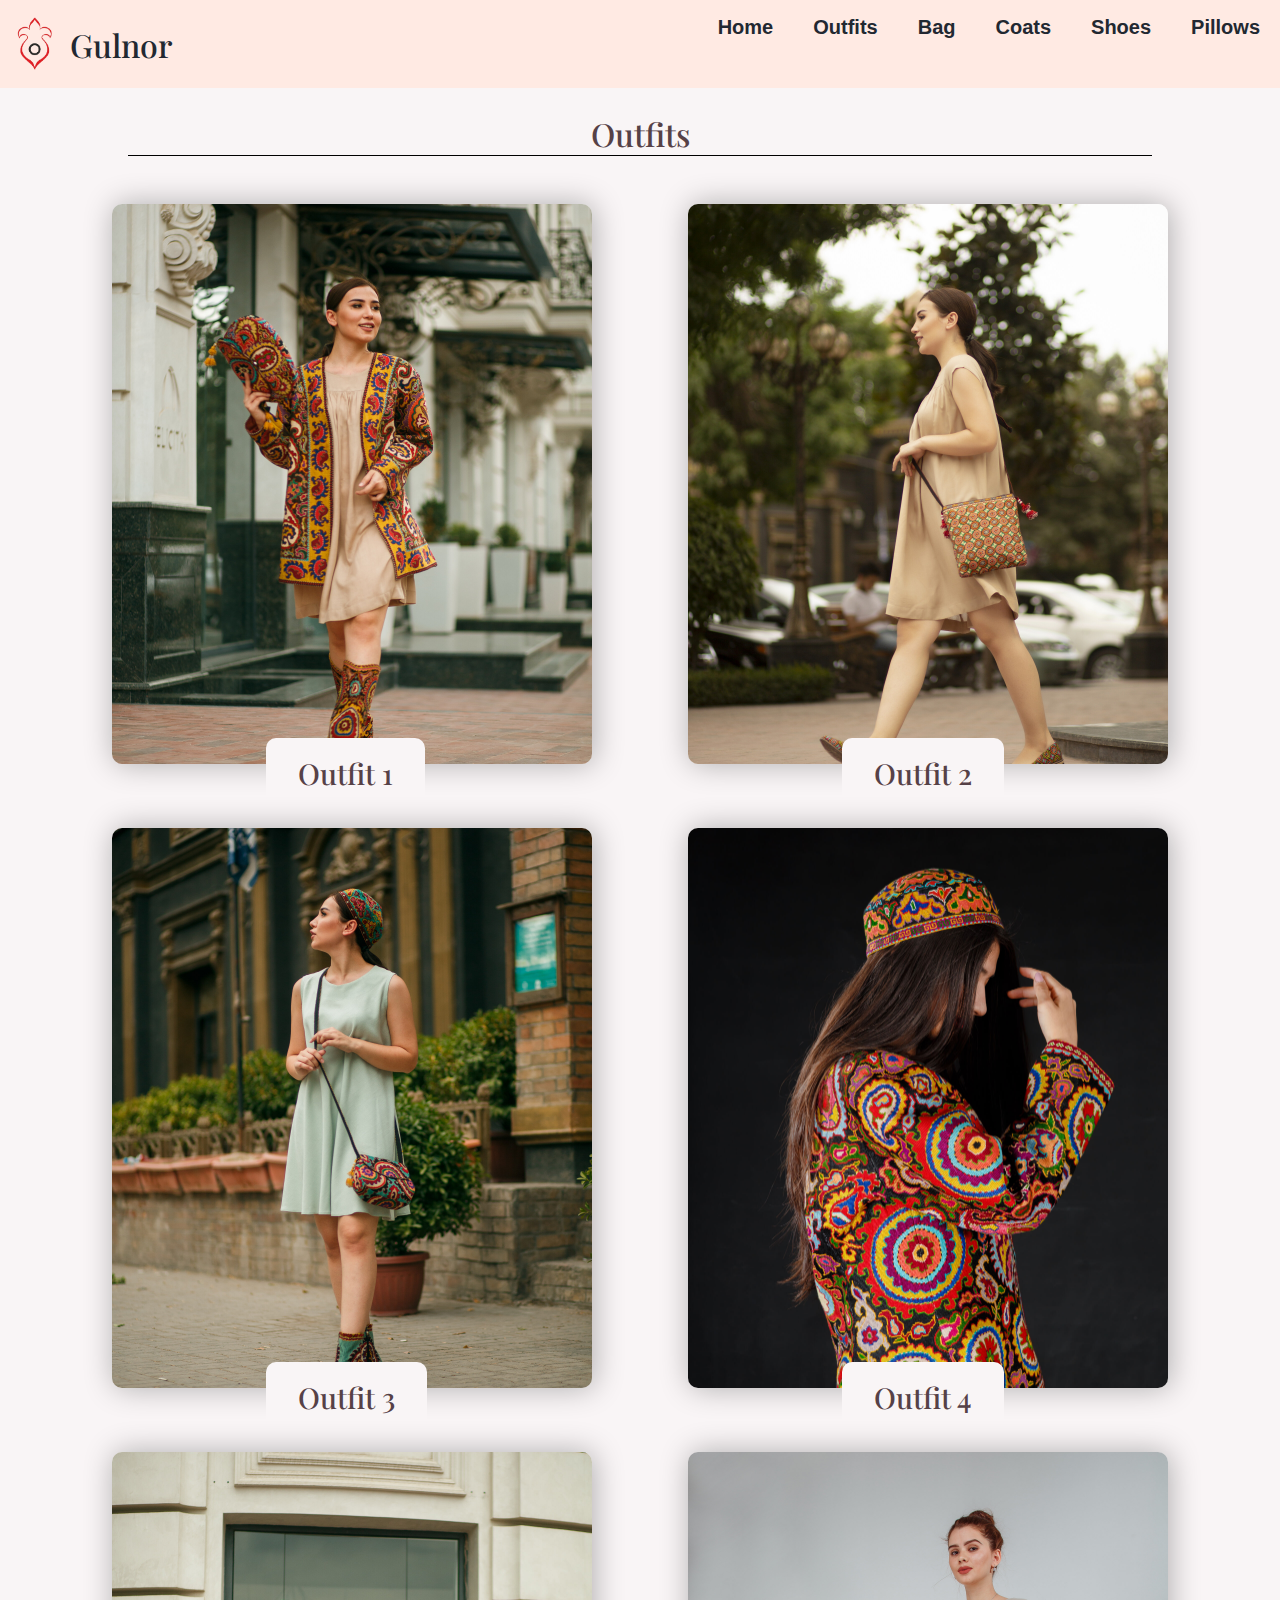
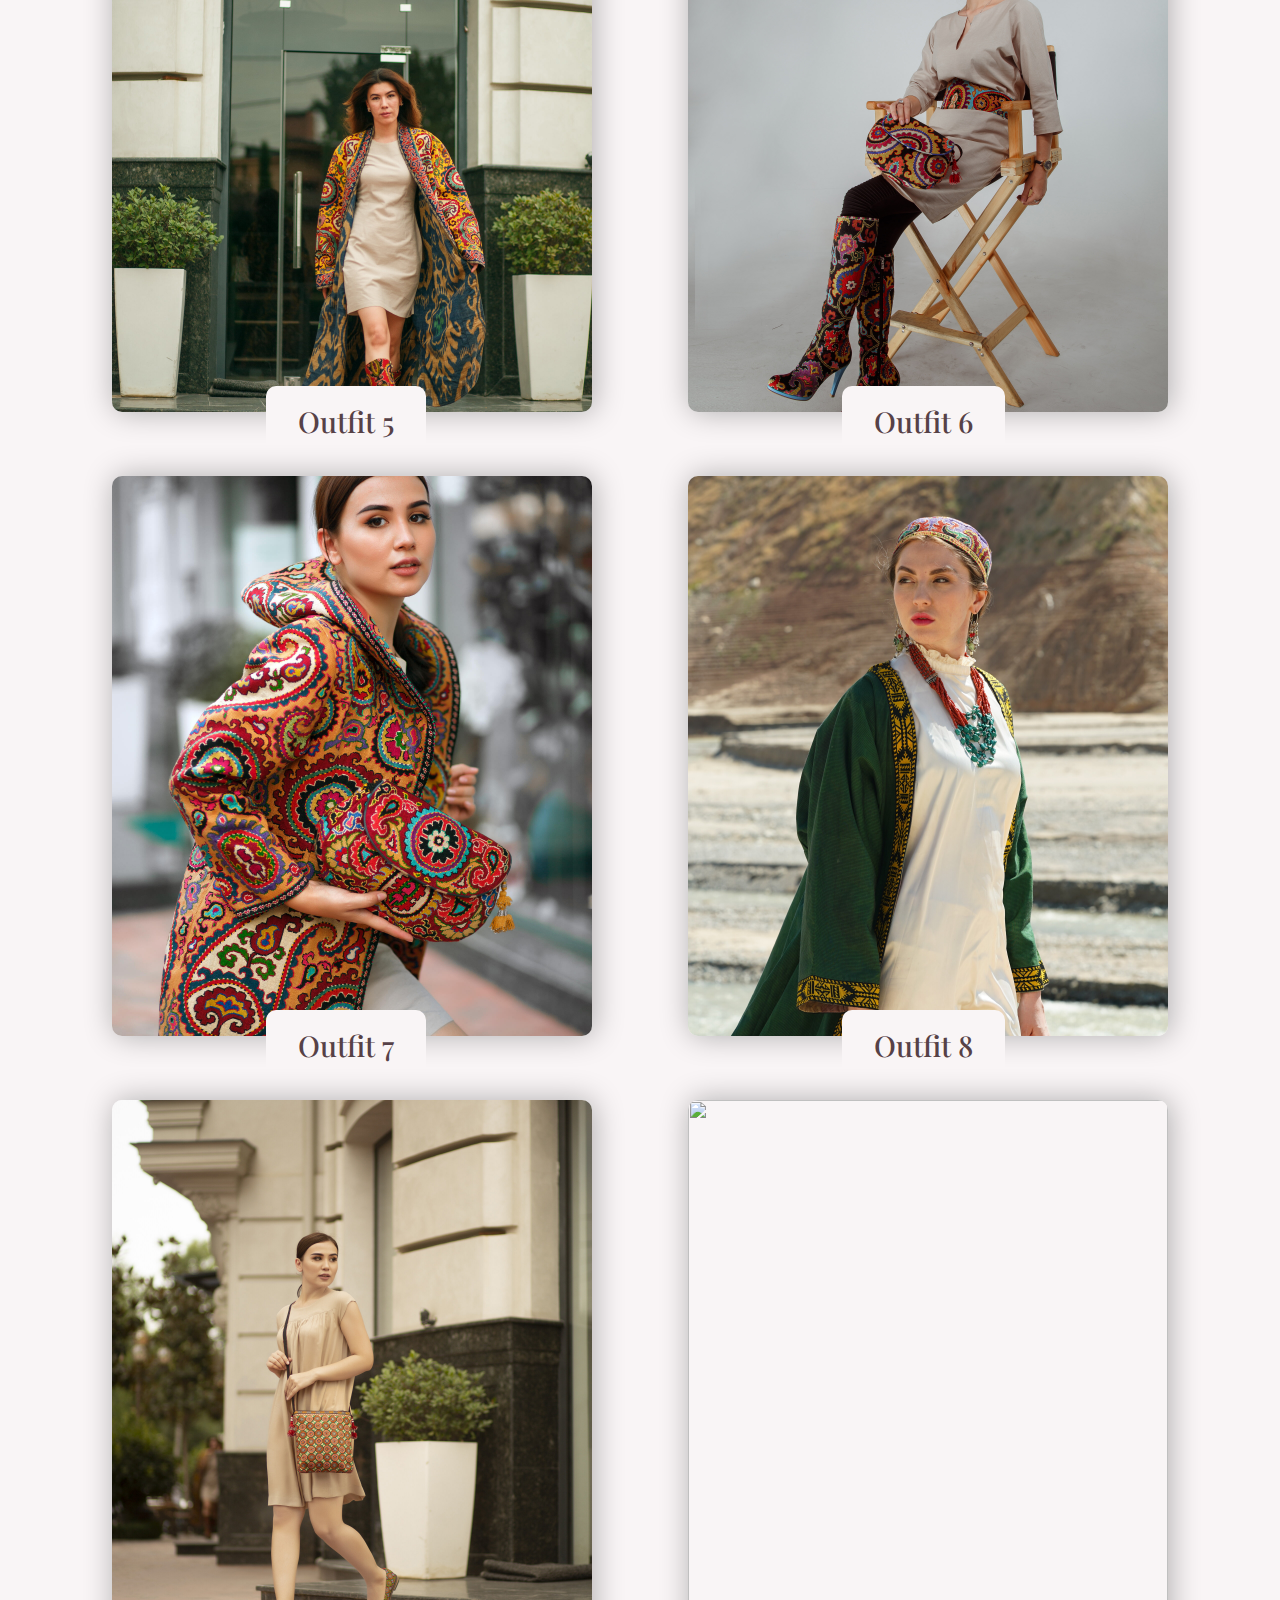
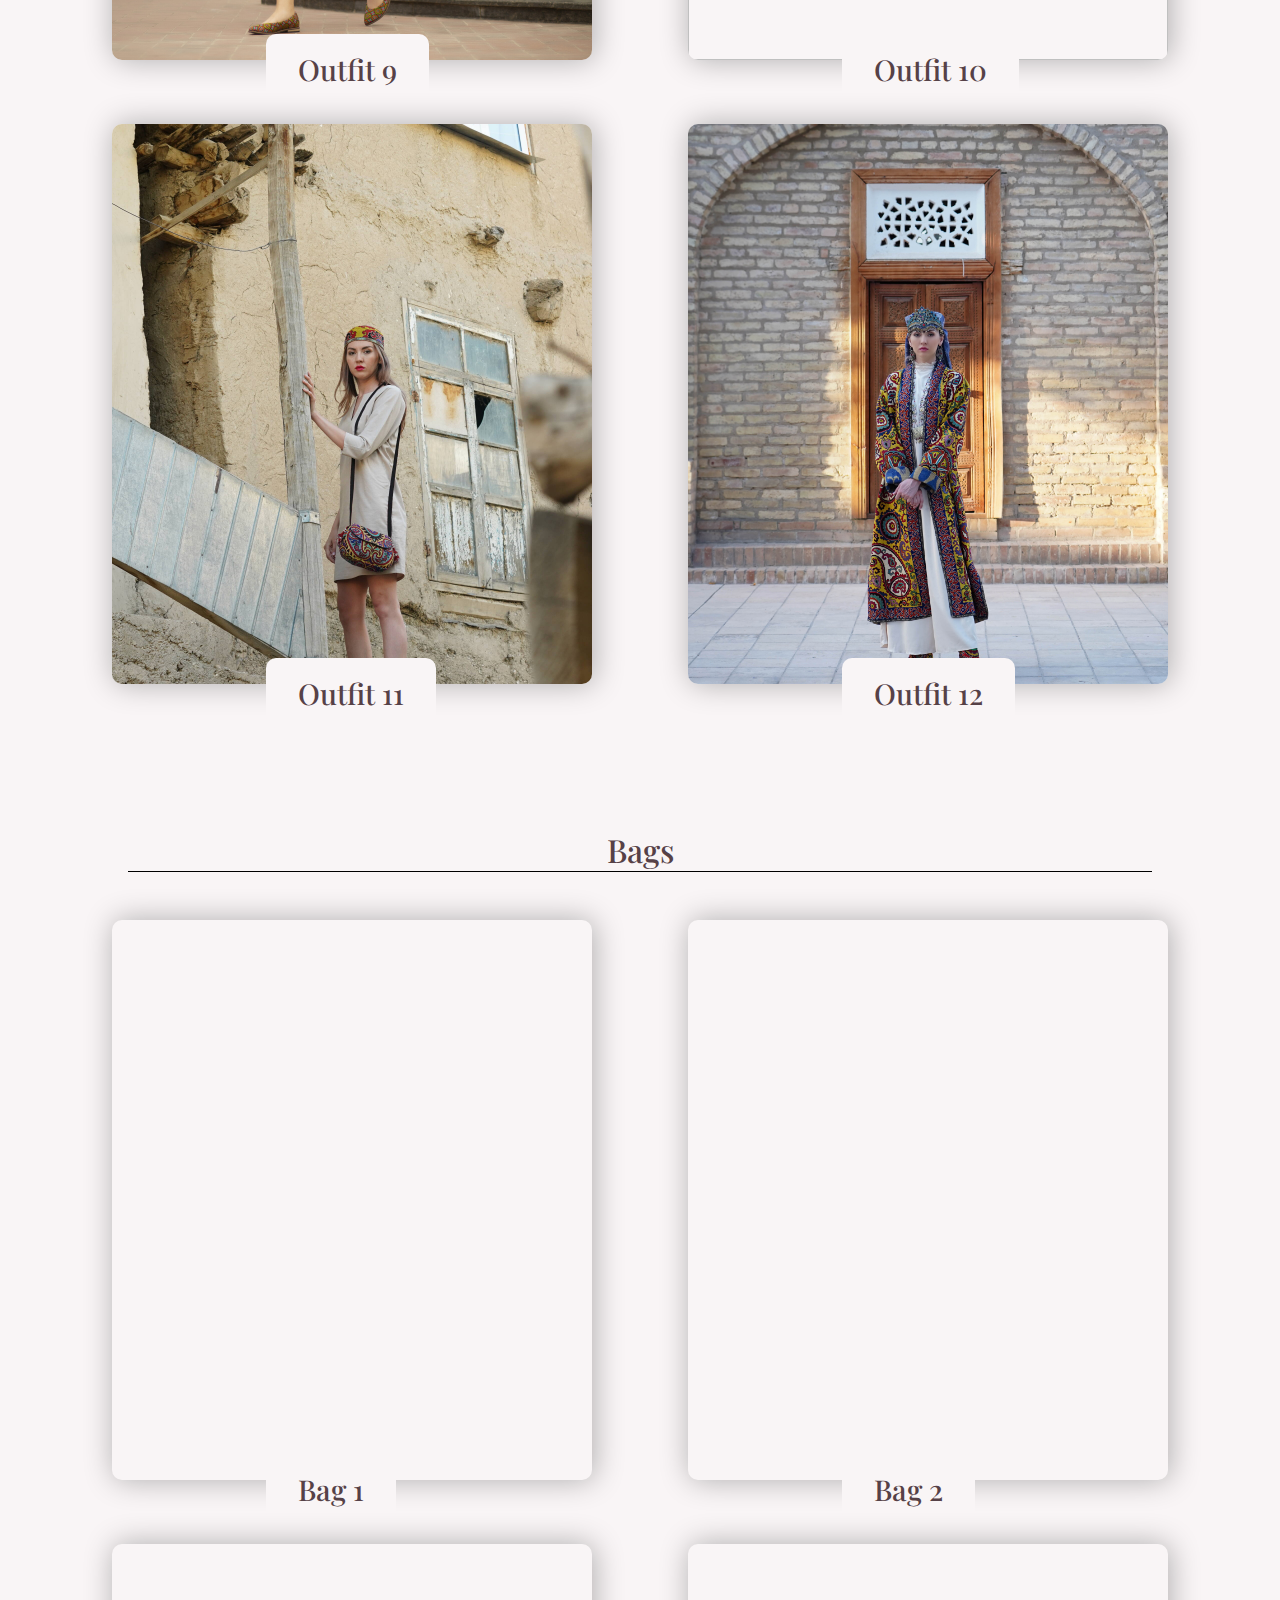
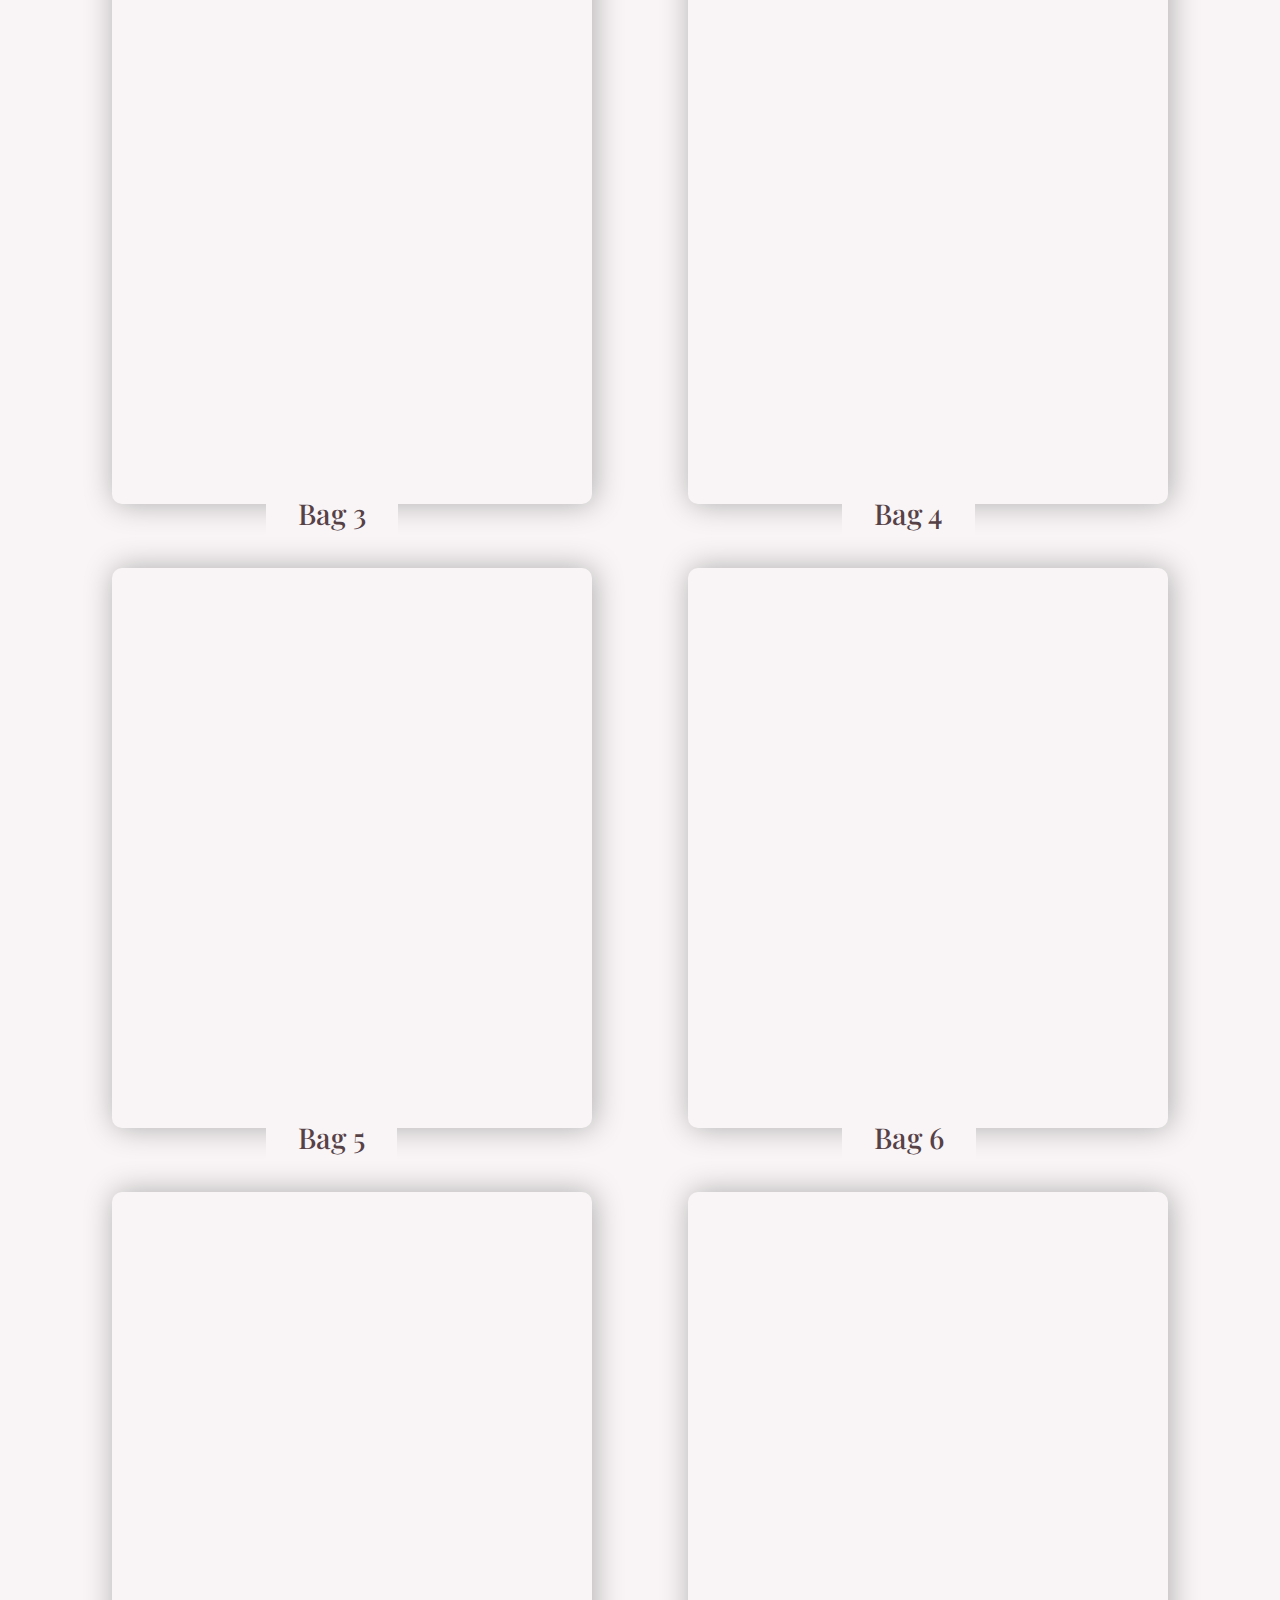
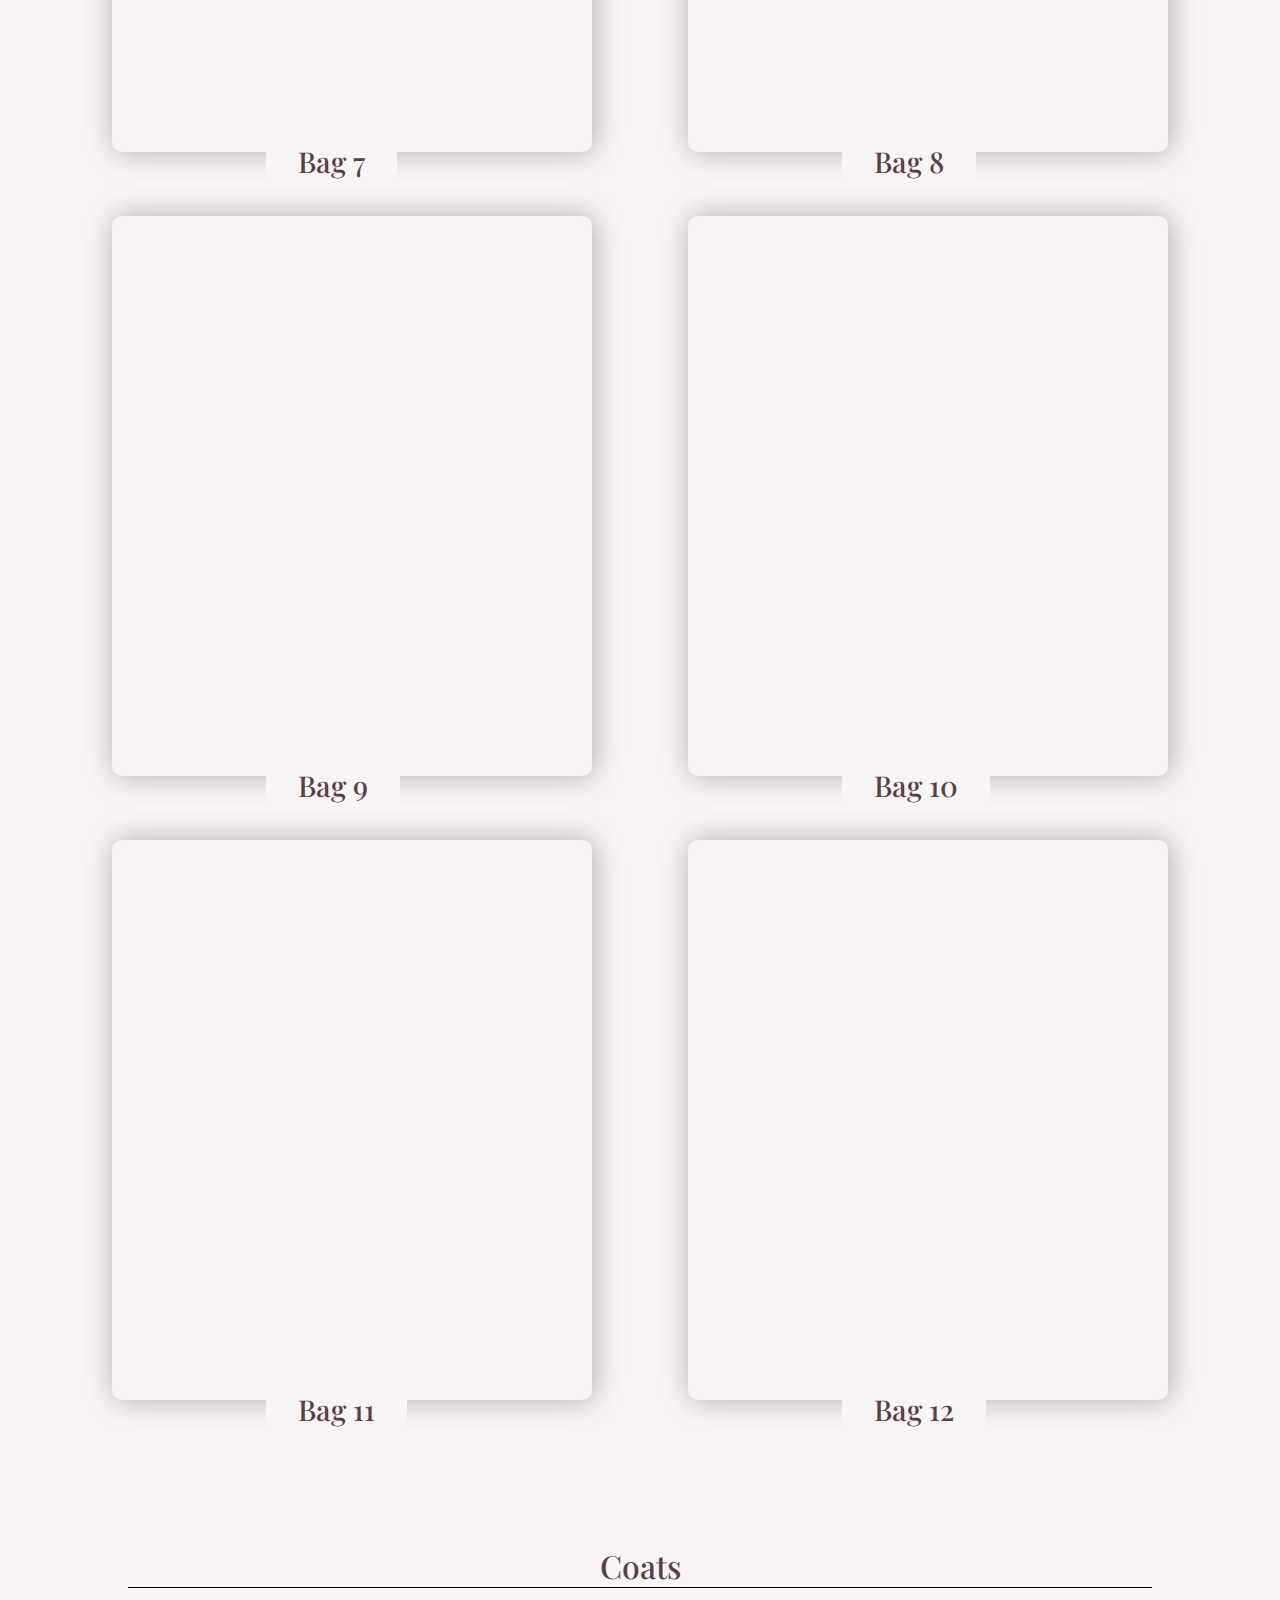
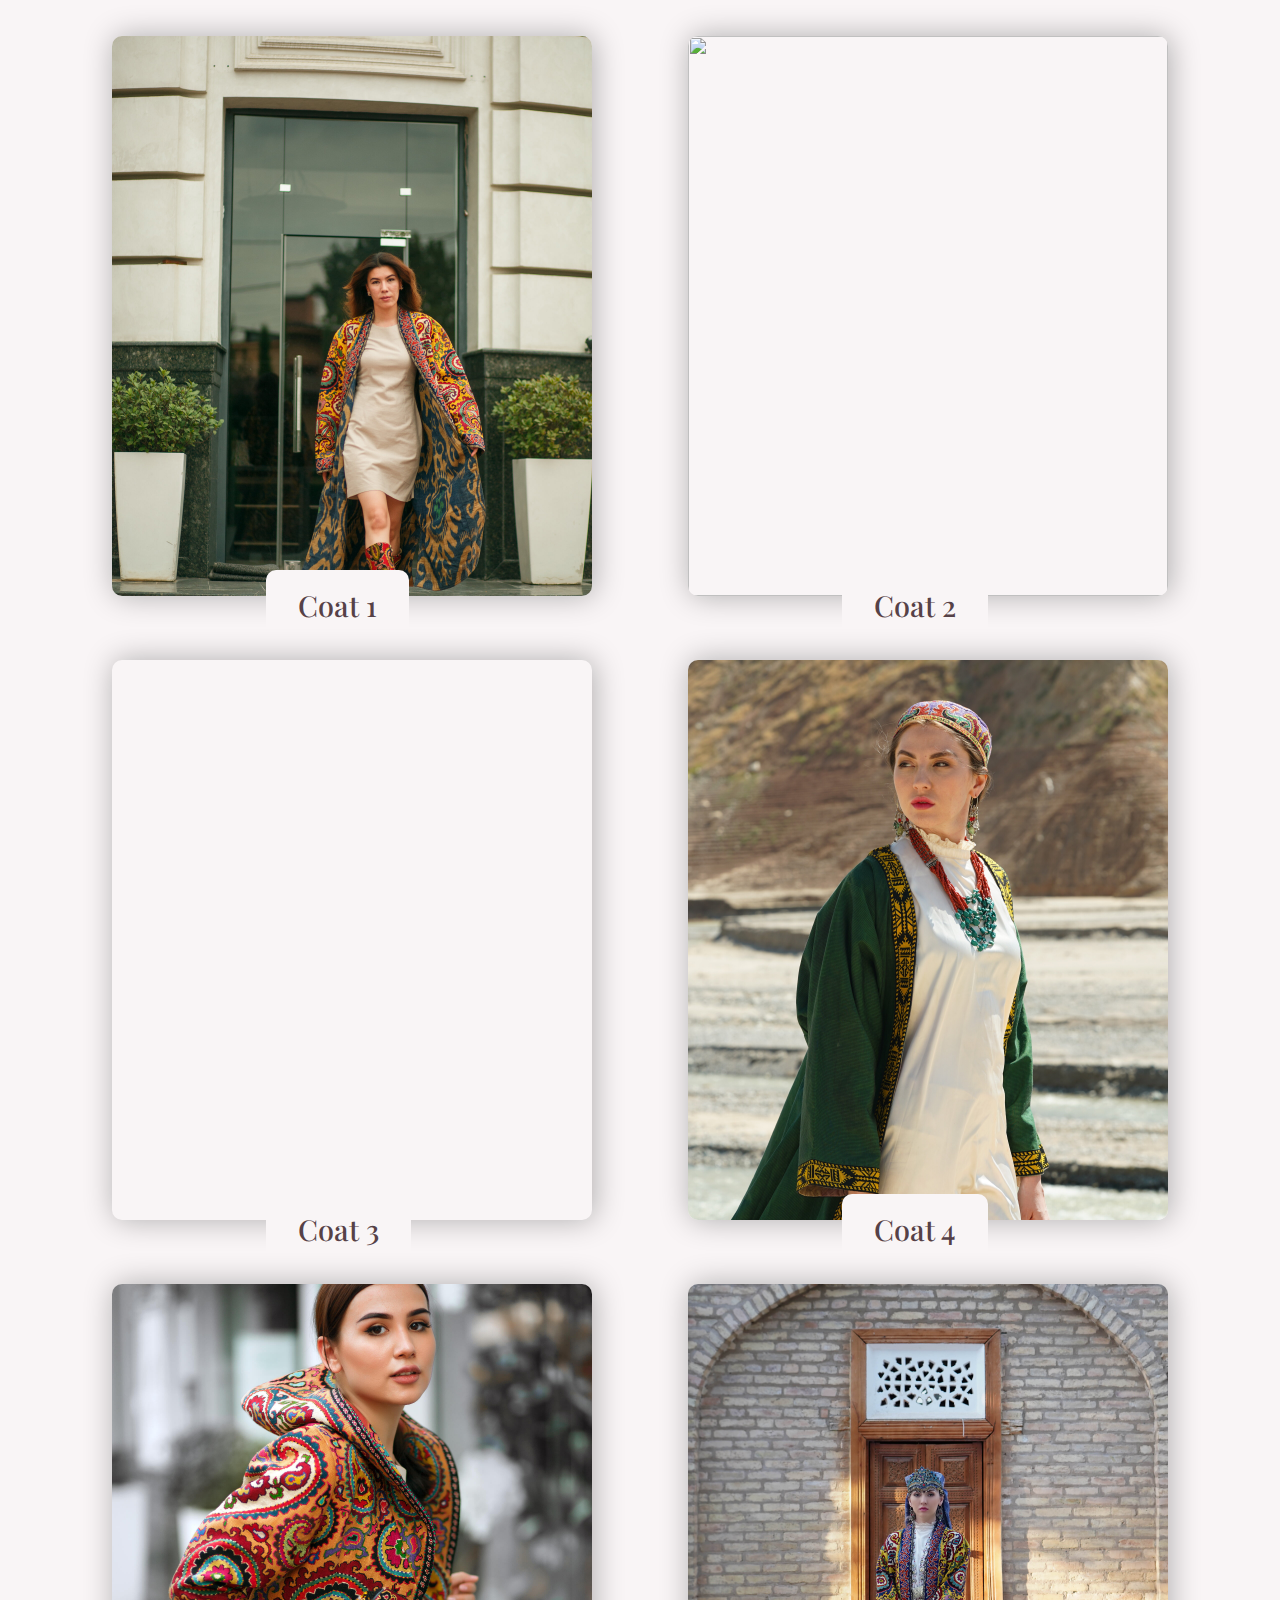
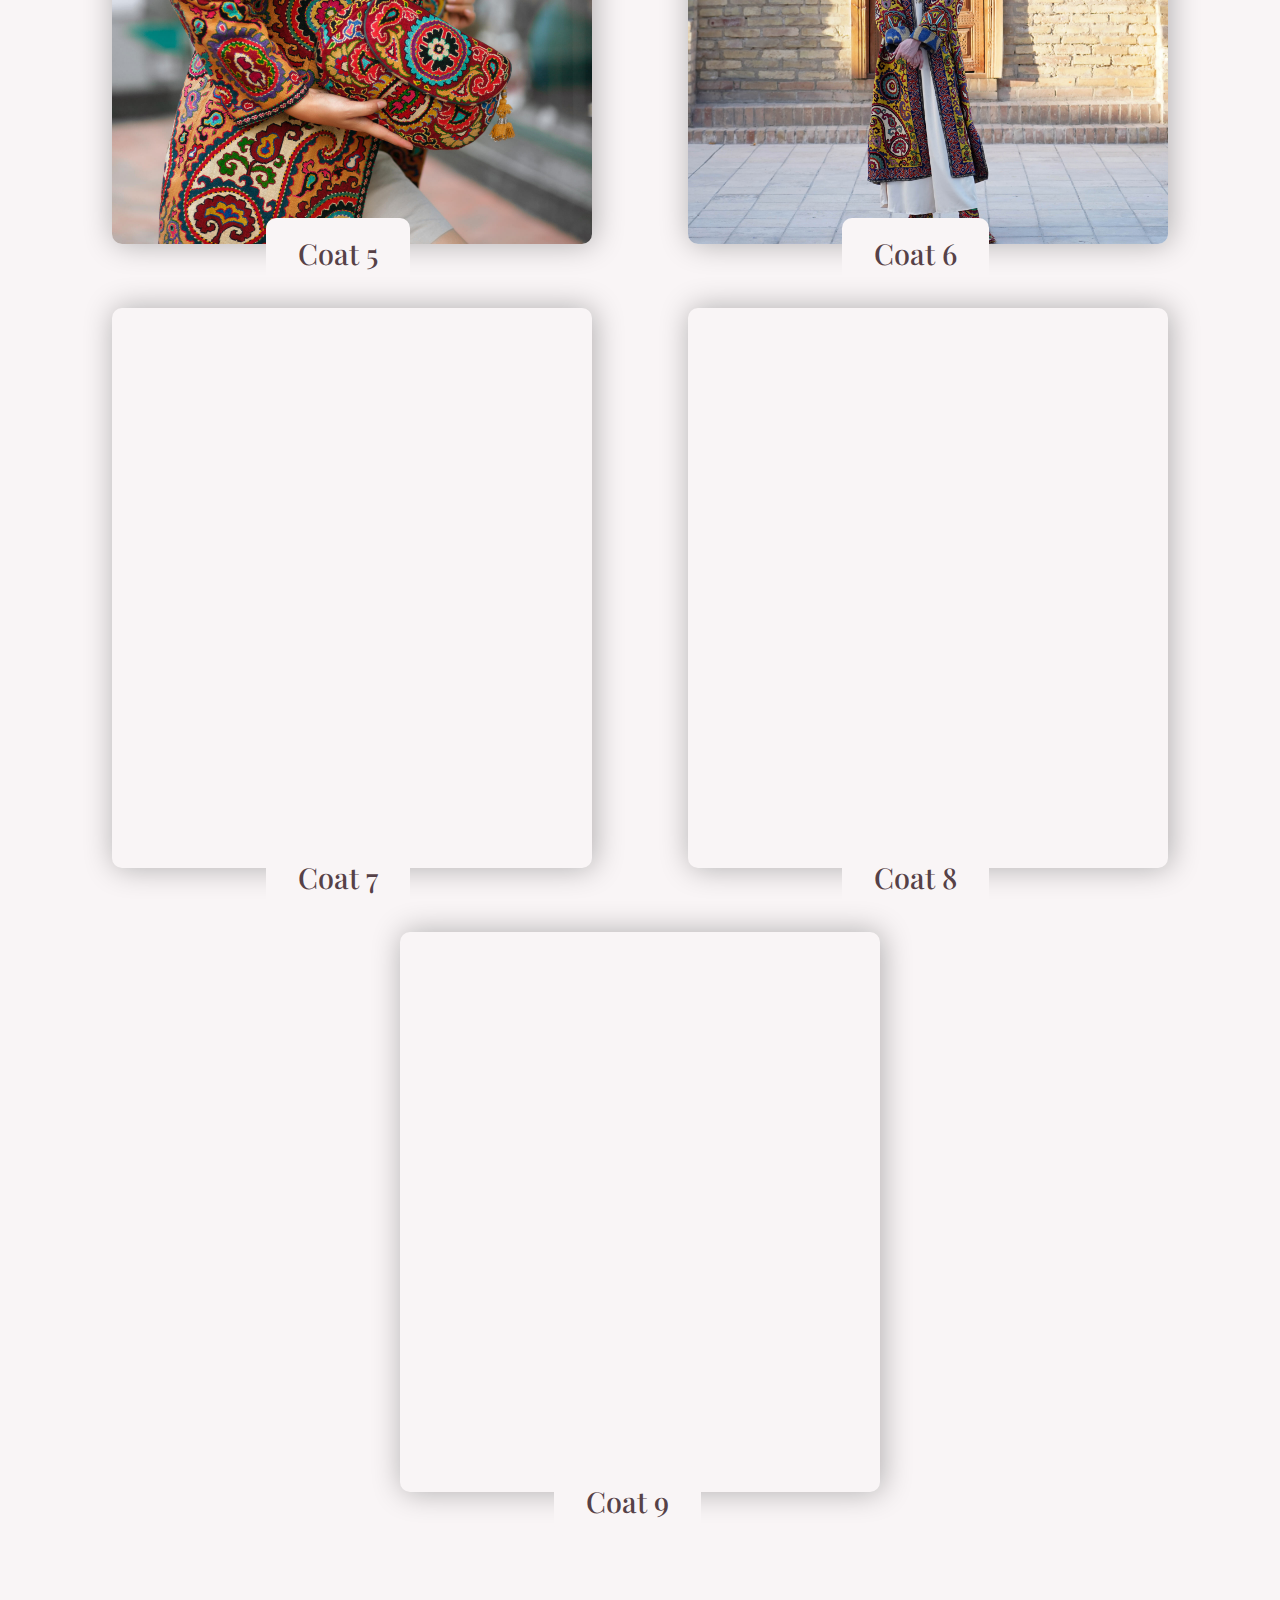
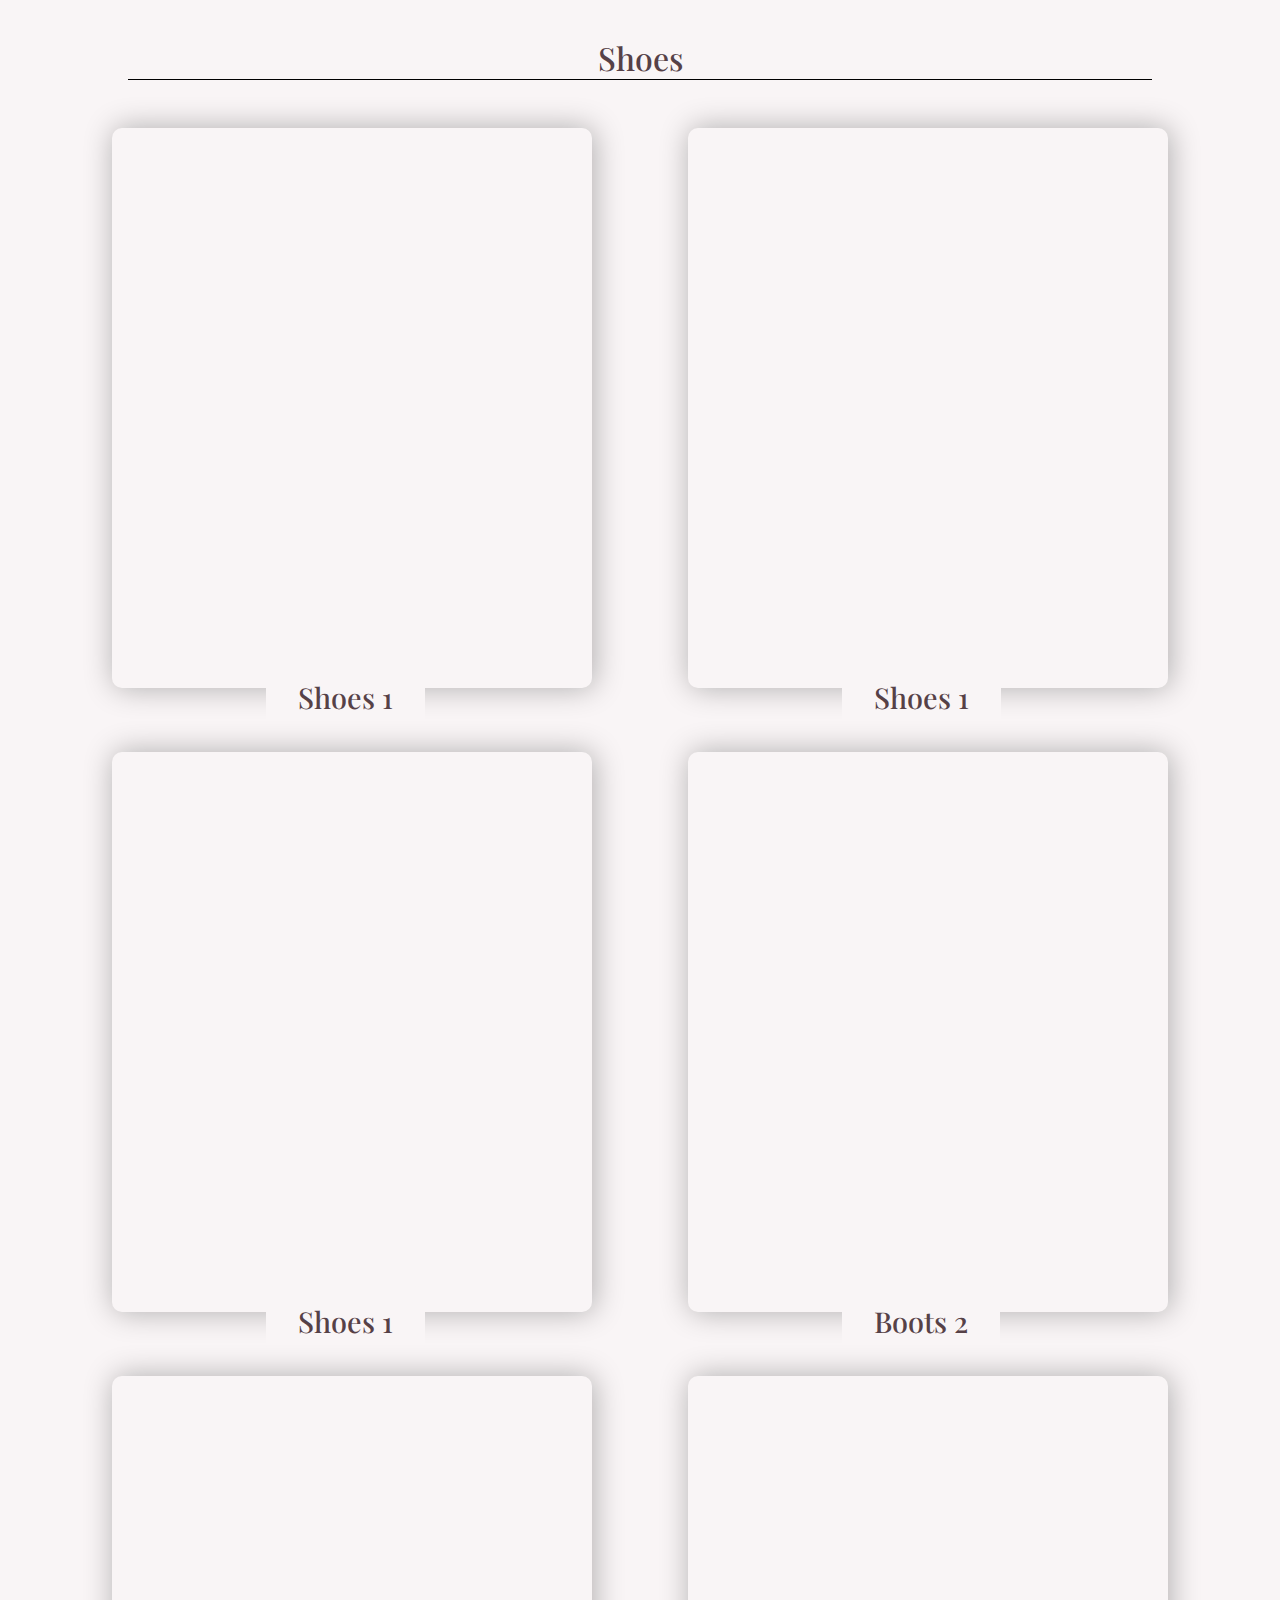
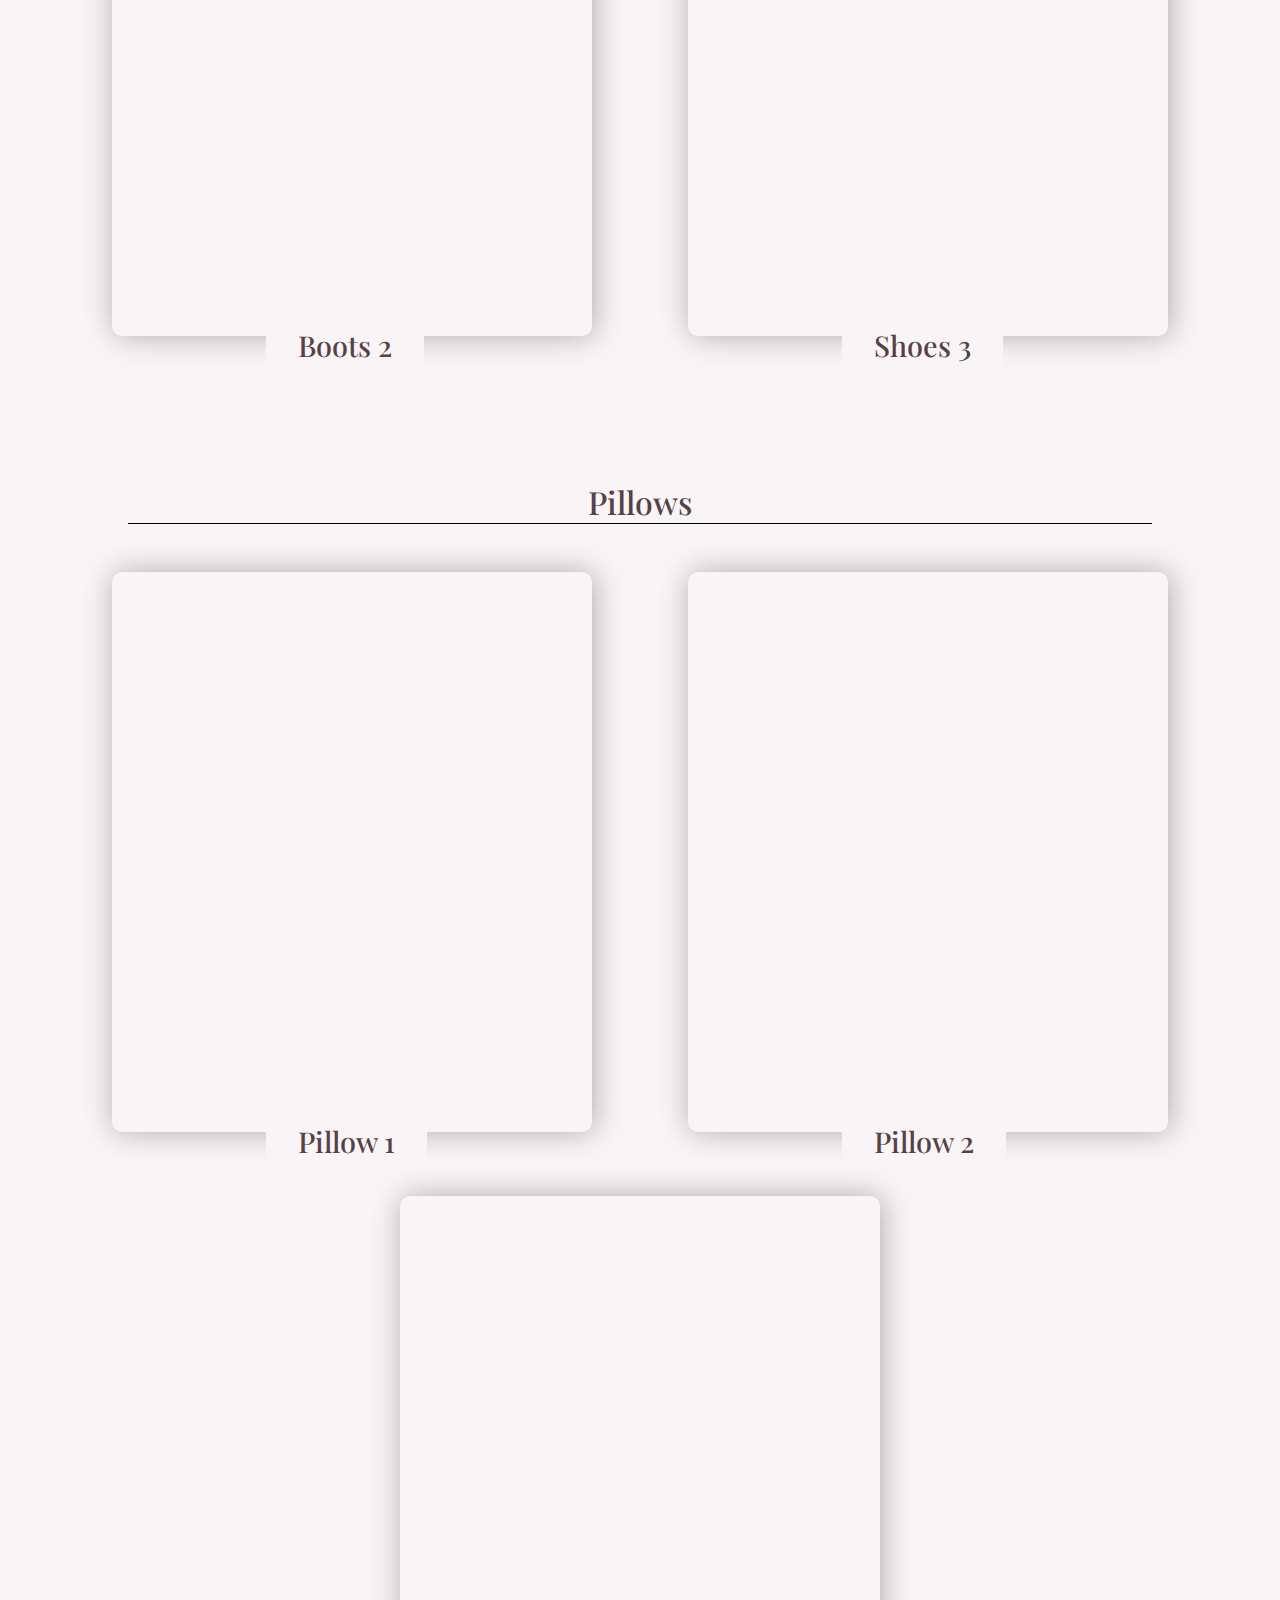
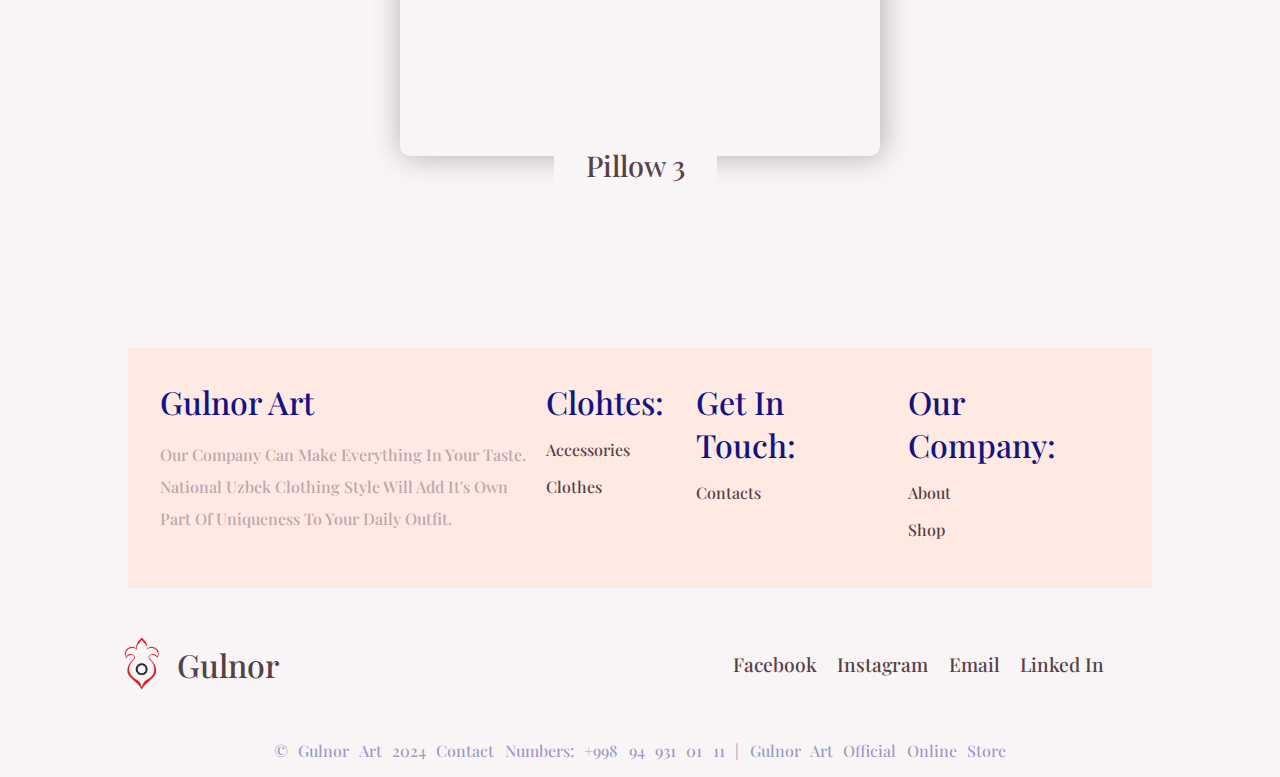
==== shop.html @ 5a029c7c "Update shop.html" ====
<!DOCTYPE html>
<html lang="en">
  <head>
    <meta charset="UTF-8" />
    <meta name="viewport" content="width=device-width, initial-scale=1.0" />
    <title>Shop</title>
    <link rel="stylesheet" href="./navbar.css" />
    <link rel="stylesheet" href="./shop.css" />
    <link rel="stylesheet" href="./footer.css" />
    <link rel="stylesheet" href="./loading.css" />
    <!-- fonts -->
    <link rel="preconnect" href="https://fonts.googleapis.com" />
    <link rel="preconnect" href="https://fonts.gstatic.com" crossorigin />
    <link
      href="https://fonts.googleapis.com/css2?family=Playfair+Display:ital,wght@0,400..900;1,400..900&display=swap"
      rel="stylesheet"
    />

    <link
      rel="icon"
      type="image/png"
      sizes="32x32"
      href="./images/transparent-logo.png"
    />
  </head>
  <body>
    <div id="loading">
      <img src="./images/loading-screen-head-removebg-preview.png" alt="" />
      <h1>Loading...</h1>
    </div>
    <header>
      <nav id="nav">
        <div class="logo">
          <img
            loading="lazy"
            src="./images/transparent-logo.png"
            alt="logo"
            width="70"
          />
          <span>Gulnor </span>
        </div>

        <input
          type="checkbox"
          role="button"
          aria-label="Display the menu"
          aria-expanded="false"
          aria-controls="menu"
        />
        <ul id="menu">
          <li><a href="./index.html">Home</a></li>
          <li><a href="#outfit">outfits</a></li>
          <li><a href="#bag">bag</a></li>
          <li><a href="#coat">coats</a></li>
          <li><a href="#shoes">shoes</a></li>
          <li><a href="#pillow">pillows</a></li>
          <li></li>
        </ul>
      </nav>
    </header>
    <main>
      <h1 id="outfit">Outfits</h1>
      <ul>
        <li>
          <img loading="lazy" src="./images/full-outfit.jpg" alt="" />
          <span
            >Outfit 1
            <p class="hidden">Price:</p></span
          >
        </li>

        <li>
          <img loading="lazy" src="./images/with-medium-bag-2.jpg" alt="" />
          <span
            >Outfit 2
            <p class="hidden">Price:</p></span
          >
        </li>

        <li>
          <img loading="lazy" src="./images/model.jpg" alt="" />
          <span
            >Outfit 3
            <p class="hidden">Price:</p></span
          >
        </li>

        <li>
          <img loading="lazy" src="./images/photo-black-bacground.jpg" alt="" />
          <span
            >Outfit 4
            <p class="hidden">Price:</p></span
          >
        </li>

        <li>
          <img loading="lazy" src="./images/chopon.jpg" alt="" />
          <span
            >Outfit 5
            <p class="hidden">Price:</p></span
          >
        </li>

        <li>
          <img loading="lazy" src="./images/grey-background.jpg" alt="" />
          <span
            >Outfit 6
            <p class="hidden">Price:</p></span
          >
        </li>

        <li>
          <img loading="lazy" src="./images/full-outfit-6.jpg" alt="" />
          <span
            >Outfit 7
            <p class="hidden">Price:</p></span
          >
        </li>

        <li>
          <img loading="lazy" src="./images/uzbek-outfit-2.jpg" alt="" />
          <span
            >Outfit 8
            <p class="hidden">Price:</p></span
          >
        </li>

        <li>
          <img loading="lazy" src="./images/with-medium-bag.jpg" alt="" />
          <span
            >Outfit 9
            <p class="hidden">Price:</p></span
          >
        </li>

        <li>
          <img loading="lazy" src="./images/uzbek-outfit-1.jpg" alt="" />
          <span
            >Outfit 10
            <p class="hidden">Price:</p></span
          >
        </li>

        <li>
          <img loading="lazy" src="./images/head-1-with-model.jpg" alt="" />
          <span
            >Outfit 11
            <p class="hidden">Price:</p></span
          >
        </li>

        <li>
          <img loading="lazy" src="./images/uzbek-outfit-3.jpg" alt="" />
          <span
            >Outfit 12
            <p class="hidden">Price:</p></span
          >
        </li>
      </ul>

      <h1 id="bag">bags</h1>
      <ul>
        <li>
          <img loading="lazy" src="./images/with-bag.jpg" alt="" />
          <span
            >bag 1
            <p class="hidden">Price:</p></span
          >
        </li>

        <li>
          <img loading="lazy" src="./images/bag-11.JPG" alt="" />
          <span
            >bag 2
            <p class="hidden">Price:</p></span
          >
        </li>

        <li>
          <img loading="lazy" src="./images/bag-2-1-with-model.jpg" alt="" />
          <span
            >bag 3
            <p class="hidden">Price:</p></span
          >
        </li>

        <li>
          <img loading="lazy" src="./images/bag-6.jpg" alt="" />
          <span
            >bag 4
            <p class="hidden">Price:</p></span
          >
        </li>

        <li>
          <img loading="lazy" src="./images/big-bag-copy.jpg" alt="" />
          <span
            >bag 5
            <p class="hidden">Price:</p></span
          >
        </li>

        <li>
          <img loading="lazy" src="./images/bag-4.JPG" alt="" />
          <span
            >bag 6
            <p class="hidden">Price:</p></span
          >
        </li>

        <li>
          <img loading="lazy" src="./images/min-bag-copy.jpg" alt="" />
          <span
            >bag 7
            <p class="hidden">Price:</p></span
          >
        </li>

        <li>
          <img loading="lazy" src="./images/bag-10.JPG" alt="" />
          <span
            >bag 8
            <p class="hidden">Price:</p></span
          >
        </li>
        <li>
          <img loading="lazy" src="./images/bag-with-model.jpg" alt="" />
          <span
            >bag 9
            <p class="hidden">Price:</p></span
          >
        </li>

        <li>
          <img loading="lazy" src="./images/bag-3.JPG" alt="" />
          <span
            >bag 10
            <p class="hidden">Price:</p></span
          >
        </li>

        <li>
          <img loading="lazy" src="./images/bag-3-1.jpg" alt="" />
          <span
            >bag 11
            <p class="hidden">Price:</p></span
          >
        </li>

        <li>
          <img loading="lazy" src="./images/bag-8.jpg" alt="" />
          <span
            >bag 12
            <p class="hidden">Price:</p></span
          >
        </li>
      </ul>

      <h1 id="coat">Coats</h1>
      <ul>
        <li>
          <img loading="lazy" src="./images/chopon.jpg" alt="" />
          <span
            >coat 1
            <p class="hidden">Price:</p></span
          >
        </li>

        <li>
          <img loading="lazy" src="./images/uzbek-outfit-1.jpg" alt="" />
          <span
            >coat 2
            <p class="hidden">Price:</p></span
          >
        </li>

        <li>
          <img loading="lazy" src="./images/full-outfit-2.jpg" alt="" />
          <span
            >coat 3
            <p class="hidden">Price:</p></span
          >
        </li>

        <li>
          <img loading="lazy" src="./images/uzbek-outfit-2.jpg" alt="" />
          <span
            >coat 4
            <p class="hidden">Price:</p></span
          >
        </li>

        <li>
          <img loading="lazy" src="./images/full-outfit-6.jpg" alt="" />
          <span
            >coat 5
            <p class="hidden">Price:</p></span
          >
        </li>

        <li>
          <img loading="lazy" src="./images/uzbek-outfit-3.jpg" alt="" />
          <span
            >coat 6
            <p class="hidden">Price:</p></span
          >
        </li>

        <li>
          <img loading="lazy" src="./images/full-outfit-4.jpg" alt="" />
          <span
            >coat 7
            <p class="hidden">Price:</p></span
          >
        </li>

        <li>
          <img
            loading="lazy"
            src="./images/photo-black-background-2.jpg"
            alt=""
          />
          <span
            >coat 8
            <p class="hidden">Price:</p></span
          >
        </li>

        <li>
          <img loading="lazy" src="./images/plash.jpg" alt="" />
          <span
            >coat 9
            <p class="hidden">Price:</p></span
          >
        </li>
      </ul>

      <h1 id="shoes">shoes</h1>
      <ul>
        <li>
          <img loading="lazy" src="./images/tufli-1.jpg" alt="" />
          <span
            >shoes 1
            <p class="hidden">Price:</p></span
          >
        </li>

        <li>
          <img loading="lazy" src="./images/lofer.jpg" alt="" />
          <span
            >shoes 1
            <p class="hidden">Price:</p></span
          >
        </li>

        <li>
          <img loading="lazy" src="./images/etik.jpg" alt="" />
          <span
            >shoes 1
            <p class="hidden">Price:</p></span
          >
        </li>

        <li>
          <img loading="lazy" src="./images/boots-1.jpg" alt="" />
          <span
            >boots 2
            <p class="hidden">Price:</p></span
          >
        </li>

        <li>
          <img loading="lazy" src="./images/shoe-6.jpg" alt="" />
          <span
            >boots 2
            <p class="hidden">Price:</p></span
          >
        </li>

        <li>
          <img loading="lazy" src="./images/tufli-2.jpg" alt="" />
          <span
            >shoes 3
            <p class="hidden">Price:</p></span
          >
        </li>
      </ul>

      <h1 id="pillow">pillows</h1>
      <ul>
        <li>
          <img loading="lazy" src="./images/pillow.JPG" alt="" />
          <span
            >pillow 1
            <p class="hidden">Price:</p></span
          >
        </li>

        <li>
          <img loading="lazy" src="./images/pillow-2.jpeg" alt="" />
          <span
            >pillow 2
            <p class="hidden">Price:</p></span
          >
        </li>

        <li>
          <img loading="lazy" src="./images/pillow-2.JPG" alt="" />
          <span
            >pillow 3
            <p class="hidden">Price:</p></span
          >
        </li>
      </ul>
    </main>

    <footer>
      <dl>
        <dt>
          <h1>Gulnor Art</h1>
        </dt>
        <dd>
          <p>
            Our company can make everything in your taste. National Uzbek
            clothing style will add it's own part of uniqueness to your daily
            outfit.
          </p>
        </dd>
      </dl>

      <ul>
        <li>
          <h1>Clohtes:</h1>
        </li>
        <li>
          <a href="#bag"> accessories </a>
        </li>
        <li>
          <a href="#oufit"> clothes </a>
        </li>
      </ul>

      <ul>
        <li>
          <h1>Get in touch:</h1>
        </li>
        <li>
          <a href="./social-app-links/social-meida.html"> contacts </a>
        </li>
      </ul>

      <ul>
        <li>
          <h1>Our company:</h1>
        </li>
        <li>
          <a href="./index.html"> About </a>
        </li>
        <li>
          <a href="#oufit"> Shop </a>
        </li>
      </ul>
      <ul class="for-mobile">
        <li>
          <h1>Follow us:</h1>
        </li>
        <li>
          <a href="https://m.facebook.com/gulnor.art.5">Facebook</a>
        </li>
        <li>
          <a
            href="https://www.instagram.com/gulnorart/?igsh=bmZwMHJiMXRmN3k3&utm_source=qr"
            >Instagram</a
          >
        </li>
        <li>
          <a href="mailto: gulnorshop@gmail.com">Email</a>
        </li>
        <li>
          <a href="tel:">Phone</a>
        </li>
      </ul>
    </footer>
    <div id="bottom">
      <ul>
        <li>
          <div class="logo">
            <img
              loading="lazy"
              src="./images/transparent-logo.png"
              alt="logo"
              width="70"
            />
            <span>Gulnor</span>
          </div>
        </li>
        <div class="links">
          <li>
            <a href="https://m.facebook.com/gulnor.art.5">Facebook</a>
          </li>
          <li>
            <a
              href="https://www.instagram.com/gulnorart/?igsh=bmZwMHJiMXRmN3k3&utm_source=qr"
              >Instagram</a
            >
          </li>

          <li>
            <a href="mailto: gulnorshop@gmail.com">Email</a>
          </li>
          <li>
            <a
              href="https://www.linkedin.com/in/gulnor-art-a57200307/?originalSubdomain=uz"
              >Linked In</a
            >
          </li>
        </div>
      </ul>
    </div>
    <span id="last-span">
      © Gulnor Art 2024 contact numbers: +998 94 931 01 11 | Gulnor Art Official
      Online Store
    </span>
  </body>
  <script src="./index.js"></script>
</html>
---- navbar.css ----
header nav .logo {
  display: flex;
  align-items: center;
  font-size: 2rem;
}
header nav .logo span {
  color: #222831;
}

.main {
  margin-top: 3rem;
  max-width: 80vw;
  display: flex;
  justify-content: center;
  align-items: center;
  flex-direction: column;
  margin-left: 10vw;
}

nav {
  background: #ffeae3;
  display: flex;
  position: fixed;
  top: 0px;
  width: 100vw;
  z-index: 10;
  padding: 1rem 0rem;
}

header ul {
  margin-left: auto;
  padding: 0;
  display: flex;
  list-style: none;
}

header ul li a {
  text-align: center;
  padding: 1rem 20px;
  color: #222831;
  text-decoration: none;
  font-size: 20px;
  font-weight: bold;
  font-family: sans-serif;
}
header ul li a:hover {
  text-decoration: underline;
}
nav input {
  width: 40px;
  aspect-ratio: 1;
  display: none;
  overflow: hidden;
  margin: 10px 20px 10px auto;
  box-sizing: border-box;

  -webkit-appearance: none;
  -moz-appearance: none;
  appearance: none;
  cursor: pointer;
}
nav input:before,
nav input:after {
  content: "";
  grid-area: 1/1;
  transition: 0.3s;
}
nav input:before {
  background: radial-gradient(closest-side at 12.5% 25%, #222831 96%, #0000) 0 0/80%
      40%,
    linear-gradient(#222831 50%, #0000 0) top/80% 40% repeat-y;
}
nav input:after {
  padding: 10%;
  background: radial-gradient(closest-side at 50% 12.5%, #222831 96%, #0000) top /
      20% 80% repeat-y,
    radial-gradient(closest-side at 12.5% 50%, #222831 96%, #0000) left/80% 20%
      repeat-x,
    conic-gradient(from 90deg at 33% 33%, #0000 90deg, #222831 0) 100% 100%/60%
      60% padding-box content-box;
  transform: translate(-100%) translateZ(0) rotate(45deg);
  opacity: 0;
}
nav input:checked:before {
  transform: translate(100%);
  opacity: 0;
}
nav input:checked:after {
  transform: translate(0) translateZ(0) rotate(45deg);
  opacity: 1;
}

@media (max-width: 800px) {
  header {
    ul {
      position: fixed;
      background: inherit;
      flex-direction: column;
      inset: 0 0 0;
      padding: 40px;
      margin: 0;
      align-items: center;
      justify-content: center;
      gap: 30px;
      transform: translate(-100%);
      opacity: 0;
      transition: 0.3s;
    }
    nav input {
      display: grid;
      z-index: 3;
    }
    nav input:checked + ul {
      transform: translate(0);
      opacity: 1;
    }
  }
}

body {
  margin: 0;
}

h1,
a,
span,
button {
  color: #564147;
}

p {
  color: #bda5ac;
}
---- shop.css ----
* {
  margin: 0px;
  padding: 0px;
  box-sizing: border-box;
  transition: all 0.7s;
  font-family: "Playfair Display", serif;
  font-style: normal;
  text-transform: capitalize;
  font-weight: 500;
  scroll-behavior: smooth;
}

body {
  background-color: #f9f5f6;
}

main > h1 {
  text-align: center;
  text-transform: capitalize;
  border-bottom: 1px solid black;
  max-width: 80vw;
  margin: auto;
  margin-top: 7rem;
}

main ul {
  display: flex;
  margin-top: 1rem;
  flex-wrap: wrap;
  justify-content: center;
  align-items: start;
}

main ul li {
  list-style-type: none;
  display: flex;
  flex-direction: column;
  padding: 2rem 3rem;
  position: relative;
}

main ul li img {
  border-radius: 10px;
  width: 30rem;
  height: 35rem;
  object-fit: cover;
  box-shadow: 2px 0px 30px rgba(0, 0, 0, 0.3);
}

main ul li span {
  border-radius: 10px;
  position: absolute;
  bottom: -2%;
  background-color: #f9f5f6;
  padding: 1rem 2rem;
  left: 35%;
  text-align: center;
  font-size: 1.8rem;
}

main ul li span .hidden {
  display: none;
}

main ul li:hover span {
  bottom: 2%;
}

main ul li:hover span .hidden {
  display: block;
}

main ul:last-of-type {
  margin-bottom: 10rem;
}

main ul li:hover img {
  scale: 0.95;

  box-shadow: 10px 0px 30px rgba(0, 0, 0, 0.6);
}

@media (max-width: 800px) {
  main ul {
    display: flex;
    flex-direction: column;
    justify-content: center;
    align-items: center;
  }

  main ul li img {
    width: 90vw;
    height: 90vh;
  }

  main ul li:hover img {
    scale: 0.95;
  }

  main ul li {
    padding: 2rem 0px;
  }
  main ul li span {
    left: 30%;
  }
  main ul {
    flex-direction: column;
  }
}
---- footer.css ----
footer {
  max-width: 80vw;
  background-color: #ffeae3;
  display: flex;
  justify-content: space-around;
  padding: 2rem;
  margin: auto;
  scroll-behavior: smooth;

  ul li {
    list-style-type: none;
    padding-bottom: 1rem;
  }

  ul {
    padding: 0rem 1rem;
  }

  ul li a {
    text-decoration: none;
  }

  ul li a:hover {
    font-style: italic;
    scale: 1.1;
  }

  dl dd p {
    max-width: 25rem;
    line-height: 2;
  }

  dl dt h1 {
    padding-bottom: 1rem;
  }

  h1 {
    color: #121481;
  }

  .for-mobile {
    display: none;
  }
}
#bottom {
  max-width: 80vw;
  margin: auto;
  padding: 3rem;

  .links {
    display: flex;
    justify-content: space-between;
    width: 40%;
  }

  ul {
    display: flex;
    flex-direction: row;
    justify-content: space-between;
    align-items: center;
  }

  ul li {
    list-style-type: none;
  }

  .logo {
    display: flex;
    align-items: center;
    justify-content: center;
    width: 20%;
    span {
      font-size: 2rem;
    }
  }

  a {
    text-decoration: none;
    text-align: center;
    font-size: 1.2rem;
    font-style: normal;
  }
  a:hover {
    font-style: italic;
    scale: 1.1;
  }
}

#last-span {
  color: #1214816c;
  font-size: 1rem;
  text-align: center;
  width: 100vw;
  word-spacing: 0.4rem;
  position: absolute;
  padding-bottom: 1rem;
}

@media (max-width: 800px) {
  footer {
    flex-direction: column;
    min-width: 100vw;
    width: 100wv;
    margin: 0px !important;

    ul {
      padding: 2rem 0rem;
    }
    ul li {
      padding-bottom: 1rem;
    }

    dl dt h1 {
      padding-bottom: 1rem;
    }
    ul {
      padding: 0.5rem 0rem !important;
    }

    .for-mobile {
      display: block;
    }
  }

  #last-span {
    display: none;
  }

  #bottom {
    padding: 1rem;

    a {
      display: none;
    }
  }
}
---- loading.css ----
#loading {
  position: fixed;
  min-width: 100vw;
  min-height: 100vh;
  z-index: 10000;
  background-color: white;
  display: flex;
  justify-content: center;
  align-items: center;
  flex-direction: column;
  padding: 5rem;
  top: 0px;

  img {
    animation: rotate 1s infinite;
    width: 200px;
    height: 200px;
    object-fit: cover;
  }
}

@keyframes rotate {
  0% {
    transform: rotate(0deg);
  }
  100% {
    transform: rotate(360deg);
  }
}
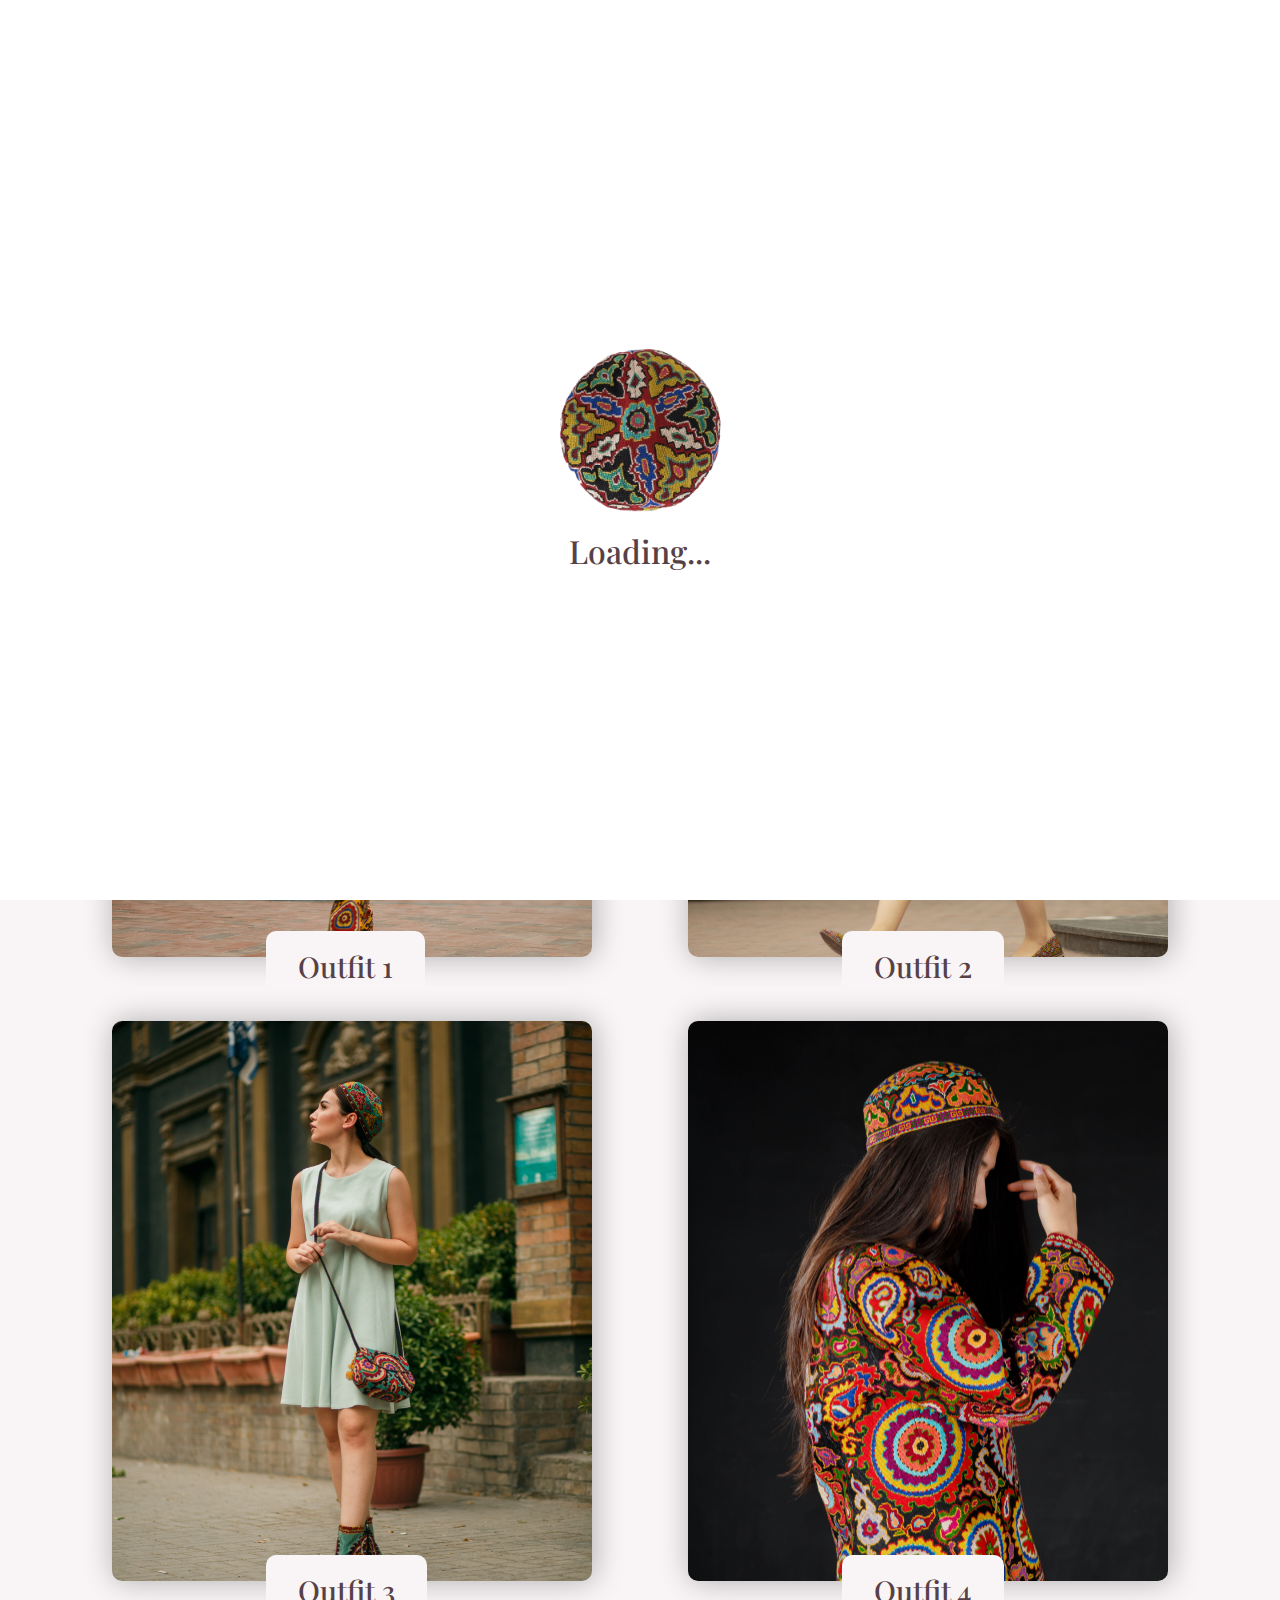
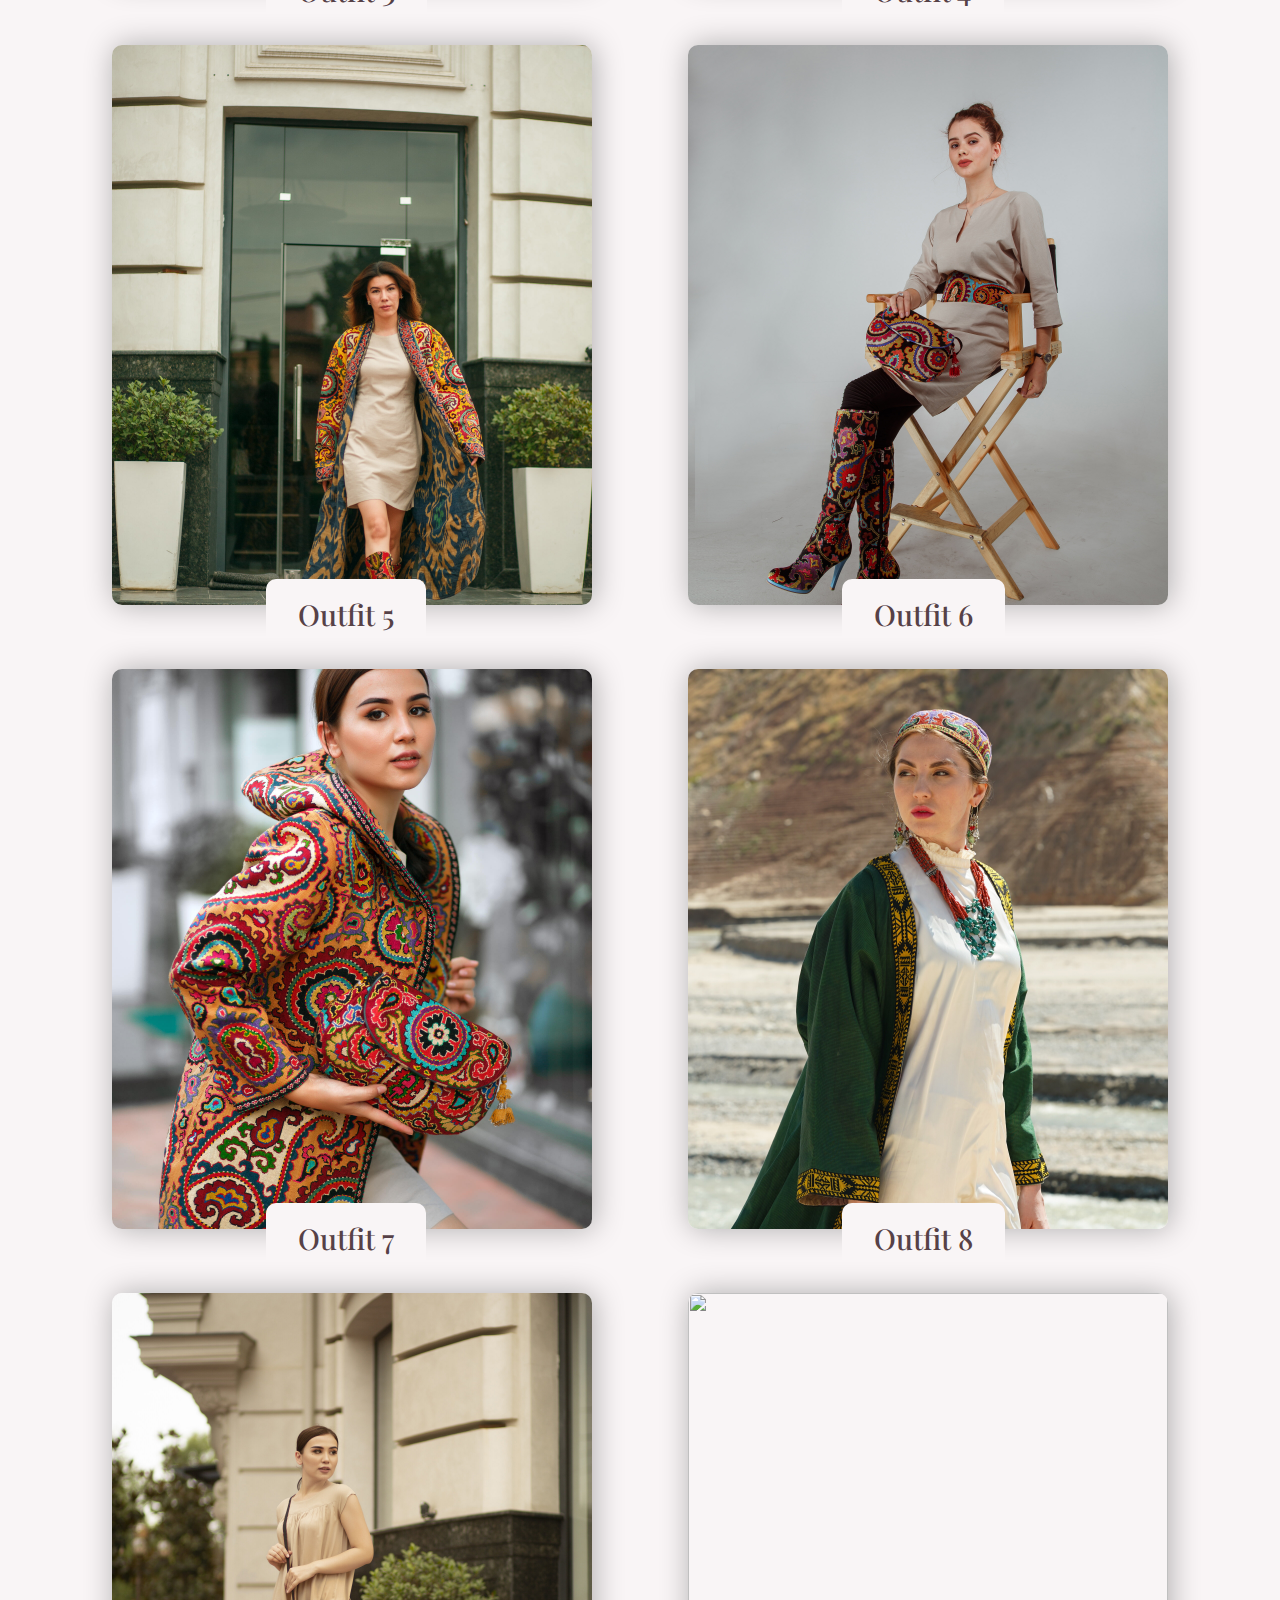
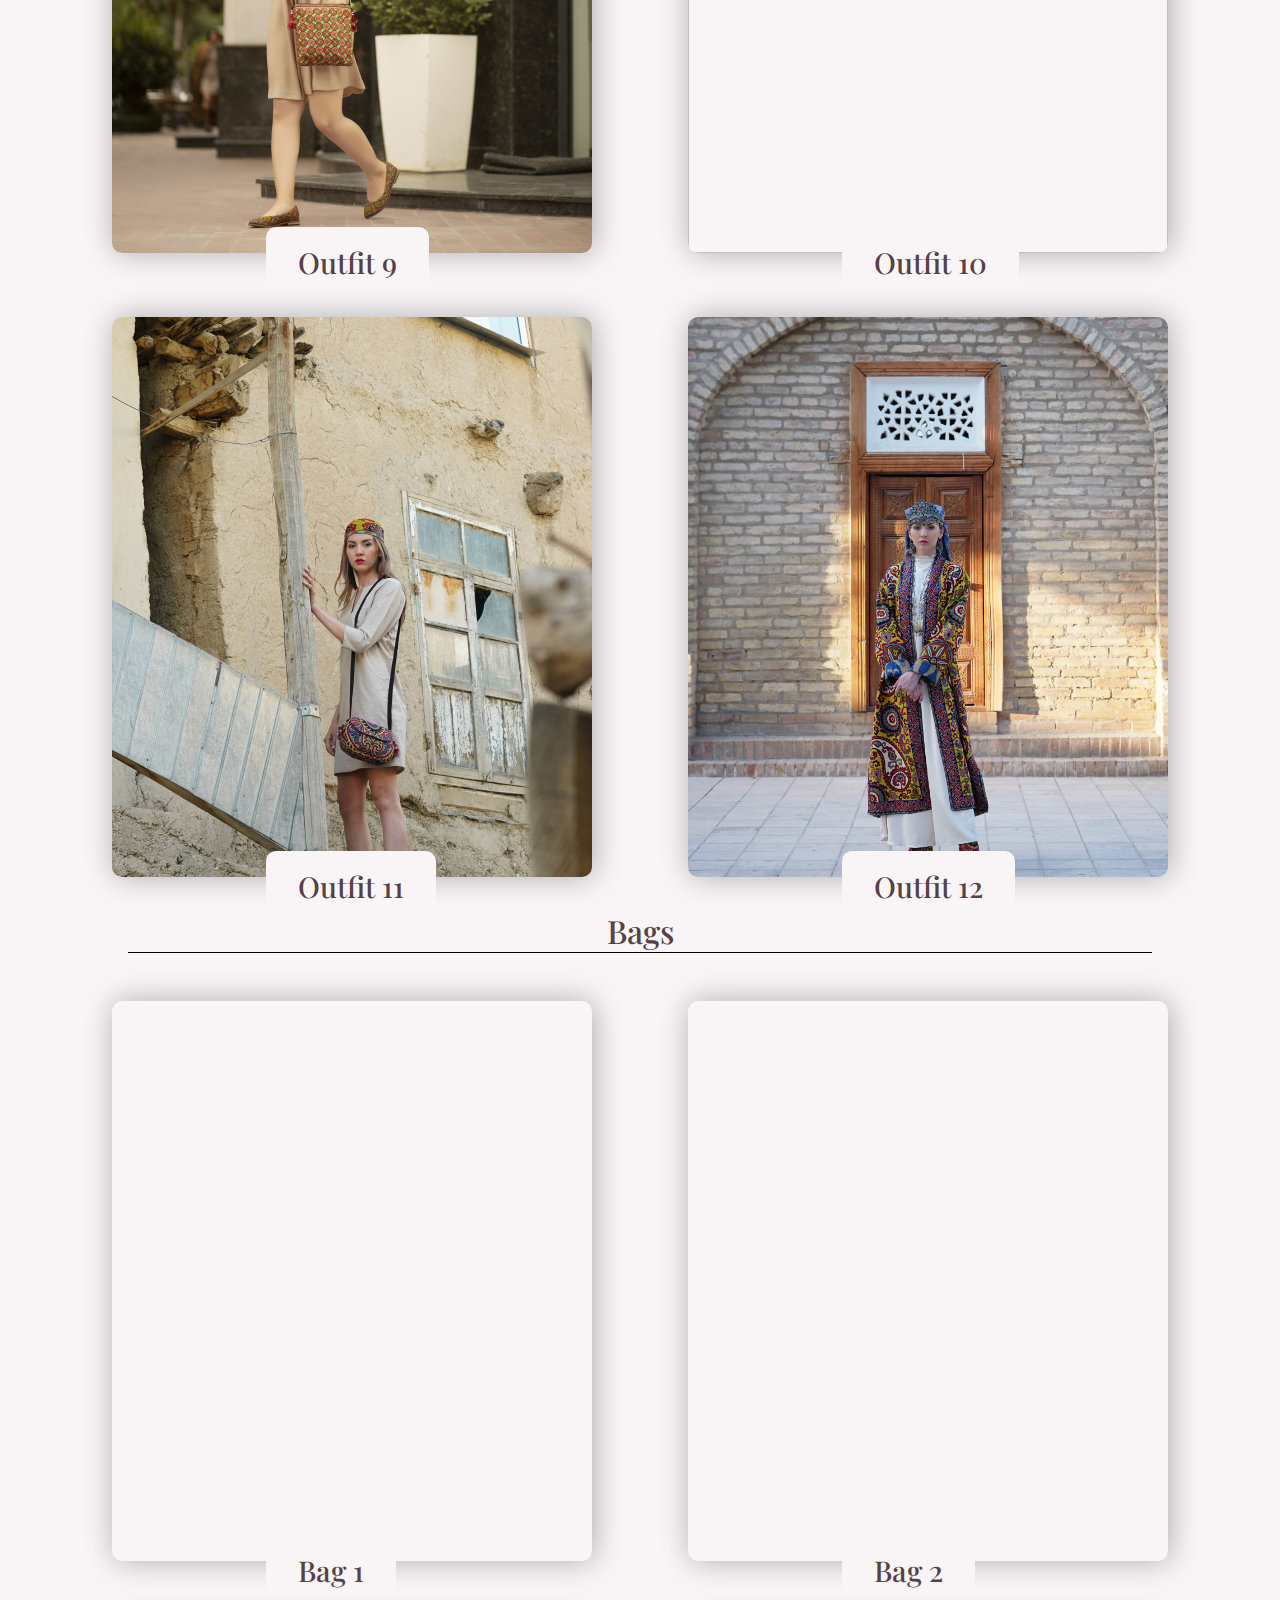
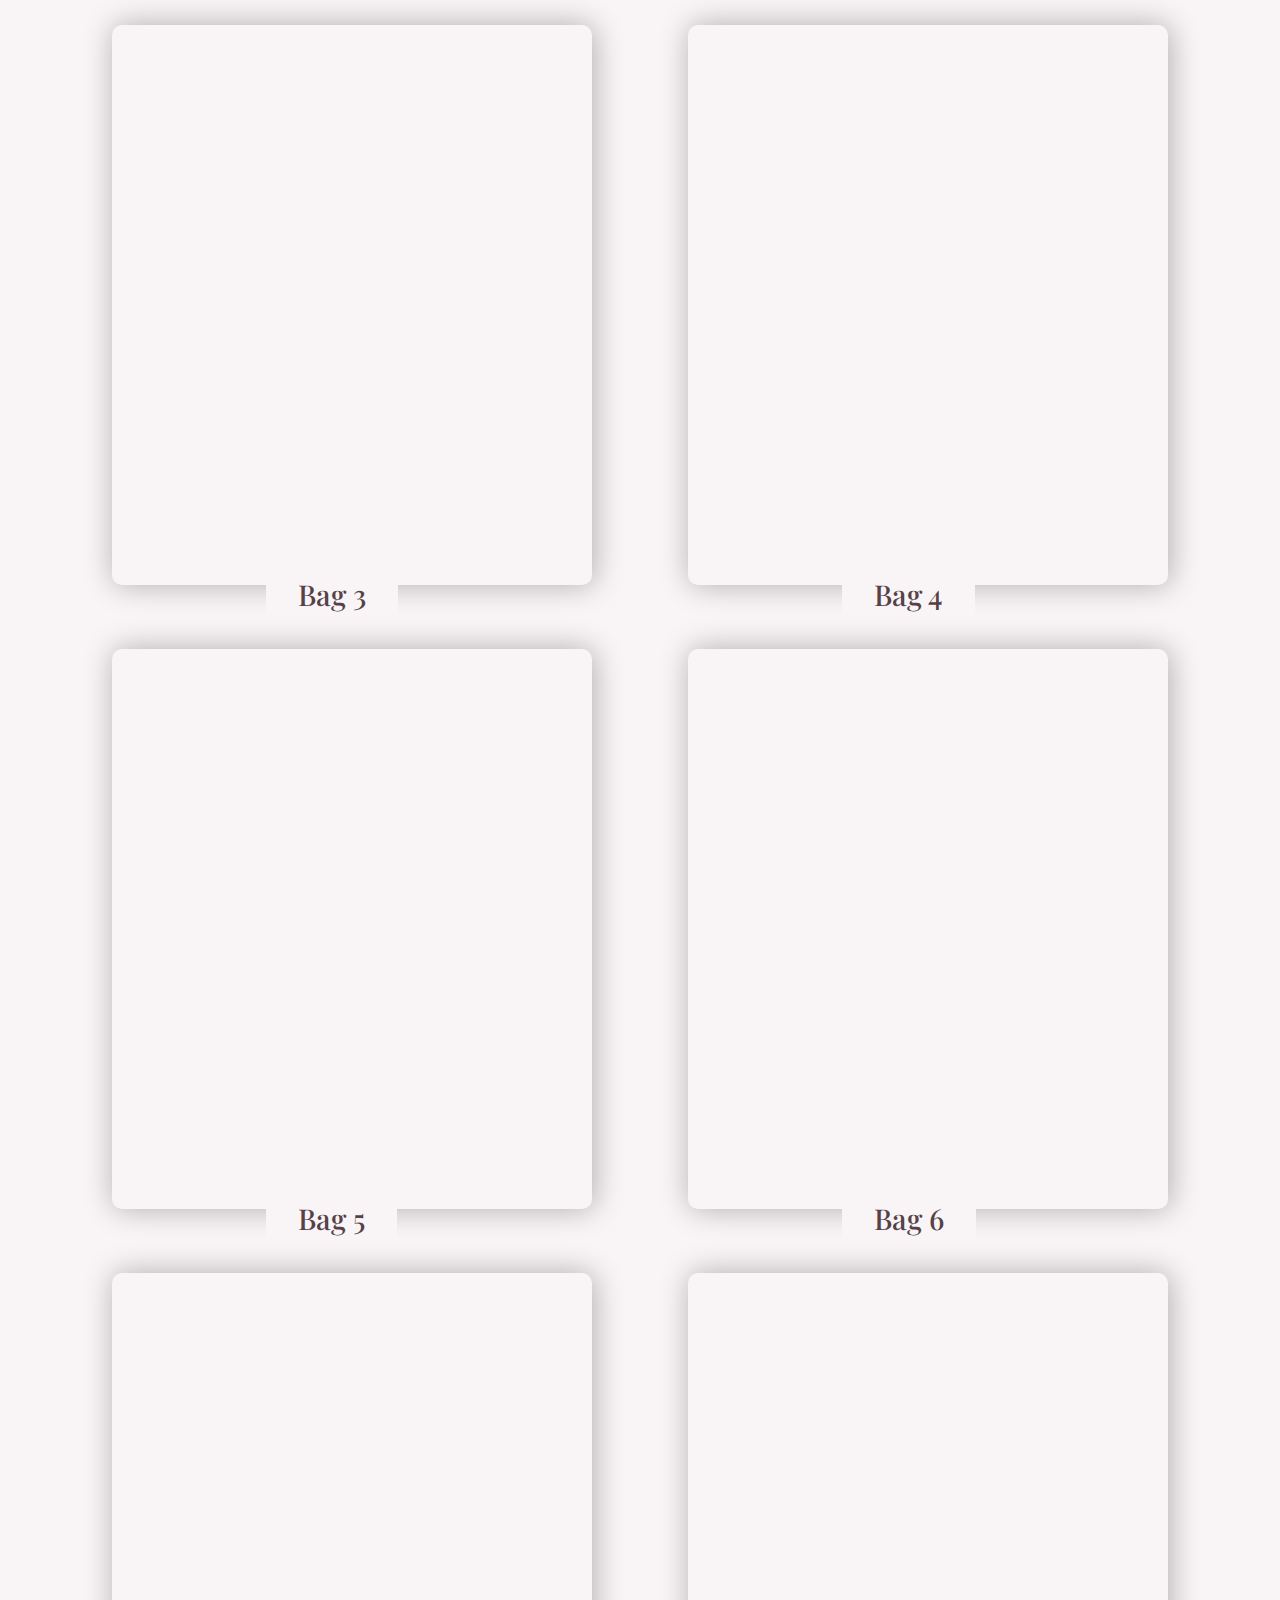
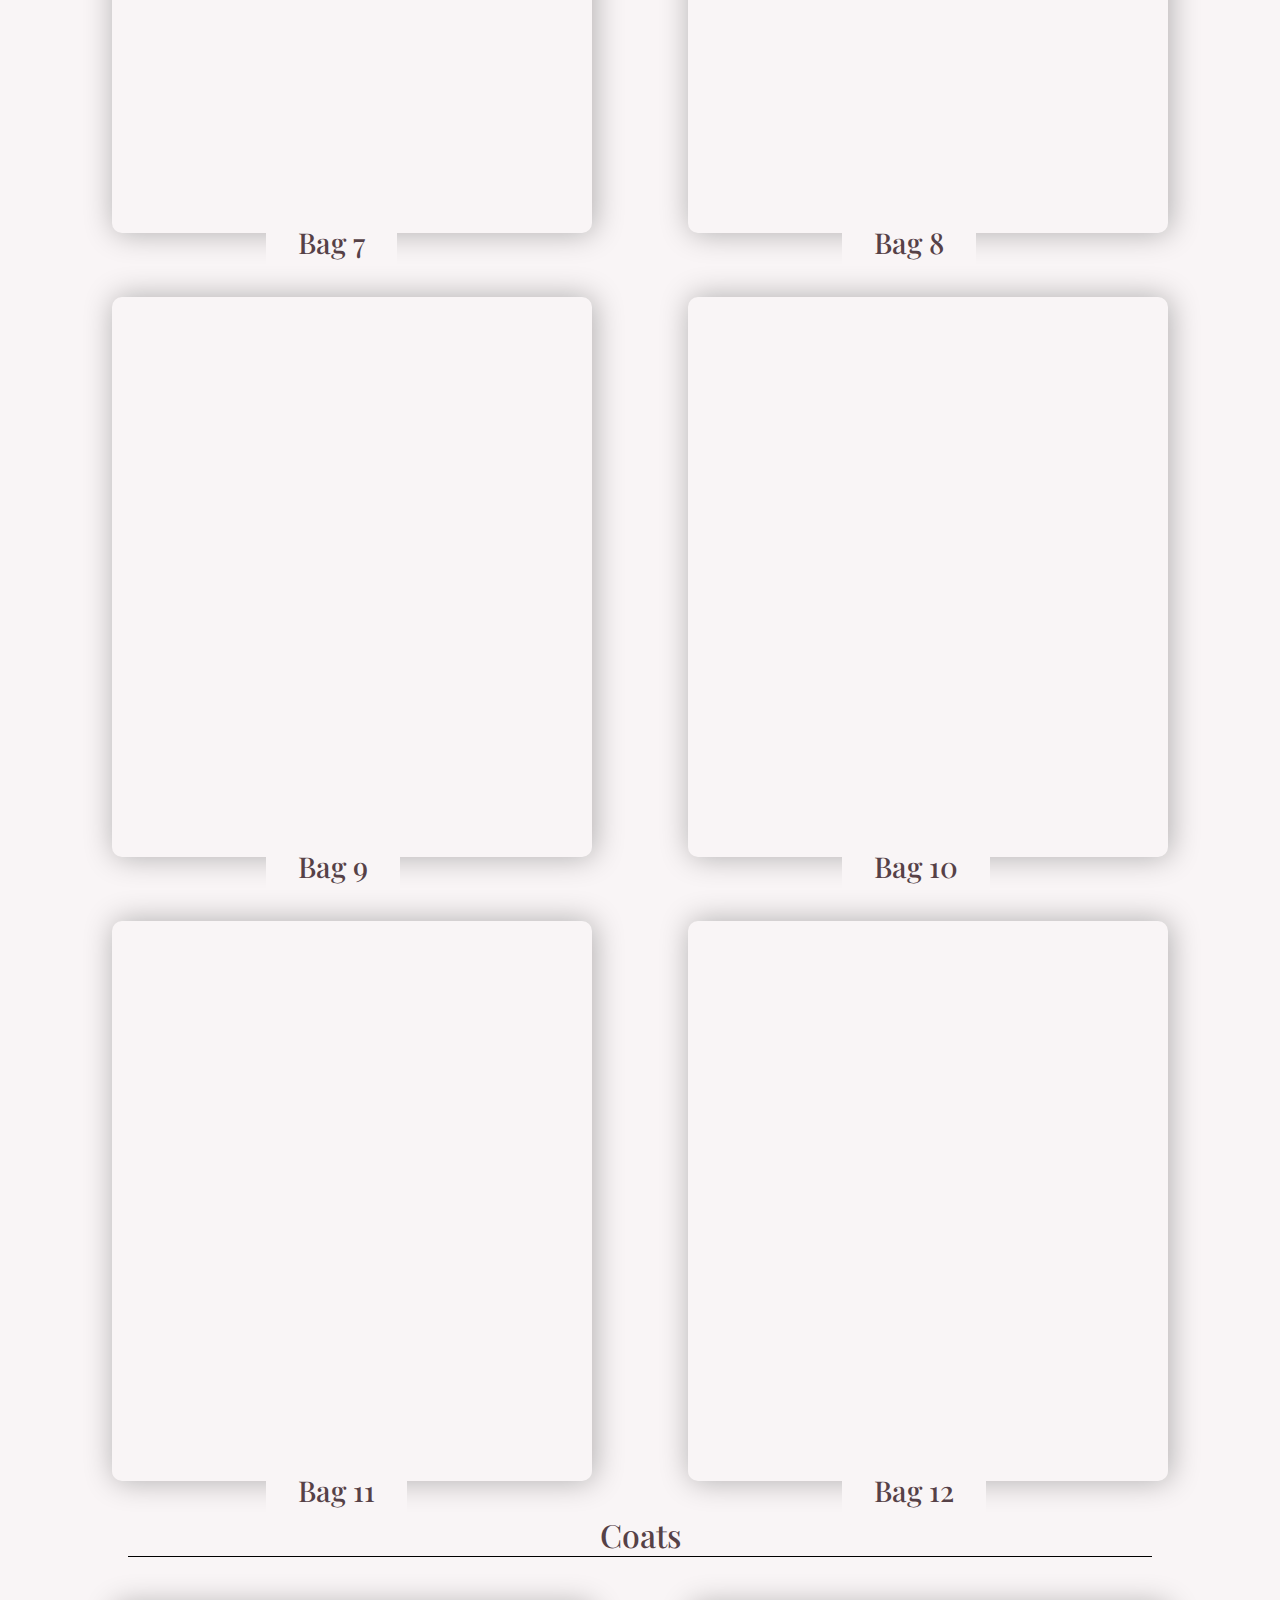
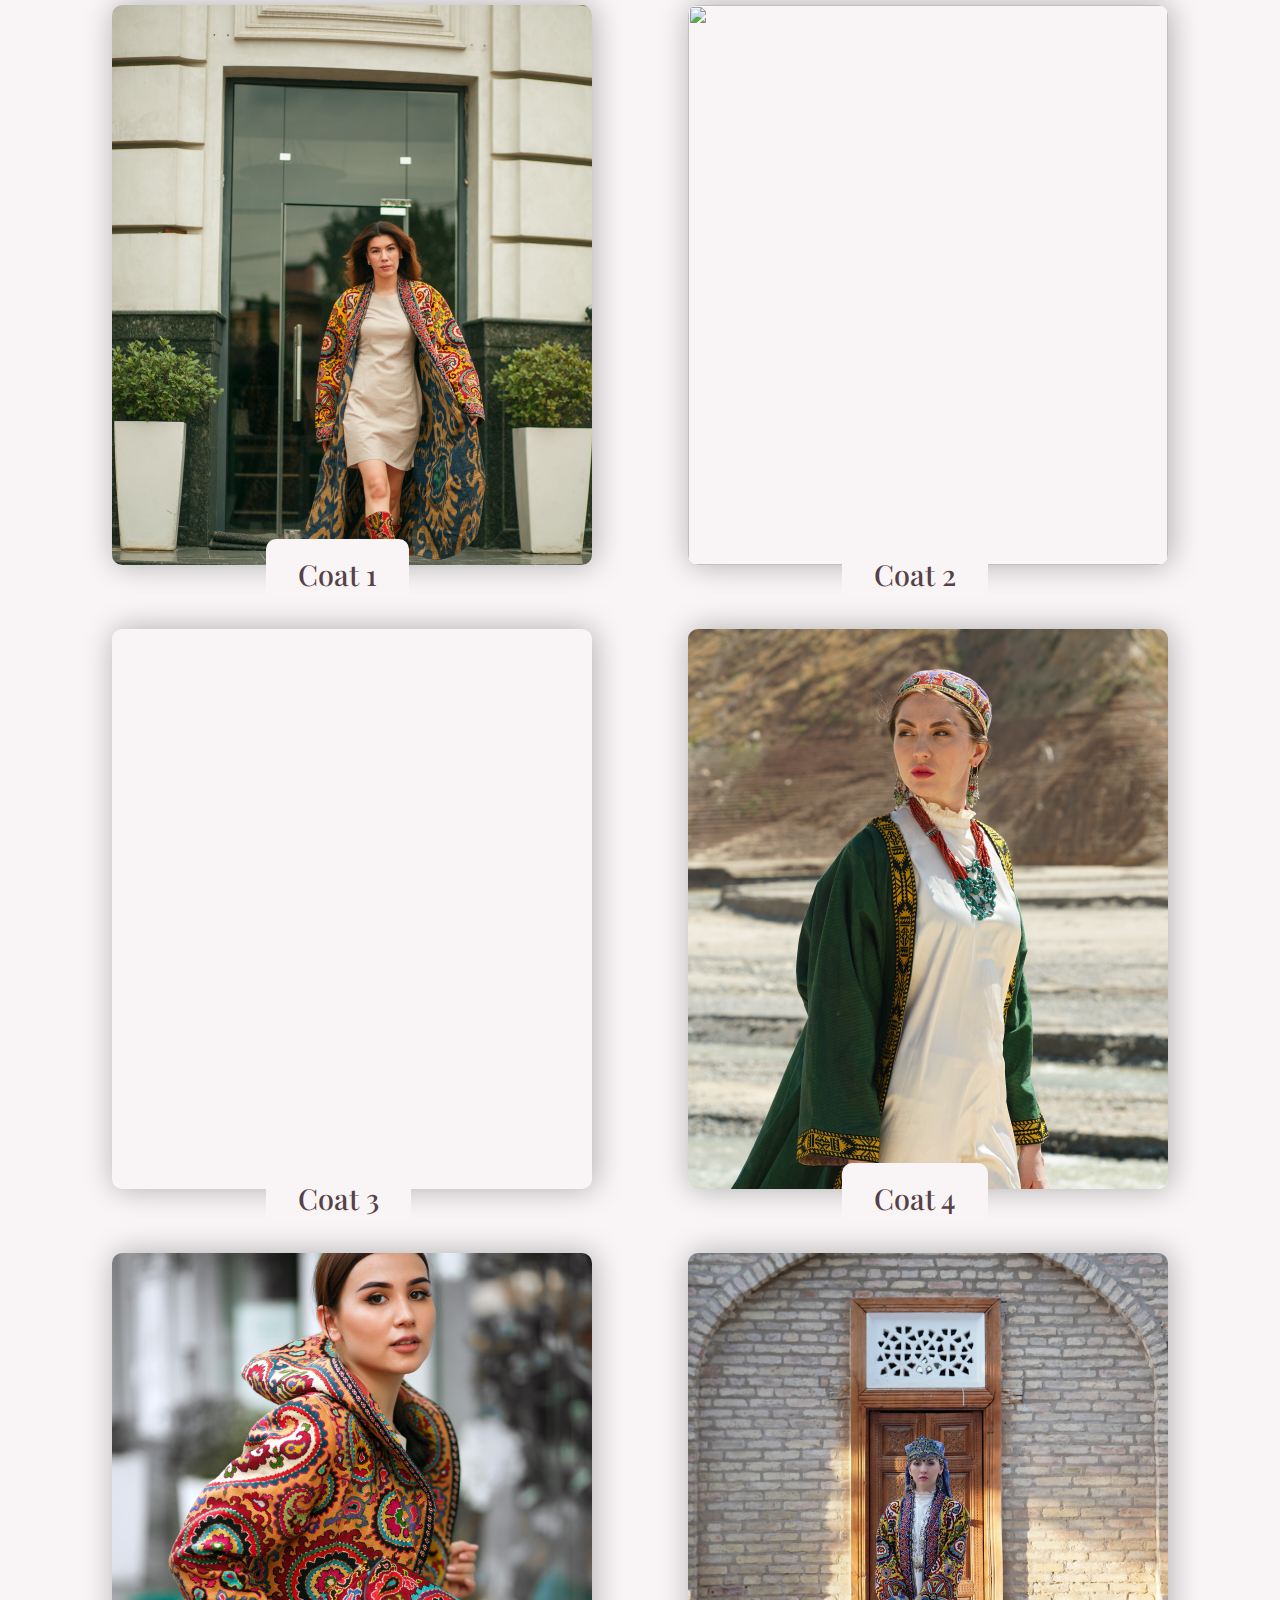
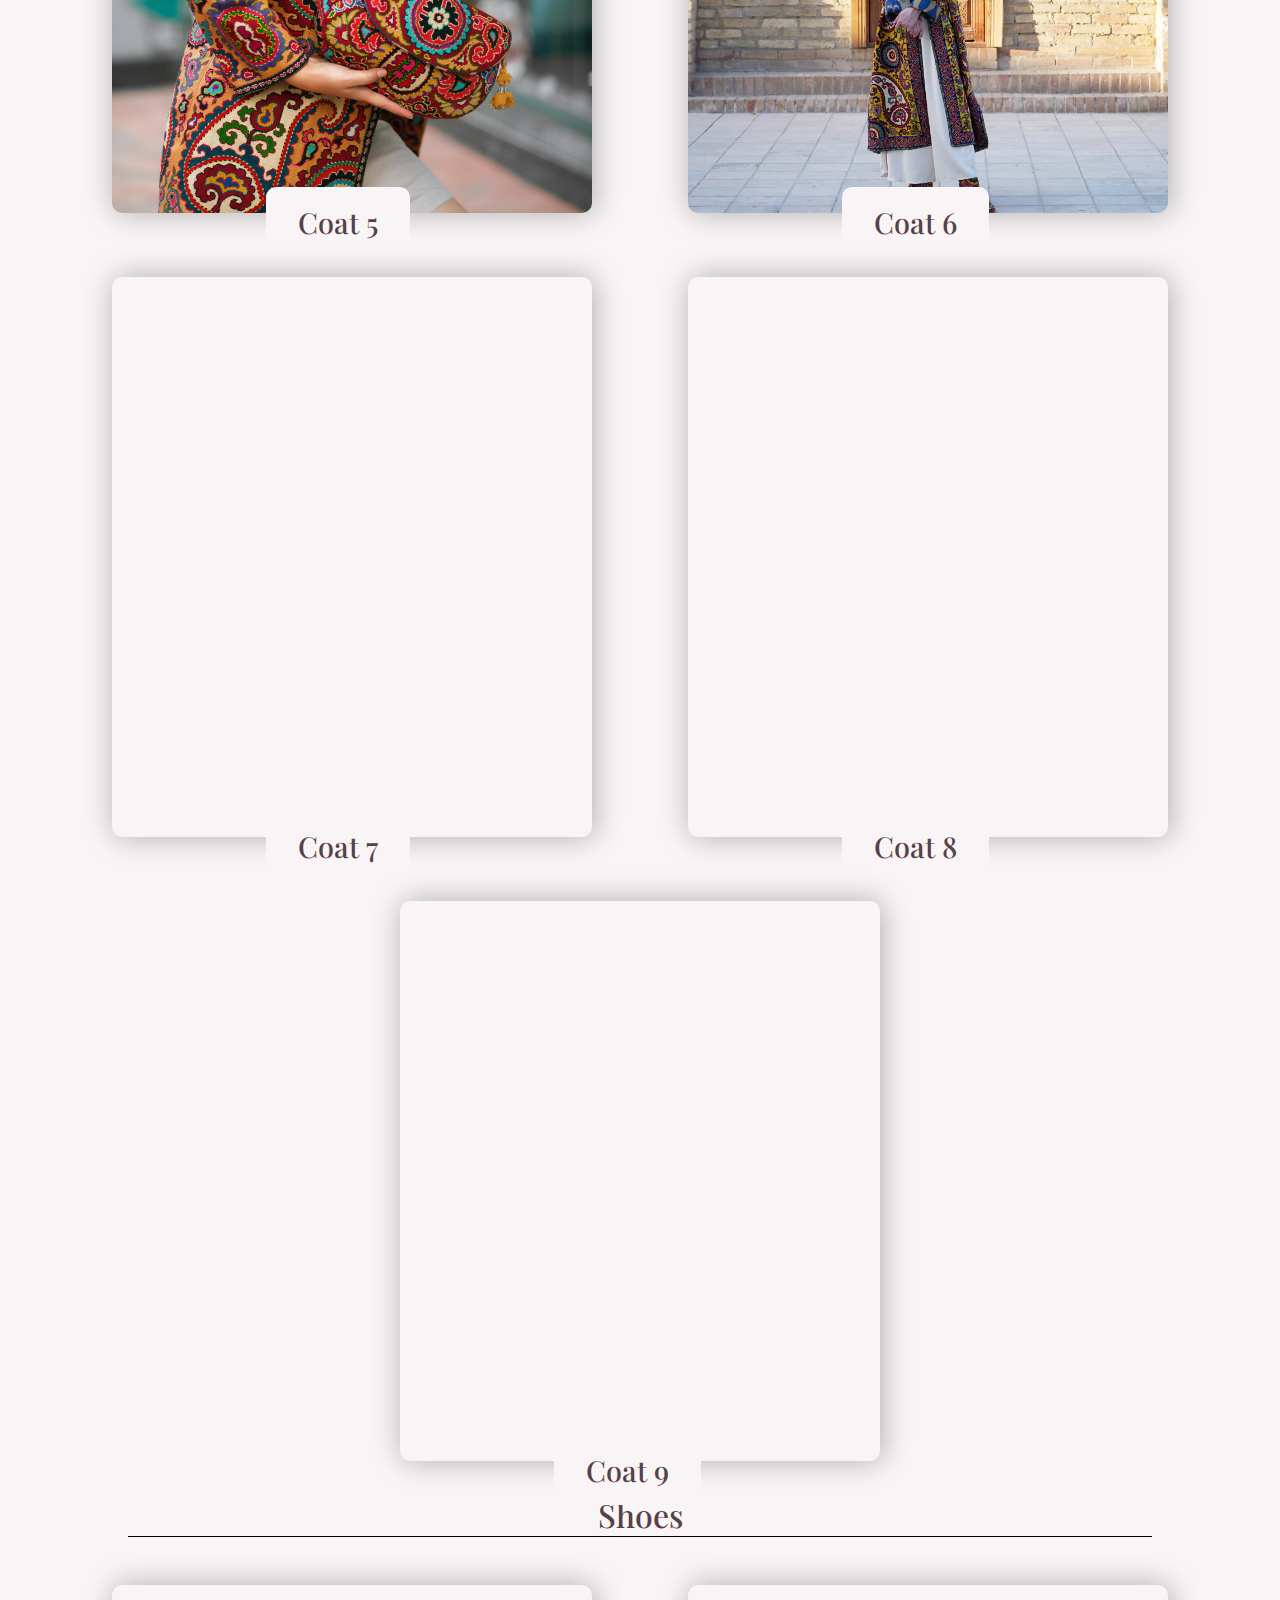
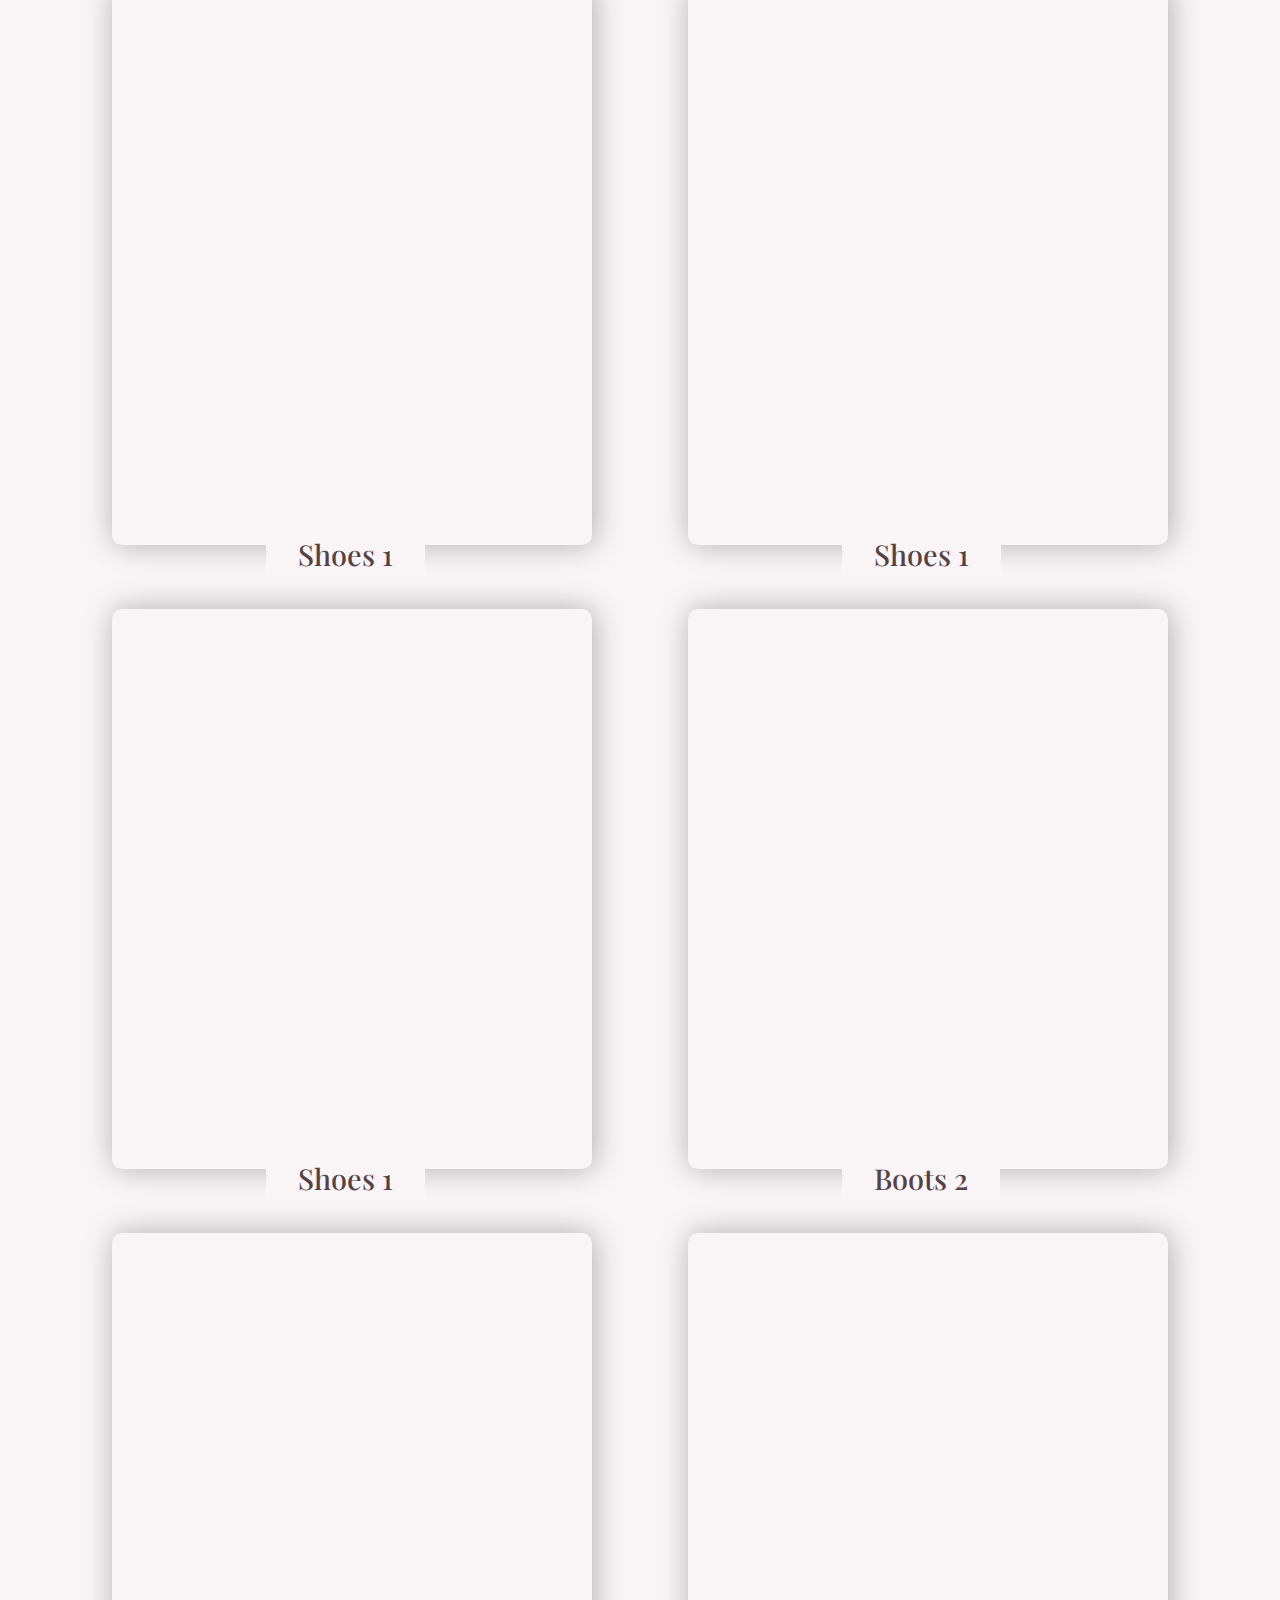
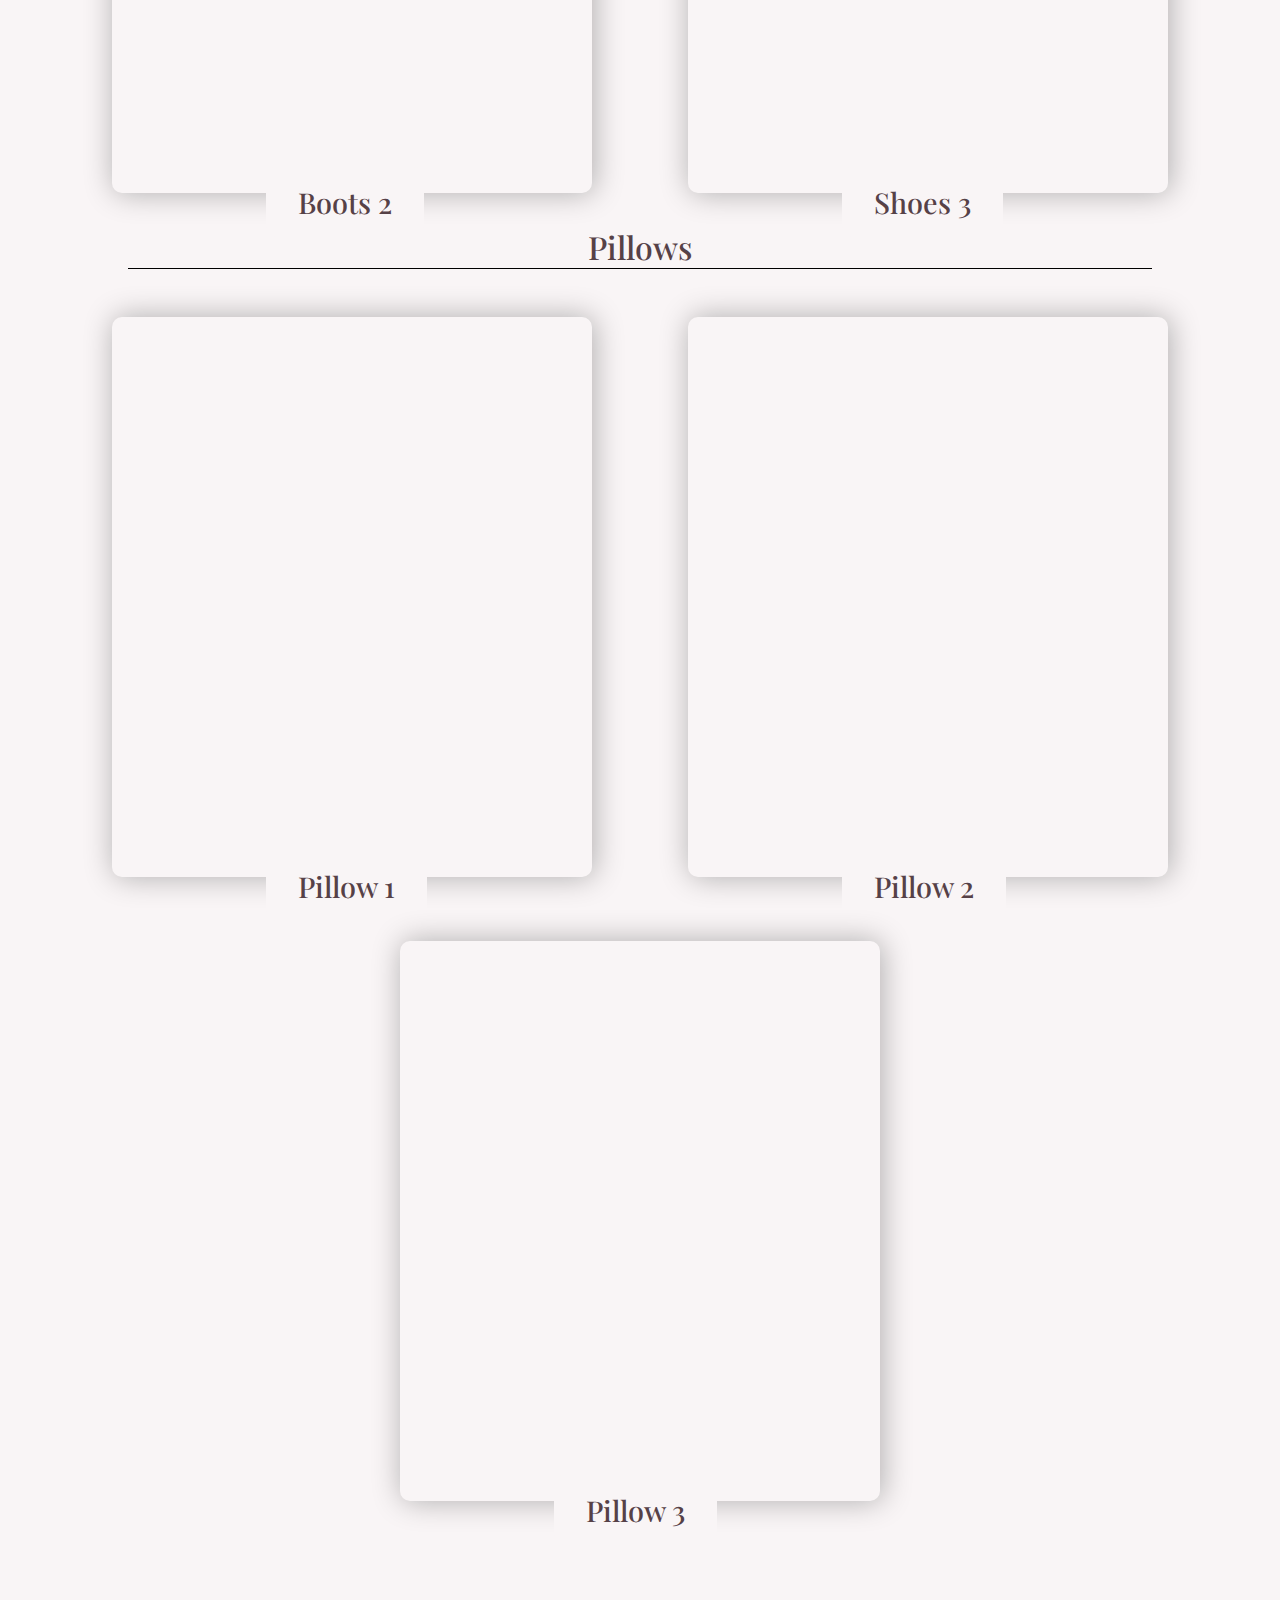
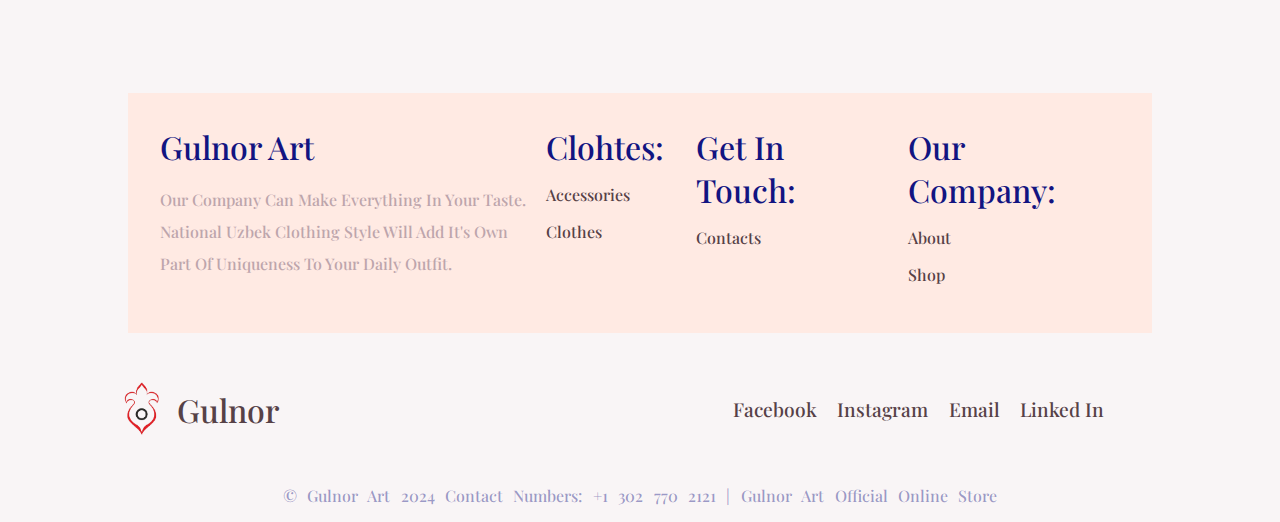
==== commit bd9e6e5c: "Update shop.html" ====
--- a/shop.html
+++ b/shop.html
@@ -49,16 +49,22 @@
         />
         <ul id="menu">
           <li><a href="./index.html">Home</a></li>
+          <li><a href="./social-app-links/social-meida.html">Contacts</a></li>
+        </ul>
+      </nav>
+    </header>
+
+    <main>
+      <div id="categories">
+        <h1 id="outfit">Categories</h1>
+        <ul>
           <li><a href="#outfit">outfits</a></li>
           <li><a href="#bag">bag</a></li>
           <li><a href="#coat">coats</a></li>
           <li><a href="#shoes">shoes</a></li>
           <li><a href="#pillow">pillows</a></li>
-          <li></li>
         </ul>
-      </nav>
-    </header>
-    <main>
+      </div>
       <h1 id="outfit">Outfits</h1>
       <ul>
         <li>
@@ -481,6 +487,83 @@
         </li>
       </ul>
     </footer>
+
+    <footer class="mobile-sersion nohidden" id="mobile">
+      <dl>
+        <dt>
+          <h1>Gulnor Art</h1>
+        </dt>
+        <dd>
+          <p>
+            Our company can make everything in your taste. National Uzbek
+            clothing style will add it's own part of uniqueness to your daily
+            outfit.
+          </p>
+        </dd>
+      </dl>
+
+      <div class="dropdown">
+        <button class="dropbtn" id="btn1" onclick="myFunction1()">
+          Clothes
+          <i class="fa fa-caret-down"></i>
+        </button>
+        <div class="dropdown-content" id="myDropdown1">
+          <a href="#bag">accessories</a>
+          <a href="#outfit">clothes</a>
+        </div>
+      </div>
+
+      <div class="dropdown">
+        <button class="dropbtn" id="btn2" onclick="myFunction2()">
+          Get in touch
+          <i class="fa fa-caret-down"></i>
+        </button>
+        <div class="dropdown-content" id="myDropdown2">
+          <a href="./social-app-links/social-meida.html">contacts</a>
+        </div>
+      </div>
+
+      <div class="dropdown">
+        <button class="dropbtn" id="btn3" onclick="myFunction3()">
+          our company
+          <i class="fa fa-caret-down"></i>
+        </button>
+        <div class="dropdown-content" id="myDropdown3">
+          <a href="./index.html">about</a>
+          <a href="./shop.html">clothes</a>
+        </div>
+      </div>
+
+      <div class="dropdown">
+        <button class="dropbtn" id="btn4" onclick="myFunction4()">
+          Follow us
+          <i class="fa fa-caret-down"></i>
+        </button>
+        <div class="dropdown-content" id="myDropdown4">
+          <a
+            href="https://www.instagram.com/gulnorart/?igsh=bmZwMHJiMXRmN3k3&utm_source=qr"
+            >Instagram</a
+          >
+          <a href="https://m.facebook.com/gulnor.art.5">Facebook</a>
+          <a href="mailto: gulnorshop@gmail.com">Email</a>
+          <a
+            href="https://www.linkedin.com/in/gulnor-art-a57200307/?originalSubdomain=uz"
+            >Linked in</a
+          >
+        </div>
+      </div>
+
+      <div class="dropdown">
+        <button class="dropbtn" id="btn5" onclick="myFunction5()">
+          Clothes
+          <i class="fa fa-caret-down"></i>
+        </button>
+        <div class="dropdown-content" id="myDropdown5">
+          <a href="#">accessories</a>
+          <a href="#">clothes</a>
+        </div>
+      </div>
+    </footer>
     <div id="bottom">
       <ul>
         <li>
@@ -518,7 +601,7 @@
       </ul>
     </div>
     <span id="last-span">
-      © Gulnor Art 2024 contact numbers: +998 94 931 01 11 | Gulnor Art Official
+      © Gulnor Art 2024 contact numbers: +1 302 770 2121 | Gulnor Art Official
       Online Store
     </span>
   </body>
--- a/navbar.css
+++ b/navbar.css
@@ -20,6 +20,8 @@
 nav {
   background: #ffeae3;
   display: flex;
+  align-items: center;
+  justify-content: space-between;
   position: fixed;
   top: 0px;
   width: 100vw;
@@ -90,7 +92,7 @@
   opacity: 1;
 }
 
-@media (max-width: 800px) {
+@media (max-width: 1020px) {
   header {
     ul {
       position: fixed;
--- a/shop.css
+++ b/shop.css
@@ -20,7 +20,6 @@
   border-bottom: 1px solid black;
   max-width: 80vw;
   margin: auto;
-  margin-top: 7rem;
 }
 
 main ul {
@@ -80,7 +79,46 @@
   box-shadow: 10px 0px 30px rgba(0, 0, 0, 0.6);
 }
 
-@media (max-width: 800px) {
+#categories {
+  ul {
+    display: flex;
+    justify-content: center;
+    flex-direction: row;
+    flex-wrap: wrap;
+    margin: 2rem auto;
+    max-width: 80vw;
+  }
+
+  li {
+    padding: 1rem 2rem;
+    border-radius: 1rem;
+    background-color: #ffeae3;
+    margin: 1rem;
+    width: 8rem;
+    text-align: center;
+    cursor: pointer;
+  }
+
+  li:hover {
+    background-color: #ffeae3;
+    box-shadow: 3px 0px 30px rgba(0, 0, 0, 0.274);
+    scale: 1.2;
+  }
+
+  ul li a {
+    text-decoration: none;
+  }
+
+  h1 {
+    text-align: center;
+    margin: auto;
+    margin-top: 7rem;
+    border-bottom: 1px solid black;
+    max-width: 80vw;
+  }
+}
+
+@media (max-width: 1020px) {
   main ul {
     display: flex;
     flex-direction: column;
@@ -106,4 +144,43 @@
   main ul {
     flex-direction: column;
   }
+
+  #categories {
+    ul {
+      display: flex;
+      justify-content: start;
+      flex-direction: row;
+      flex-wrap: wrap;
+      margin: 2rem auto;
+      max-width: 90vw;
+    }
+
+    li {
+      padding: 1rem 2rem;
+      border-radius: 1rem;
+      background-color: #ffeae3;
+      margin: 1rem;
+      width: 40%;
+      text-align: center;
+      cursor: pointer;
+    }
+
+    li:hover {
+      background-color: #ffeae3;
+      box-shadow: 3px 0px 30px rgba(0, 0, 0, 0.274);
+      scale: 1.2;
+    }
+
+    ul li a {
+      text-decoration: none;
+    }
+
+    h1 {
+      text-align: center;
+      margin: auto;
+      margin-top: 7rem;
+      border-bottom: 1px solid black;
+      max-width: 80vw;
+    }
+  }
 }
--- a/footer.css
+++ b/footer.css
@@ -34,7 +34,8 @@
     padding-bottom: 1rem;
   }
 
-  h1 {
+  h1,
+  button {
     color: #121481;
   }
 
@@ -96,7 +97,11 @@
   padding-bottom: 1rem;
 }
 
-@media (max-width: 800px) {
+.nohidden {
+  display: none !important;
+}
+
+@media (max-width: 1020px) {
   footer {
     flex-direction: column;
     min-width: 100vw;
@@ -127,10 +132,57 @@
   }
 
   #bottom {
-    padding: 1rem;
-
     a {
       display: none;
     }
   }
+
+  #mobile {
+    display: flex;
+    flex-direction: column;
+  }
+
+  .dropdown {
+    float: left;
+    width: 100%;
+    overflow: hidden;
+  }
+
+  .dropdown .dropbtn {
+    cursor: pointer;
+    font-size: 1.5rem;
+    background-color: inherit;
+    border: none;
+    width: 100vw;
+    text-align: start;
+    outline: none;
+    padding: 1rem 0rem;
+    border-bottom: 1px rgba(0, 0, 0, 0.3) solid;
+  }
+
+  .dropdown-content {
+    display: none;
+    position: relative;
+    min-width: 160px;
+    width: 80vw;
+    z-index: 1;
+    border-bottom: 1px black solid;
+  }
+
+  .dropdown-content a {
+    float: none;
+    color: black;
+    padding: 12px 16px;
+    text-decoration: none;
+    display: block;
+    text-align: left;
+  }
+
+  .dropdown-content a:hover {
+    background-color: #ddd;
+  }
+
+  .show {
+    display: block;
+  }
 }
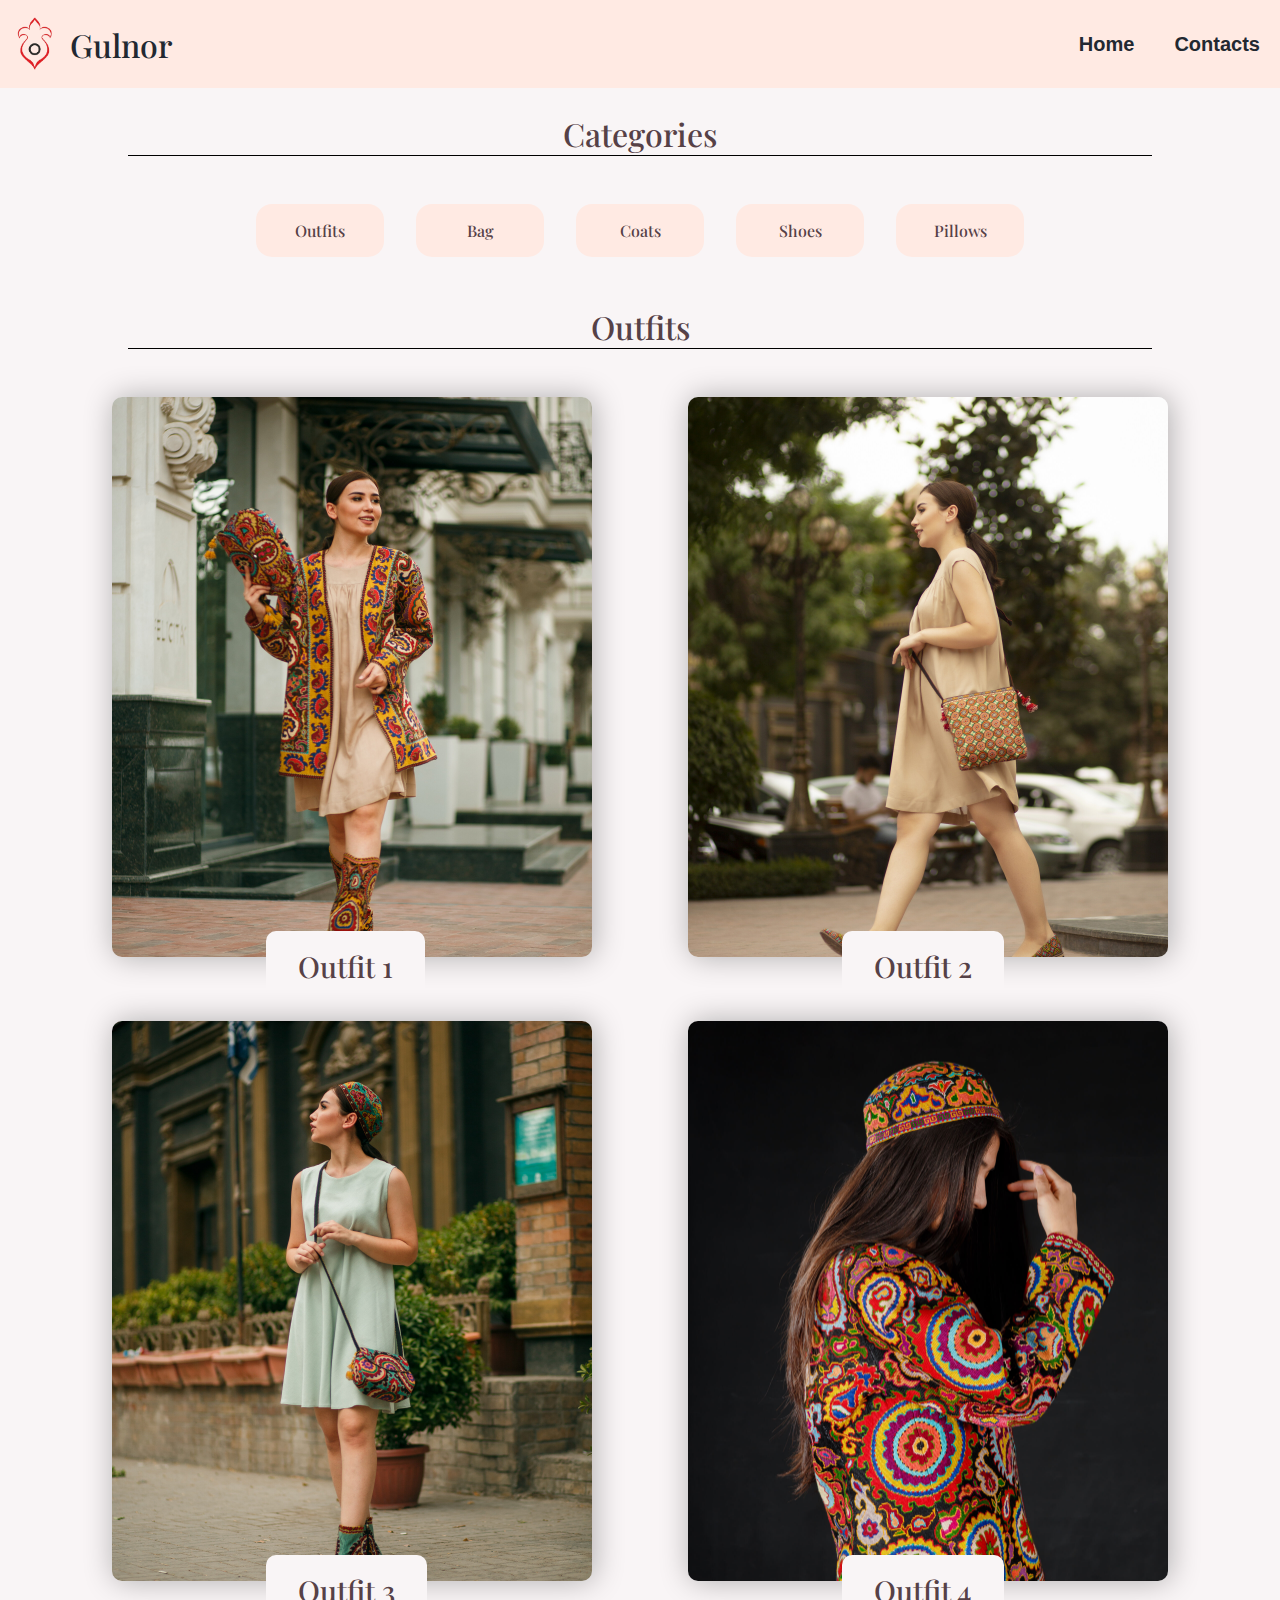
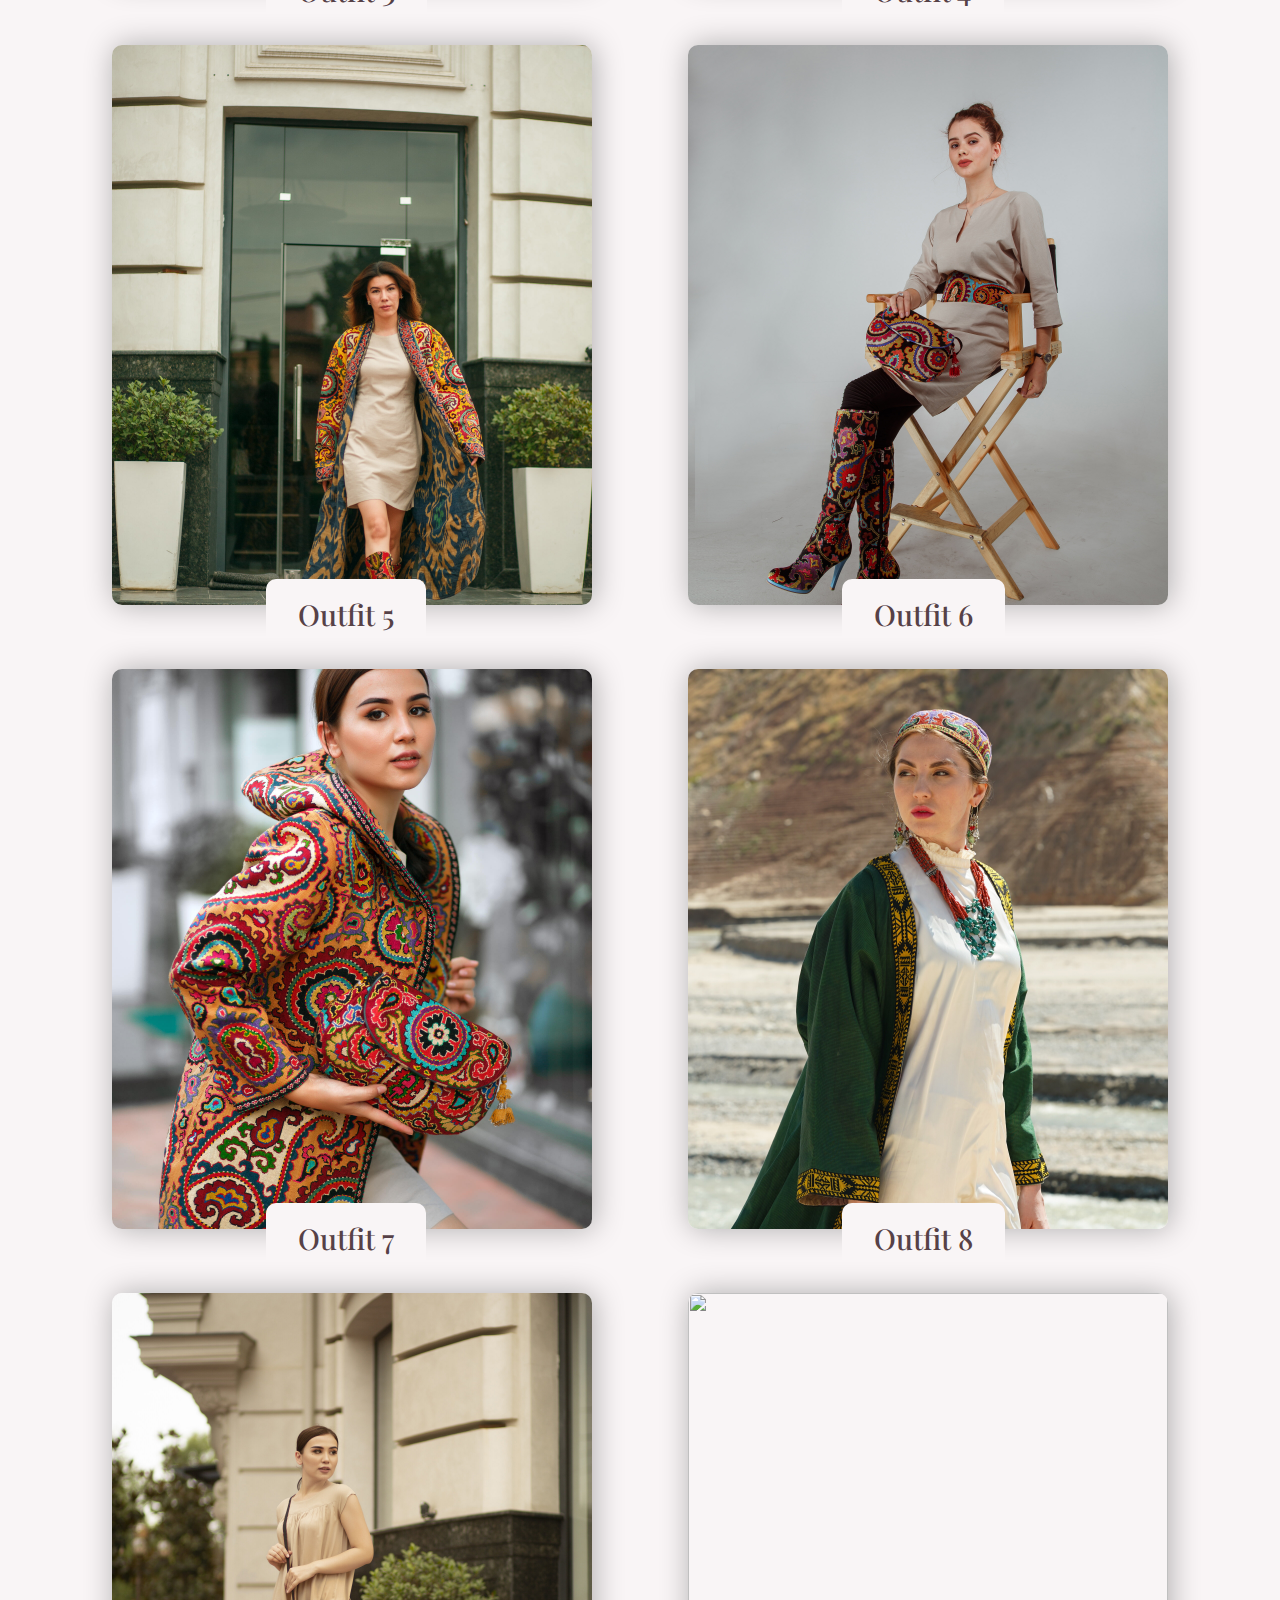
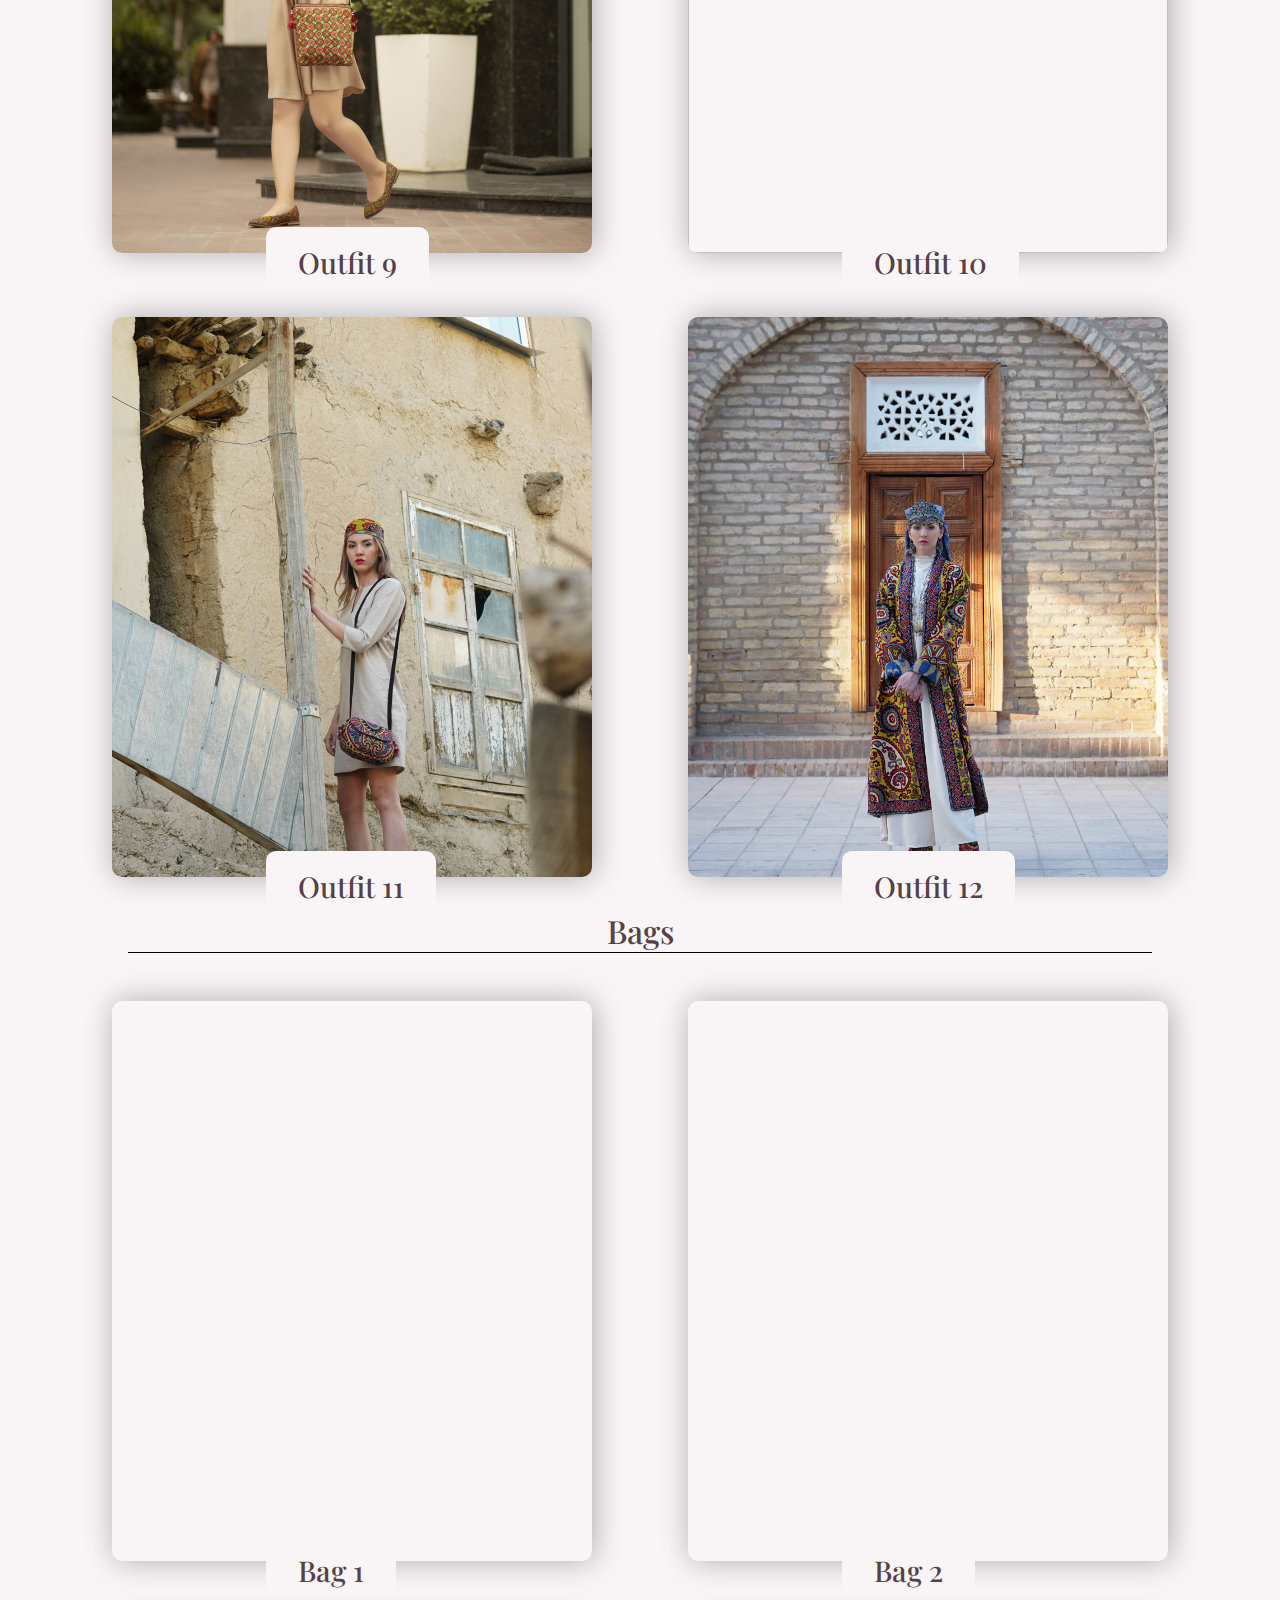
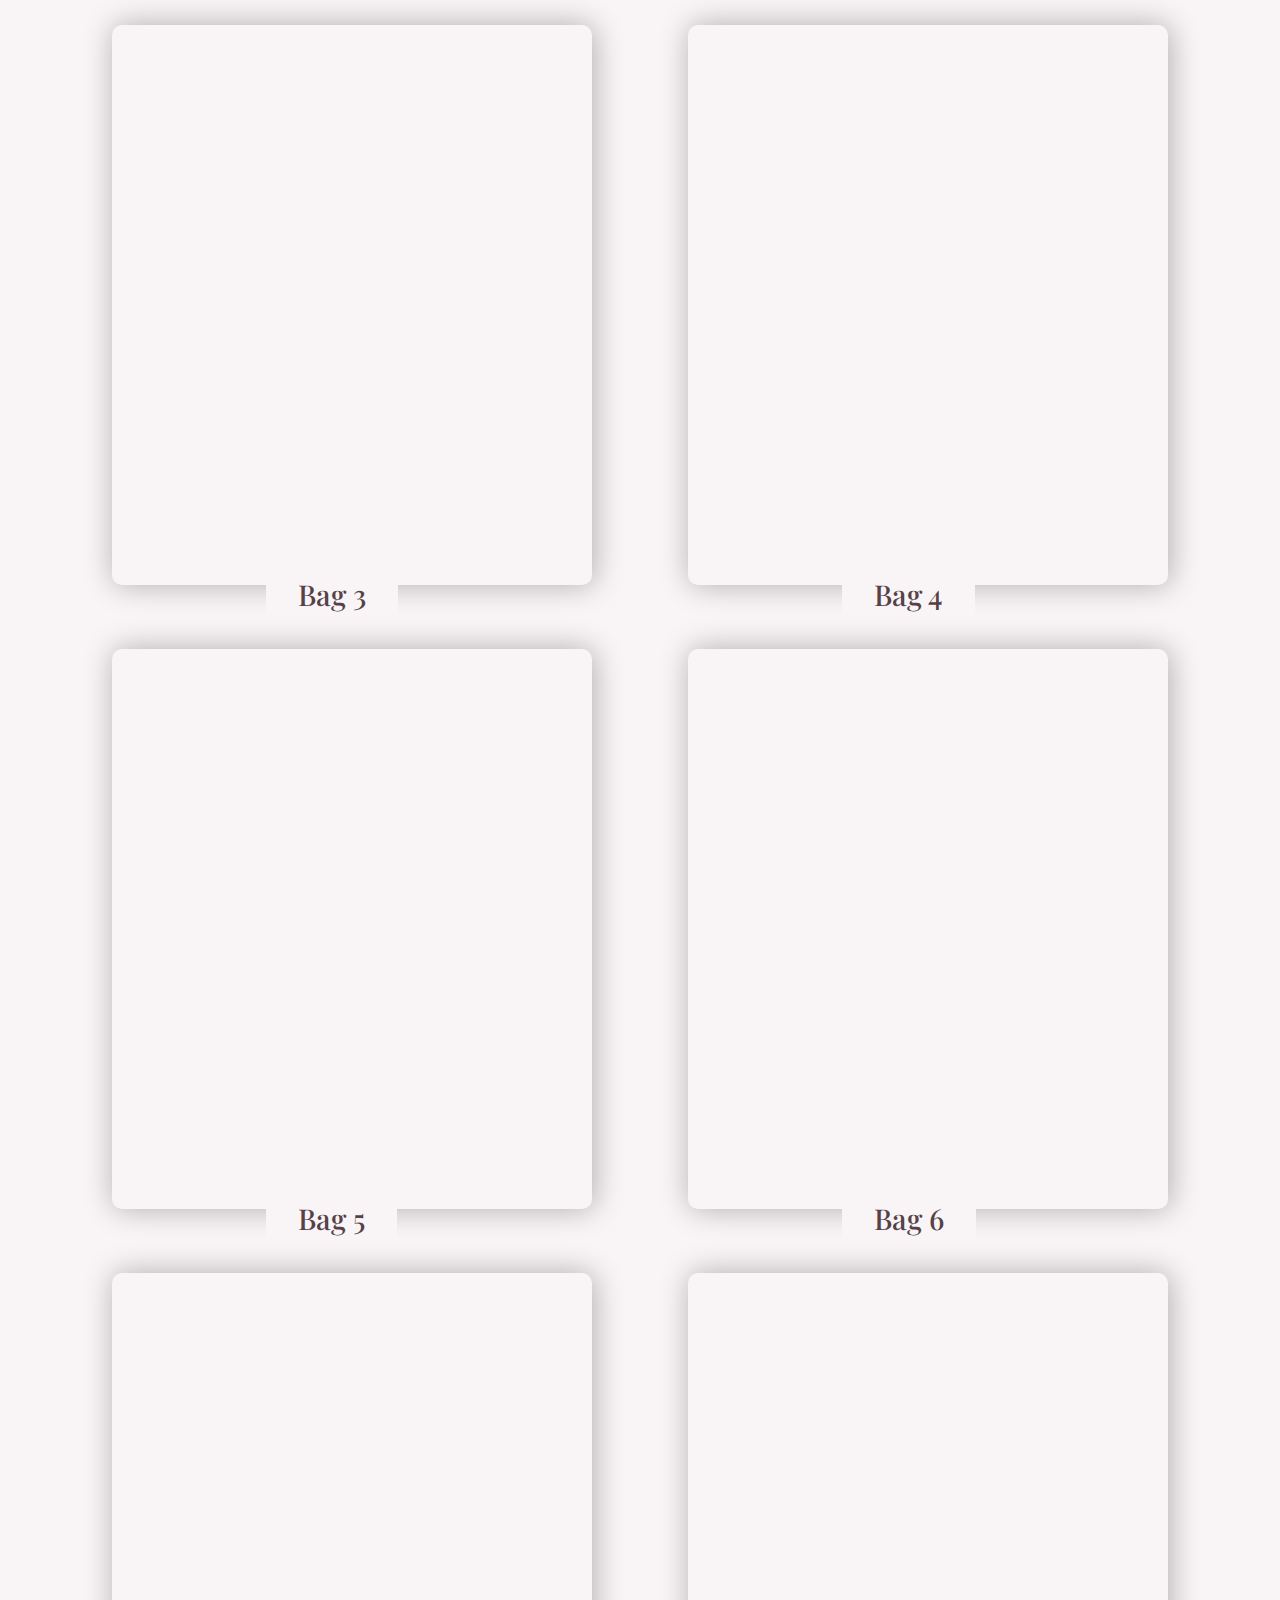
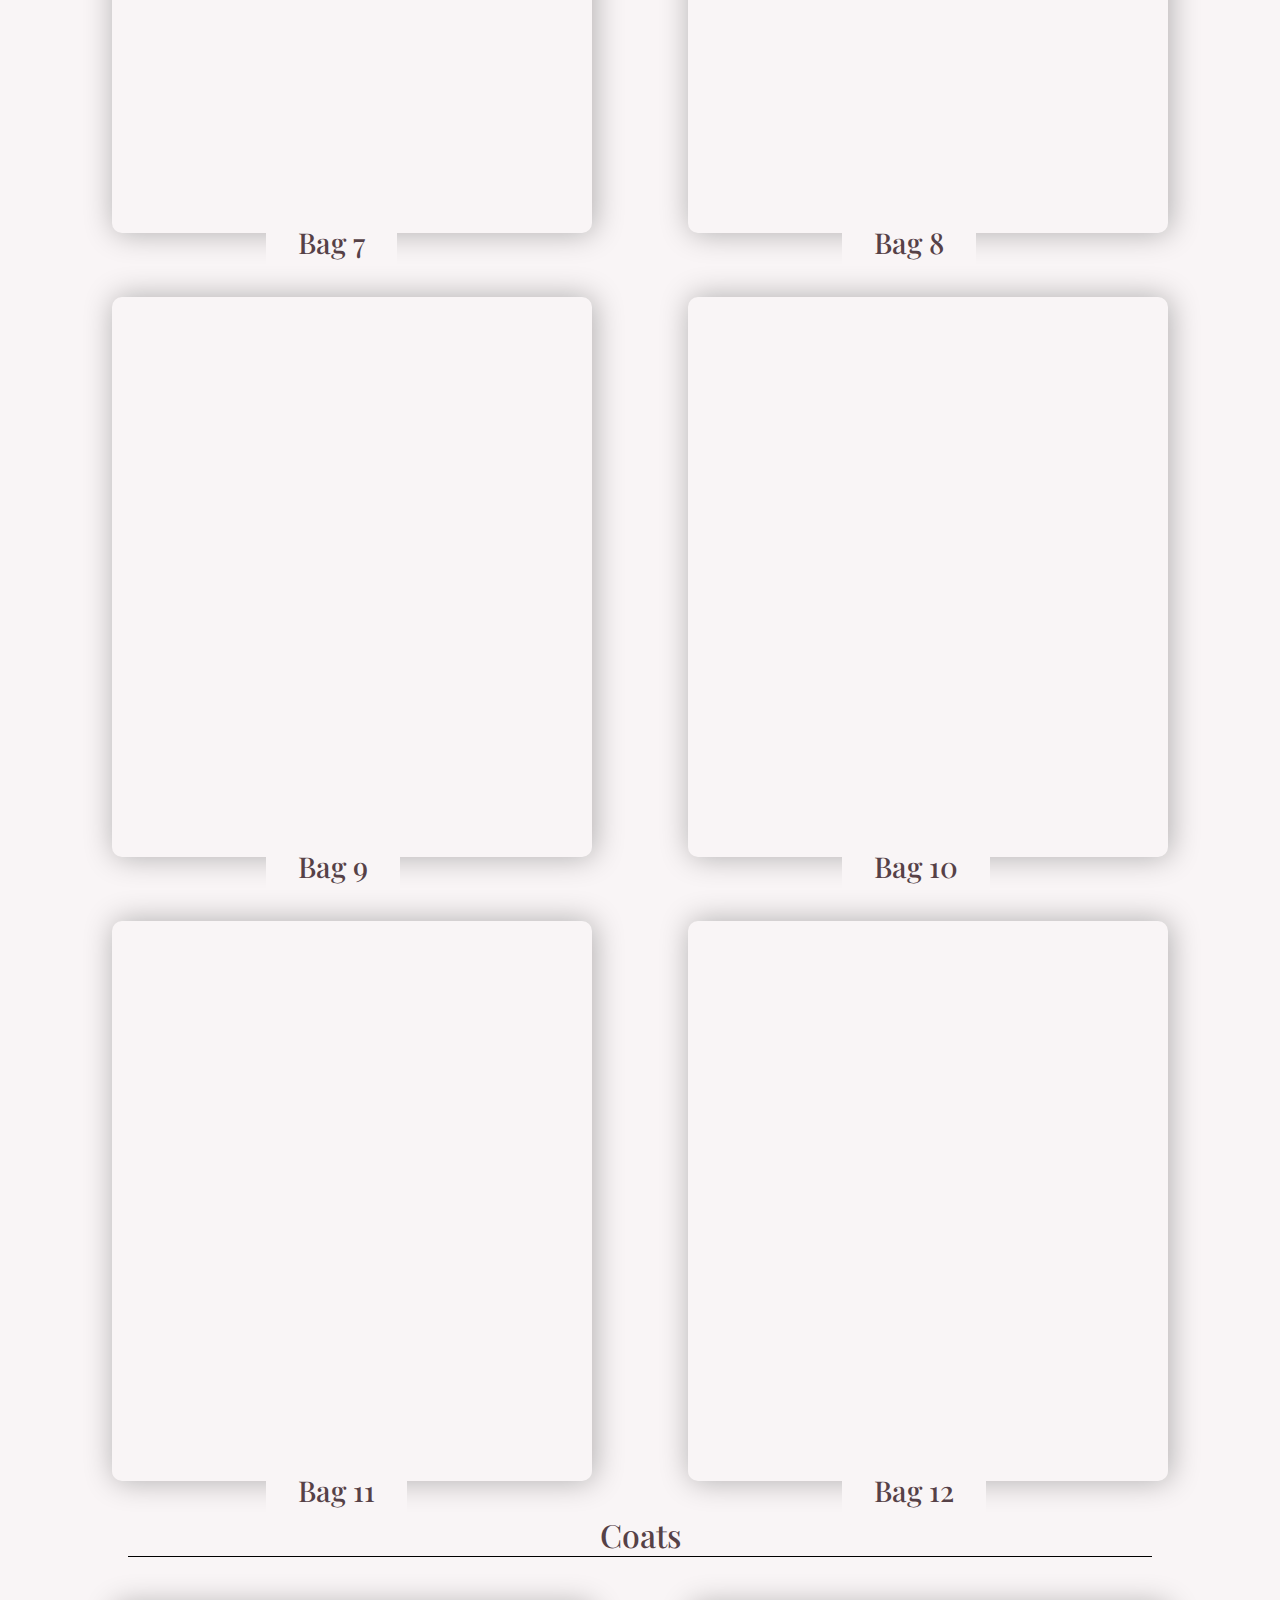
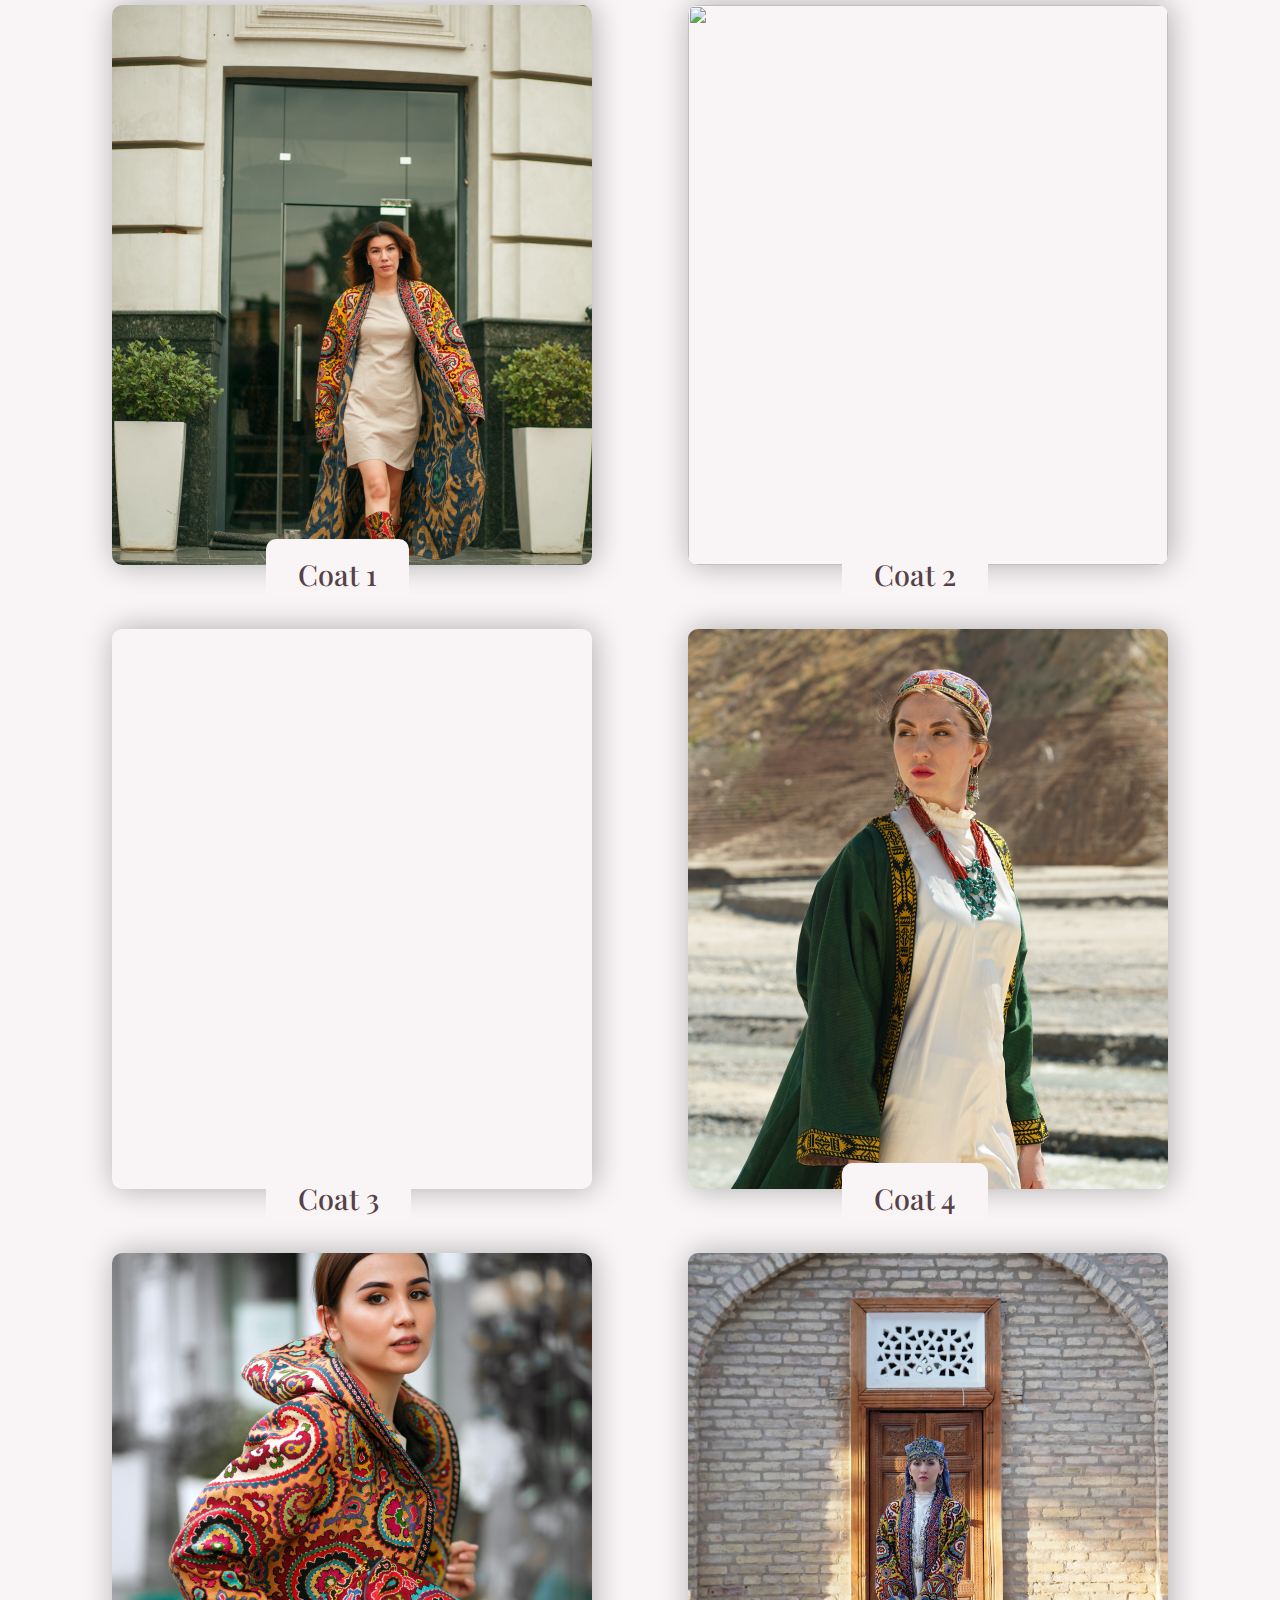
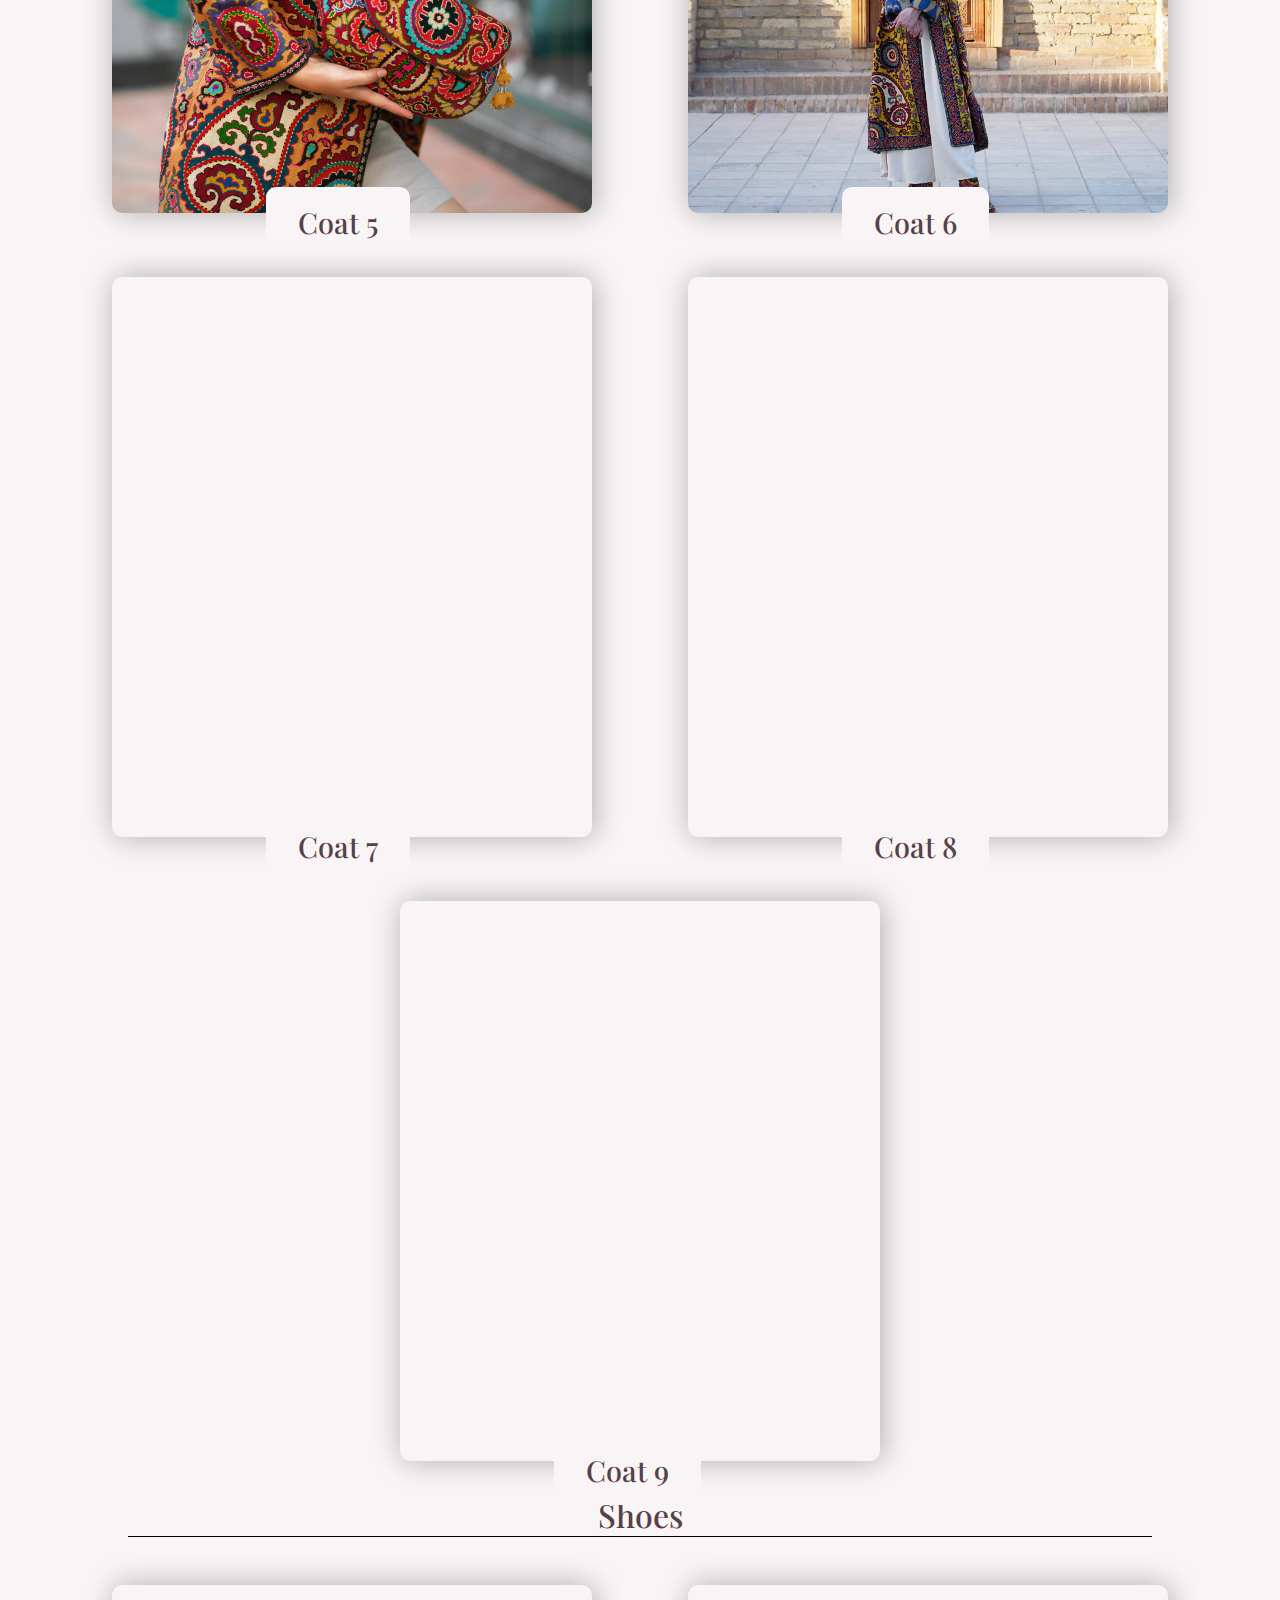
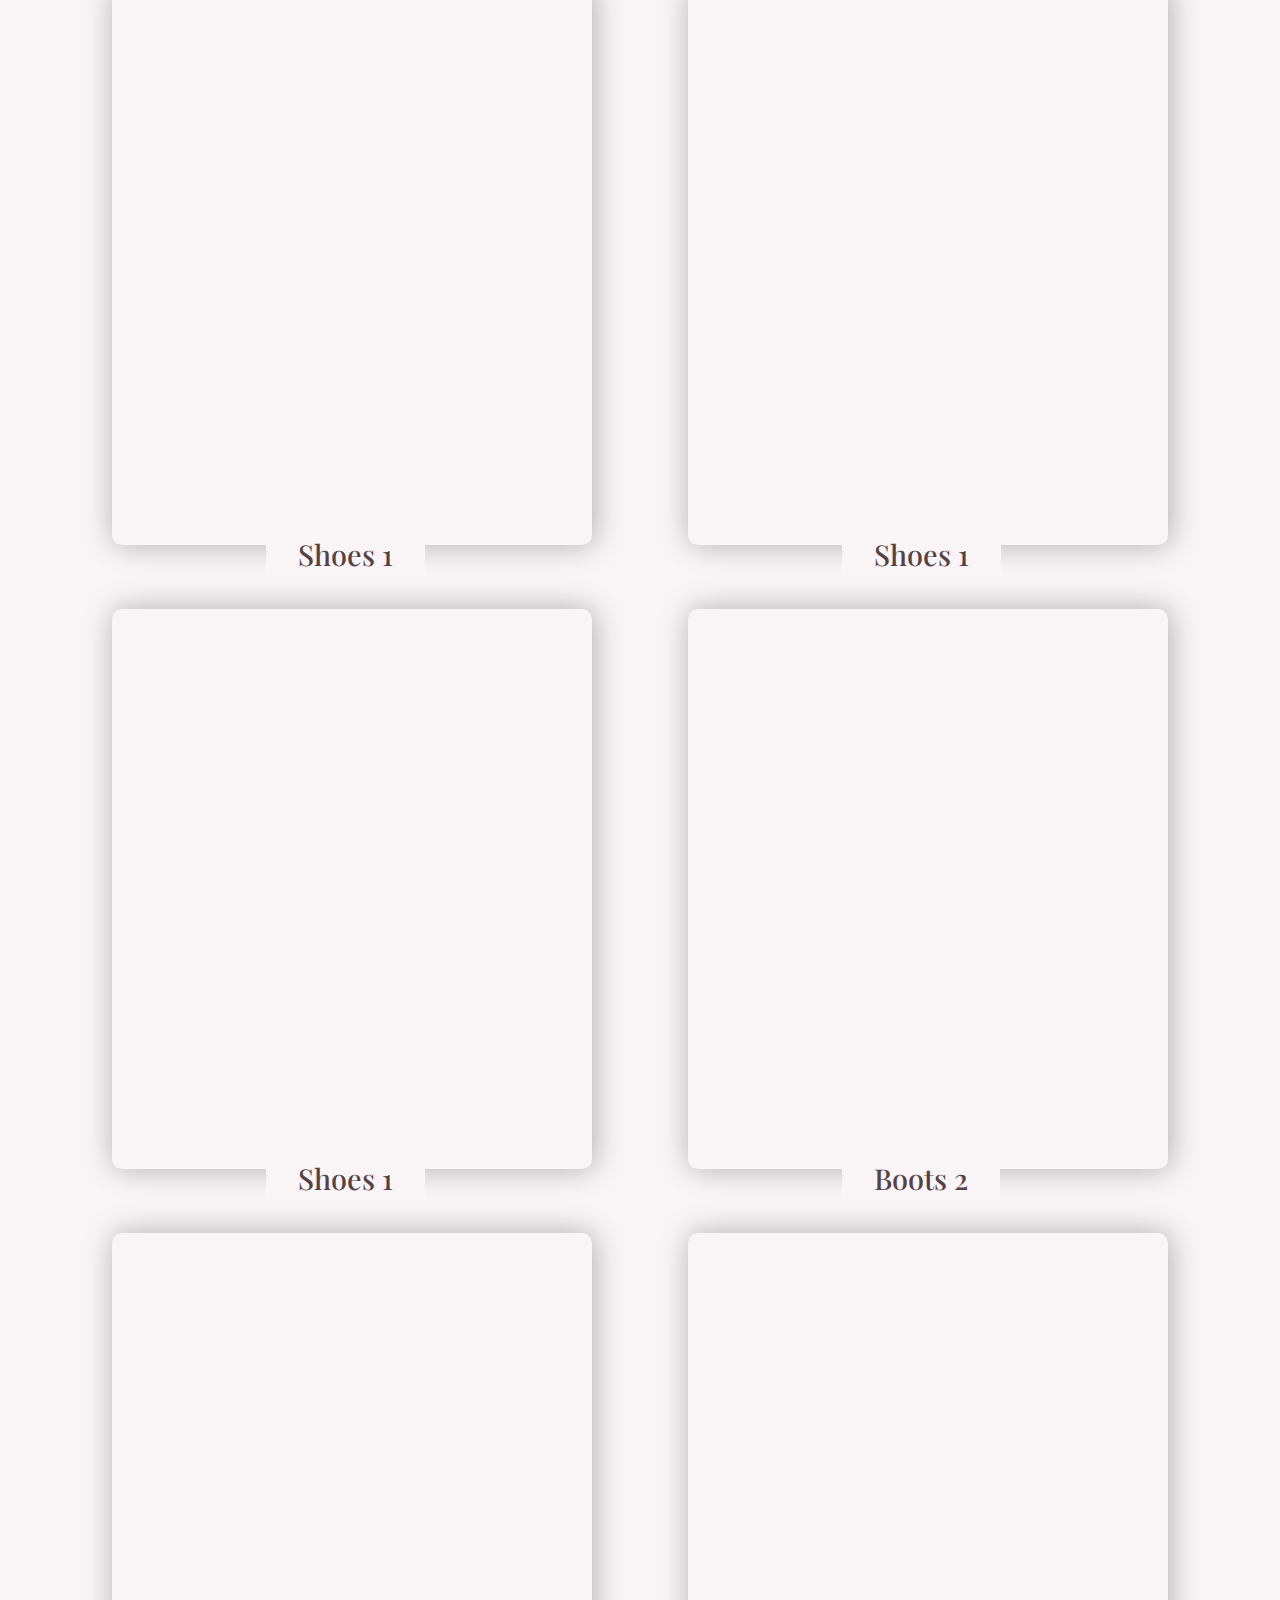
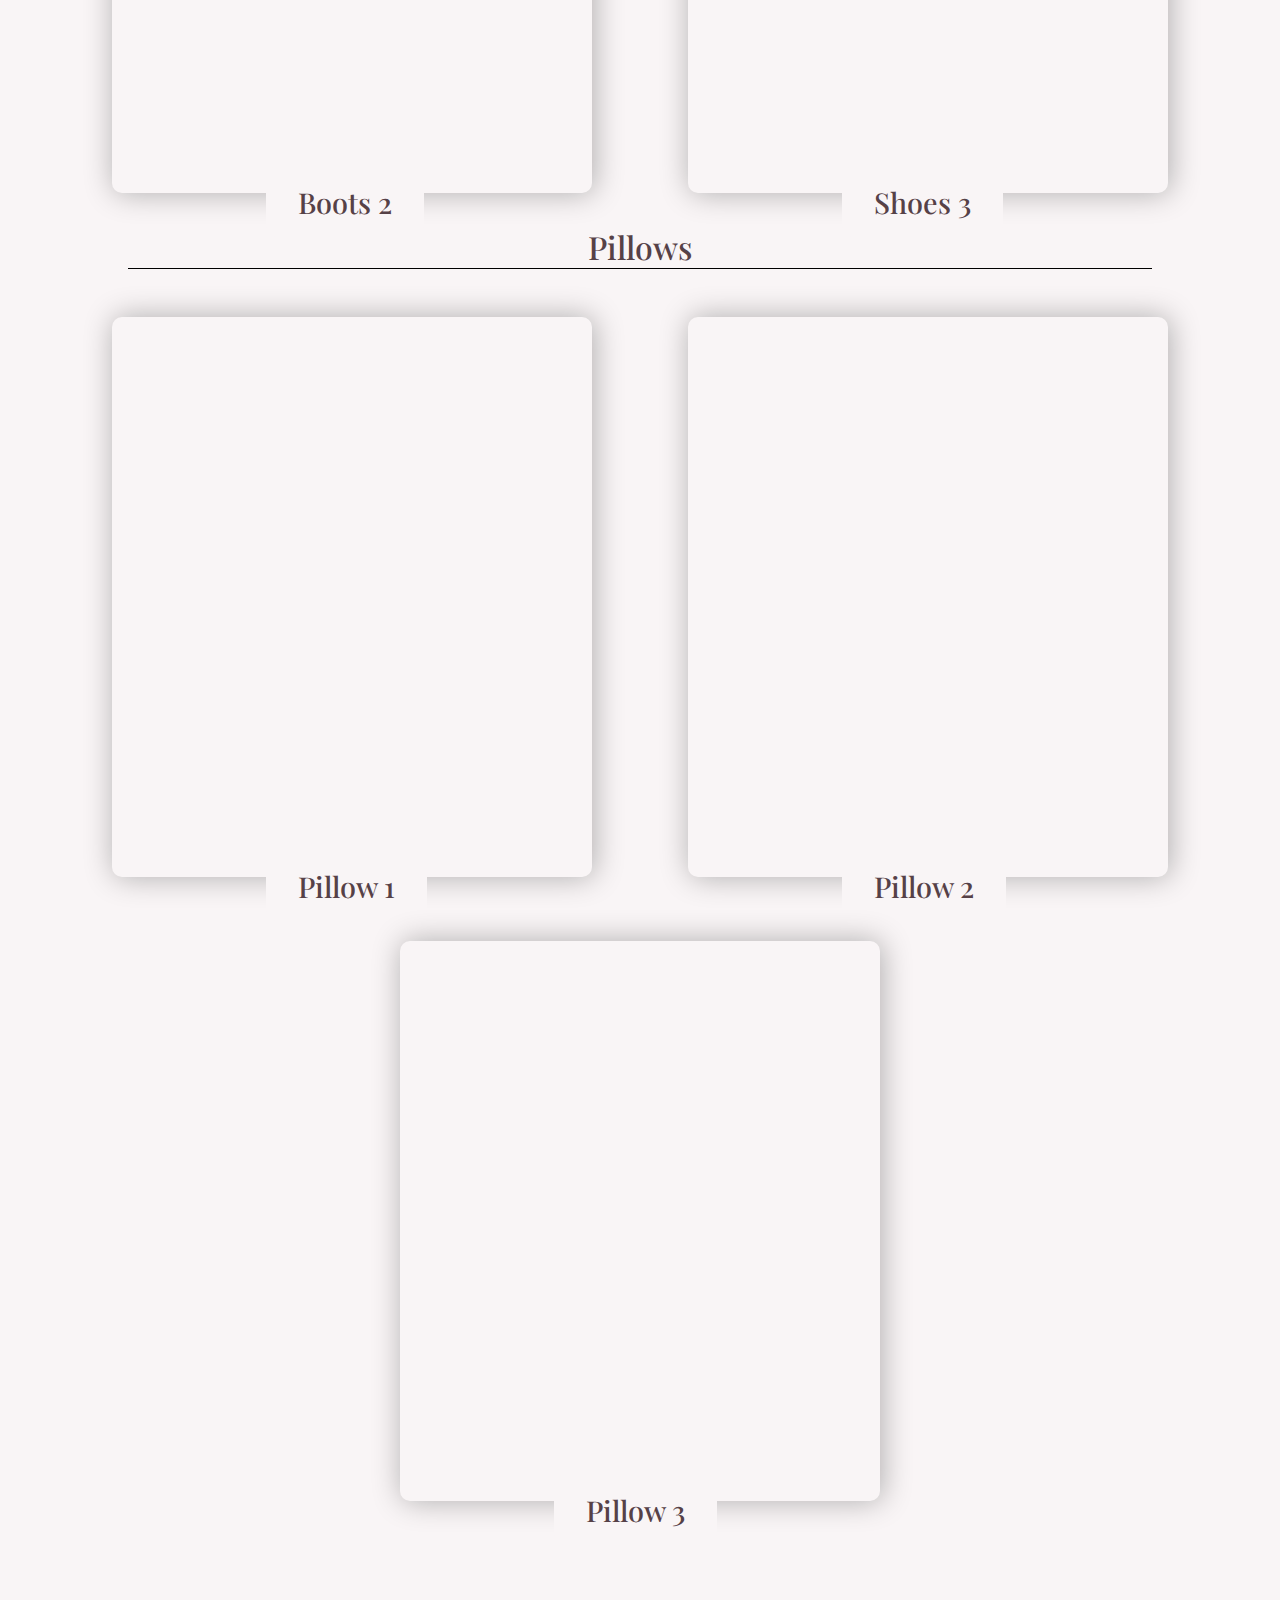
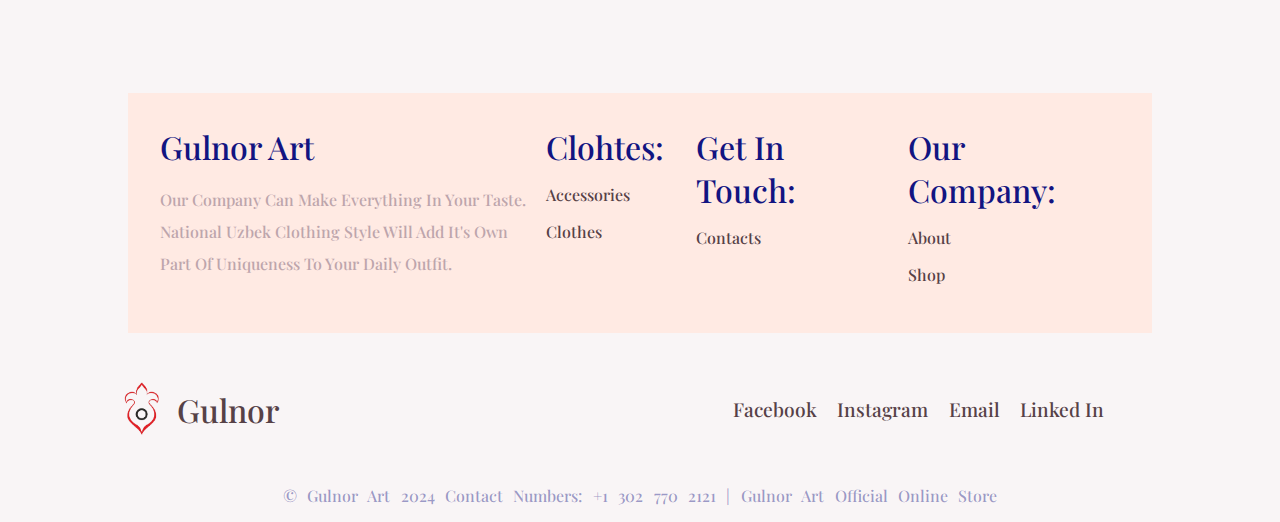
==== commit c396bad2: "Update shop.html" ====
--- a/shop.html
+++ b/shop.html
@@ -420,7 +420,7 @@
       </ul>
     </main>
 
-    <footer>
+      <footer id="desktop">
       <dl>
         <dt>
           <h1>Gulnor Art</h1>
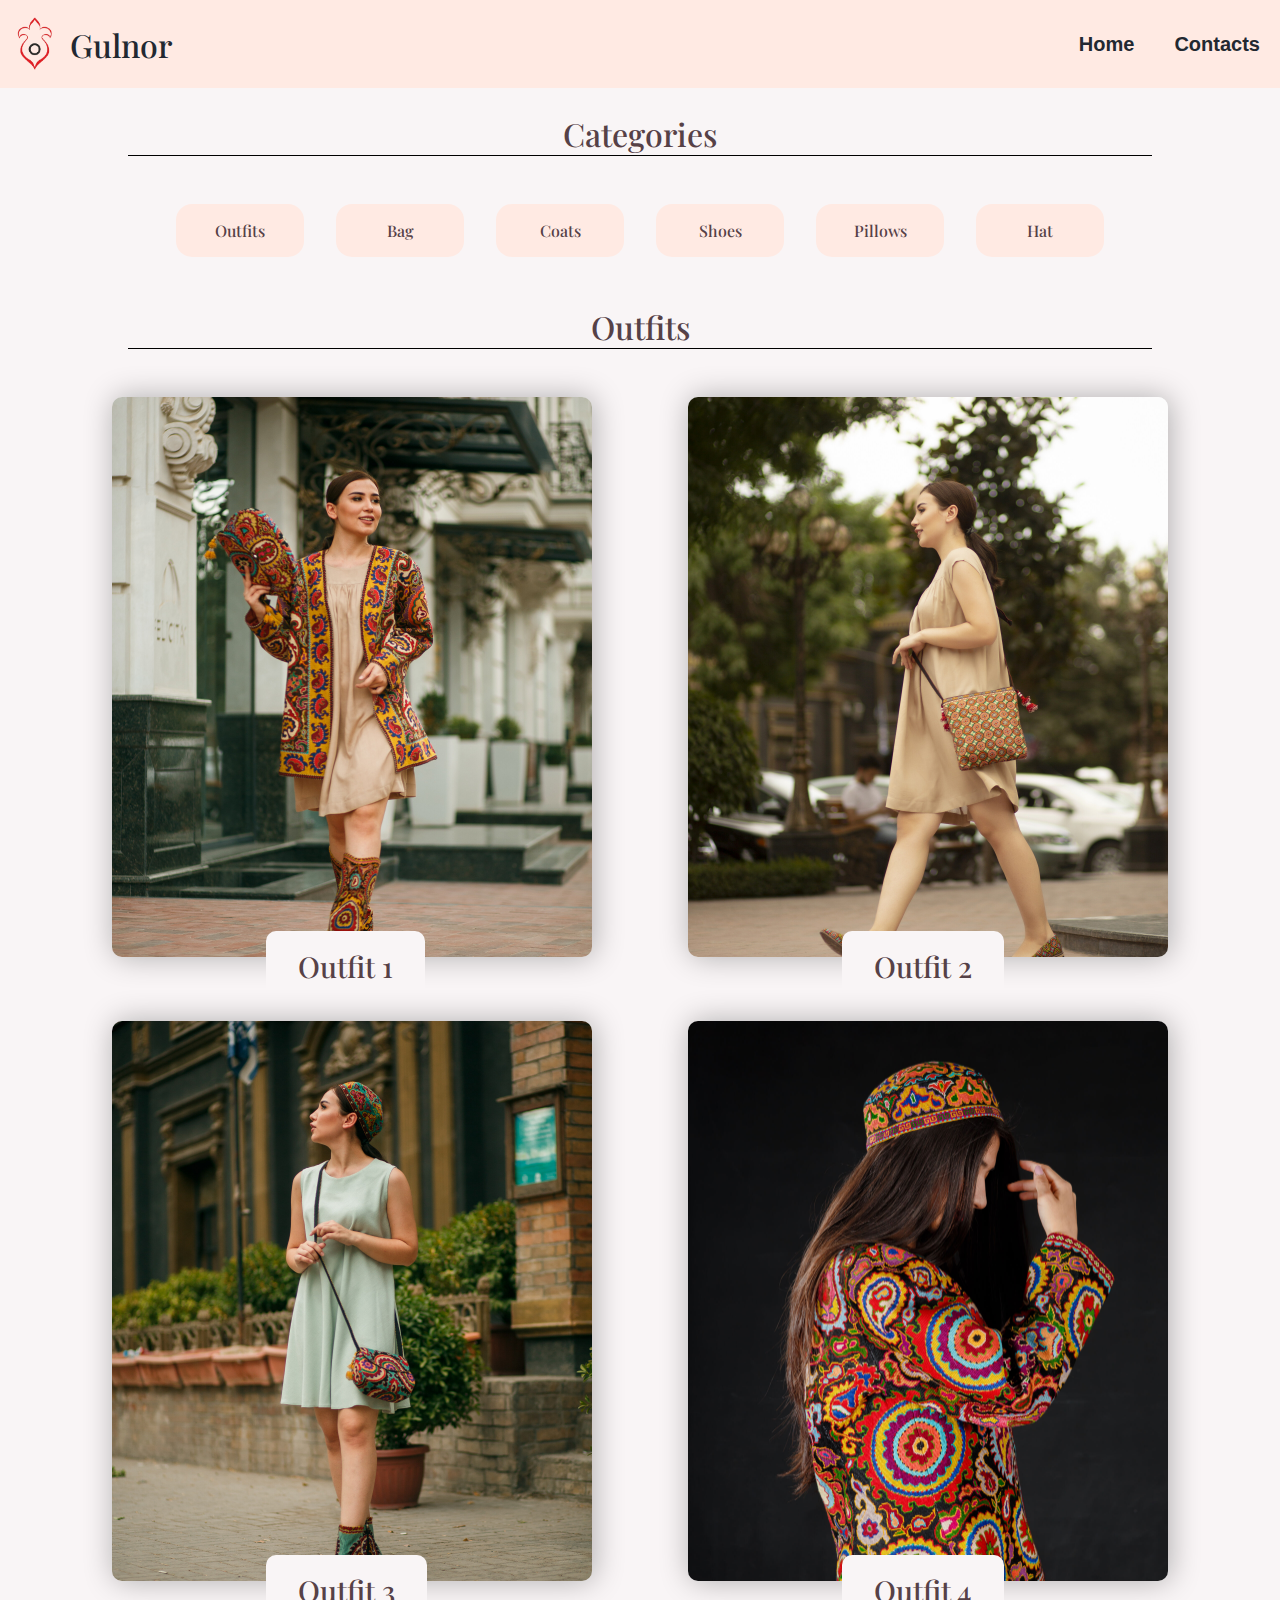
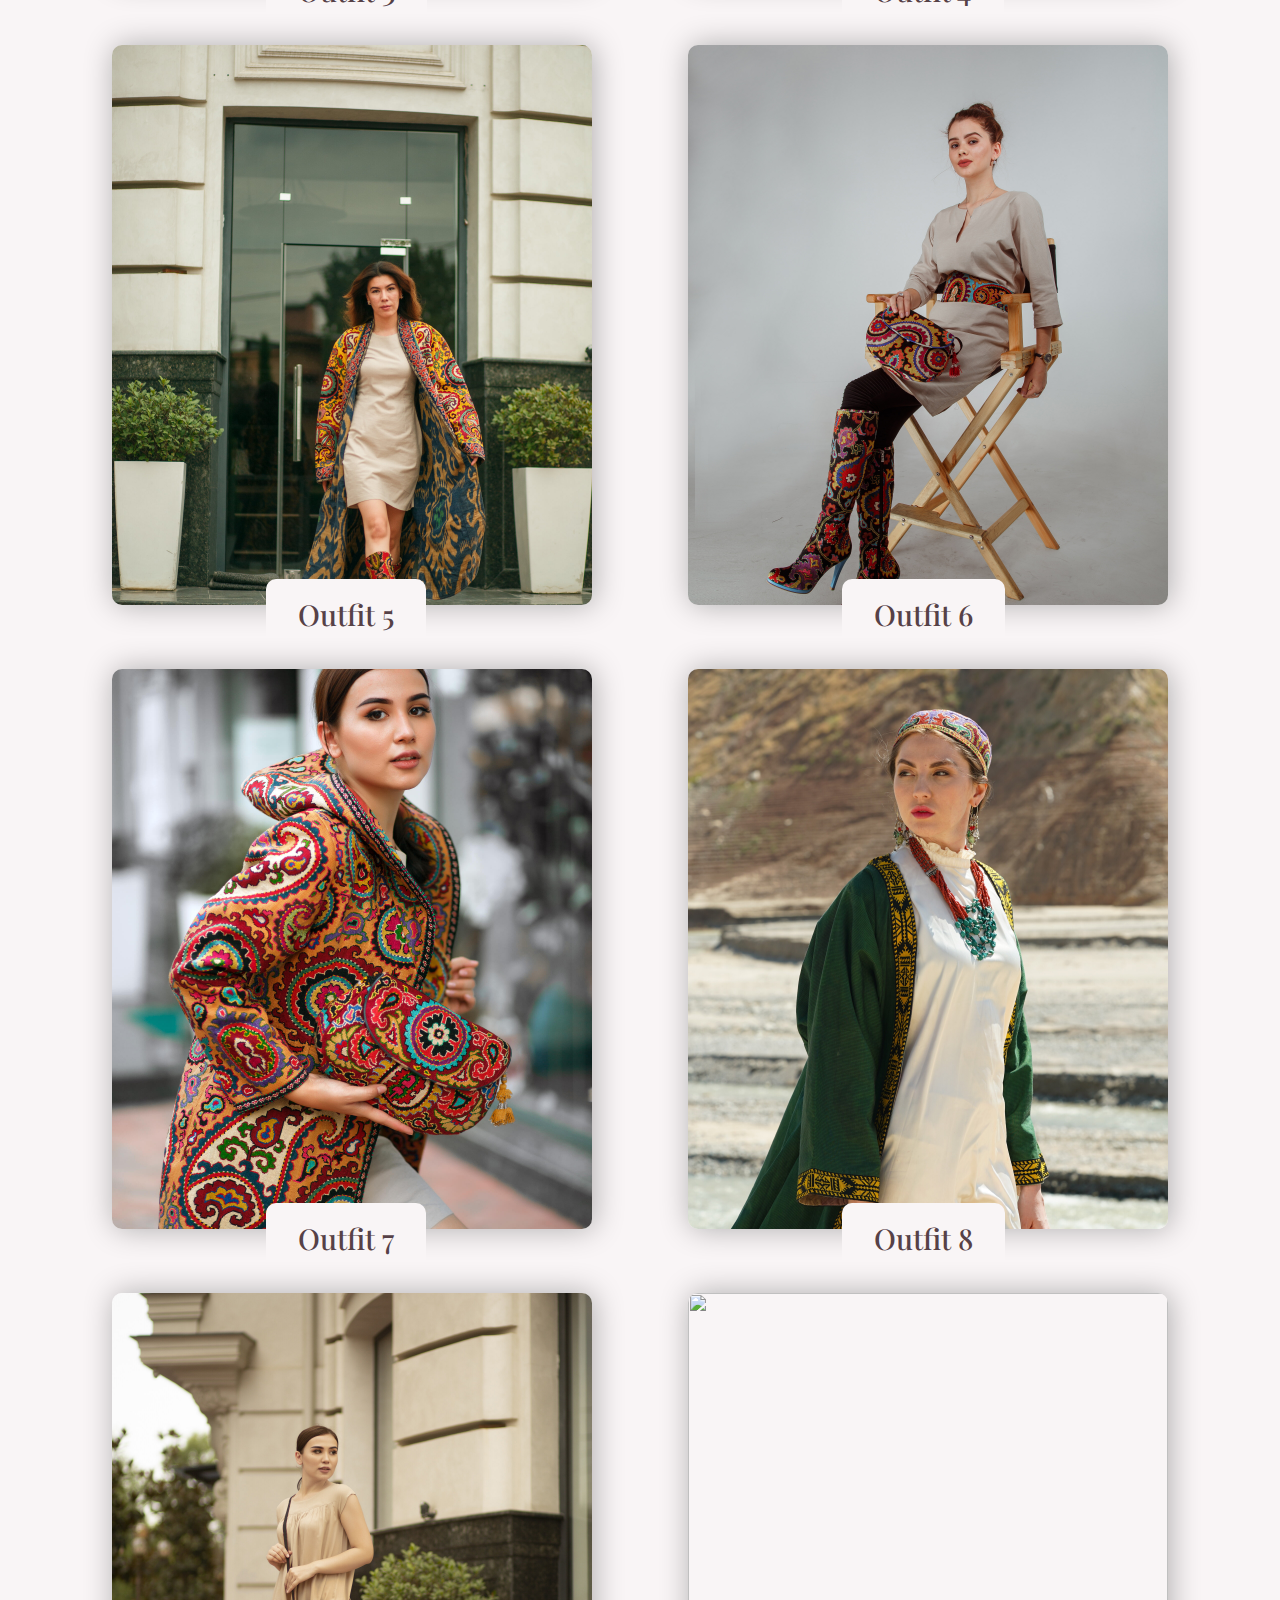
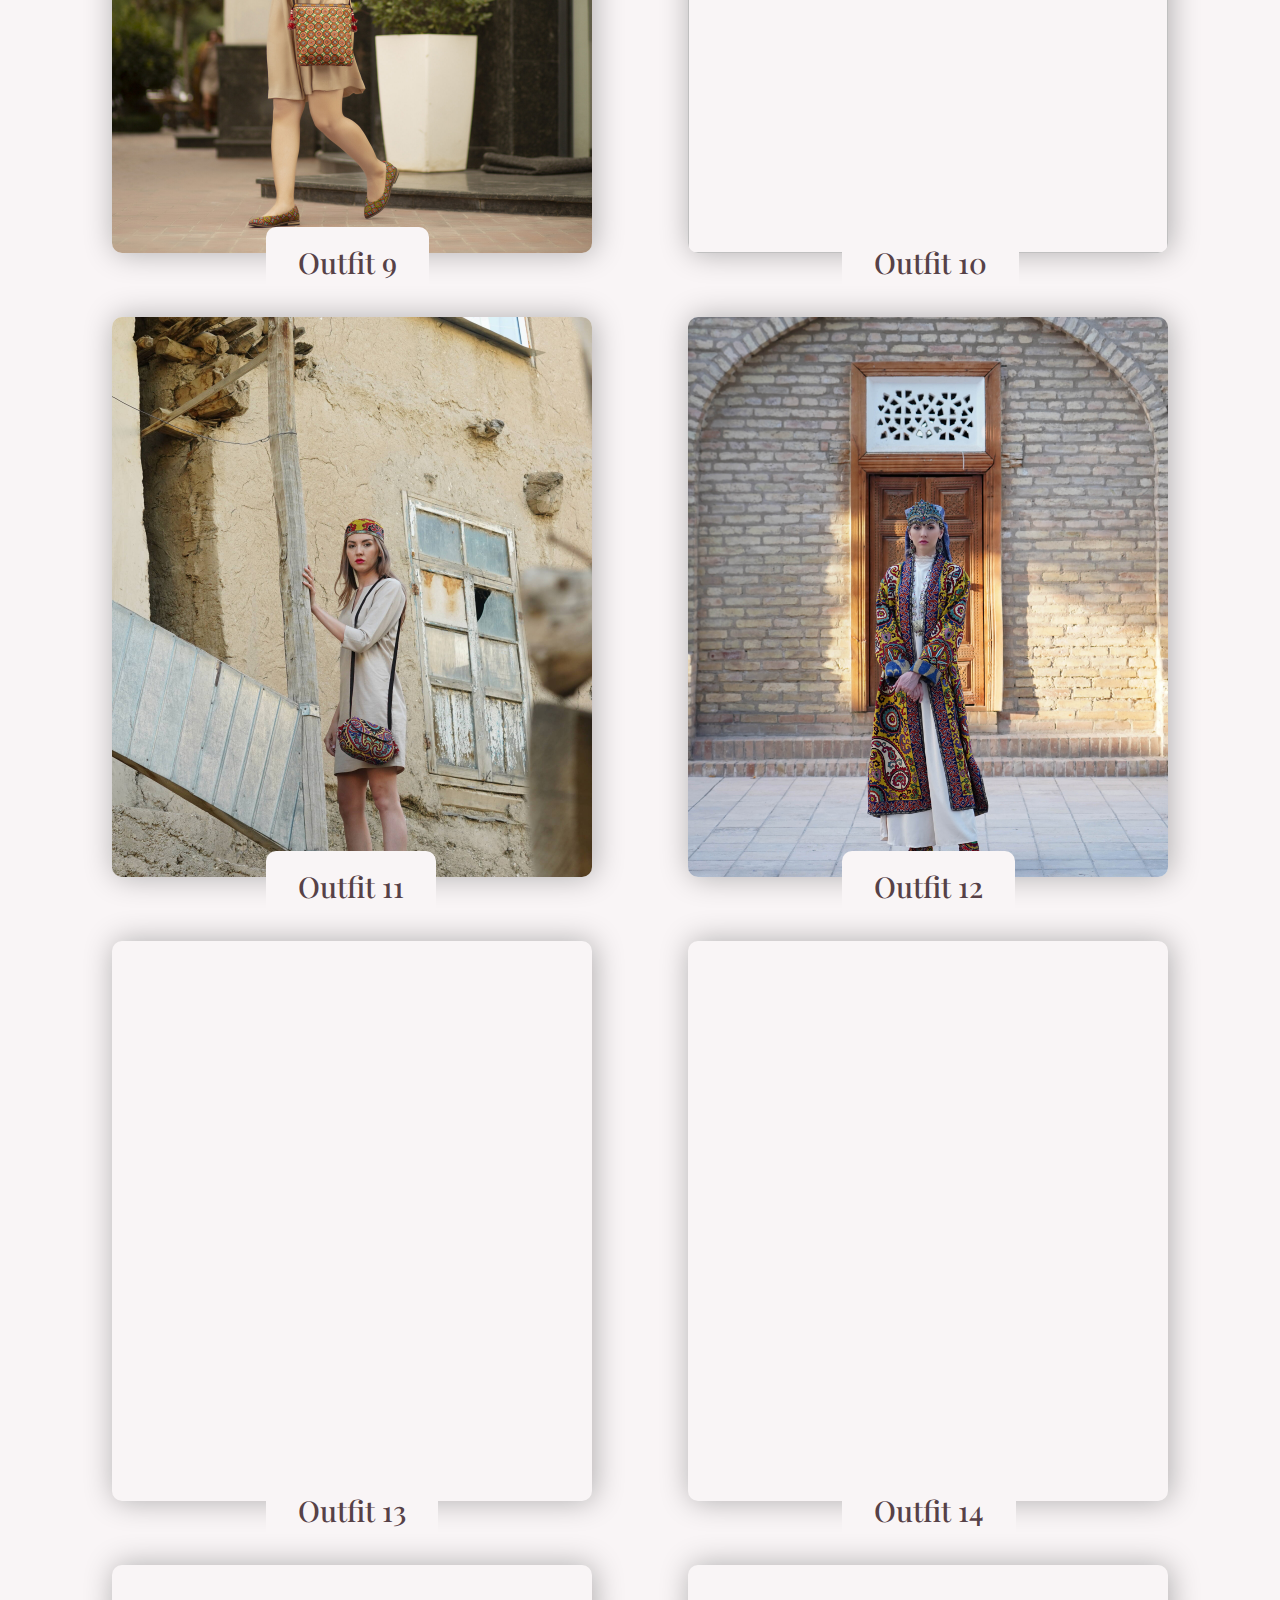
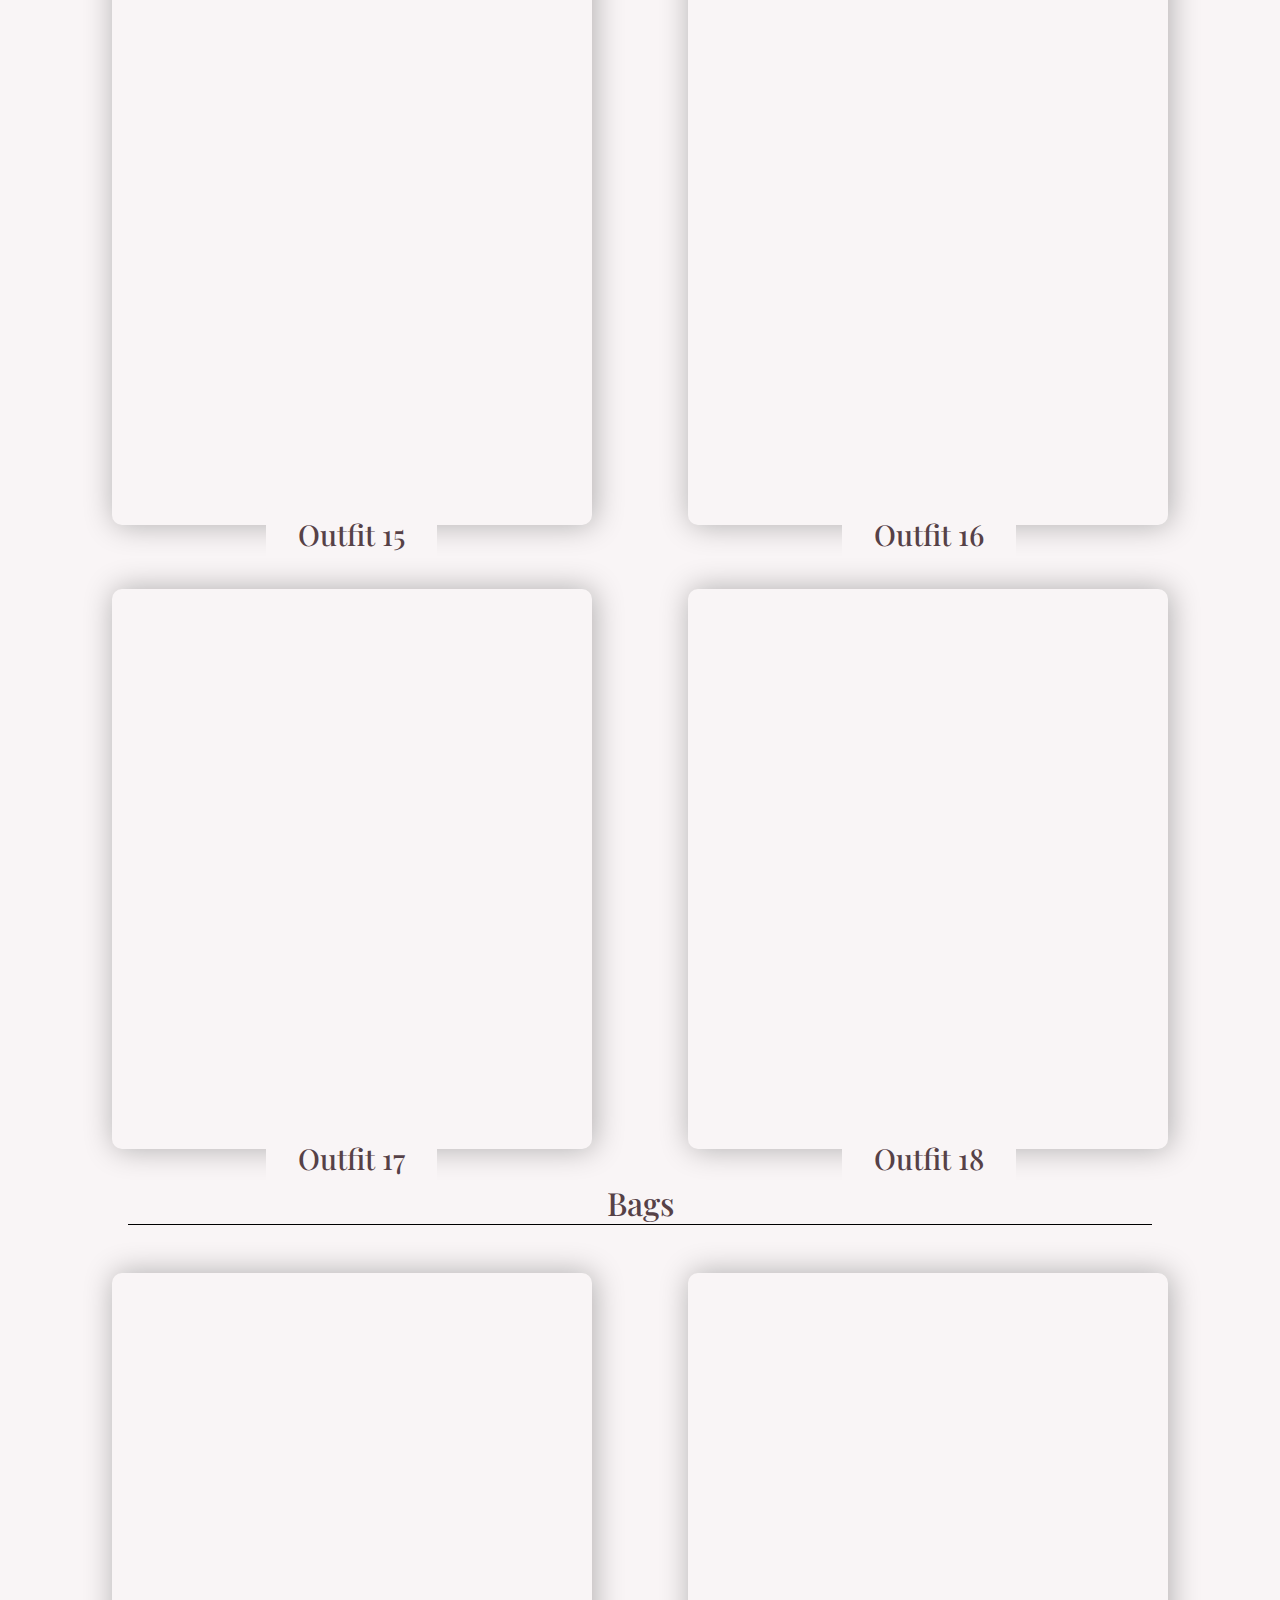
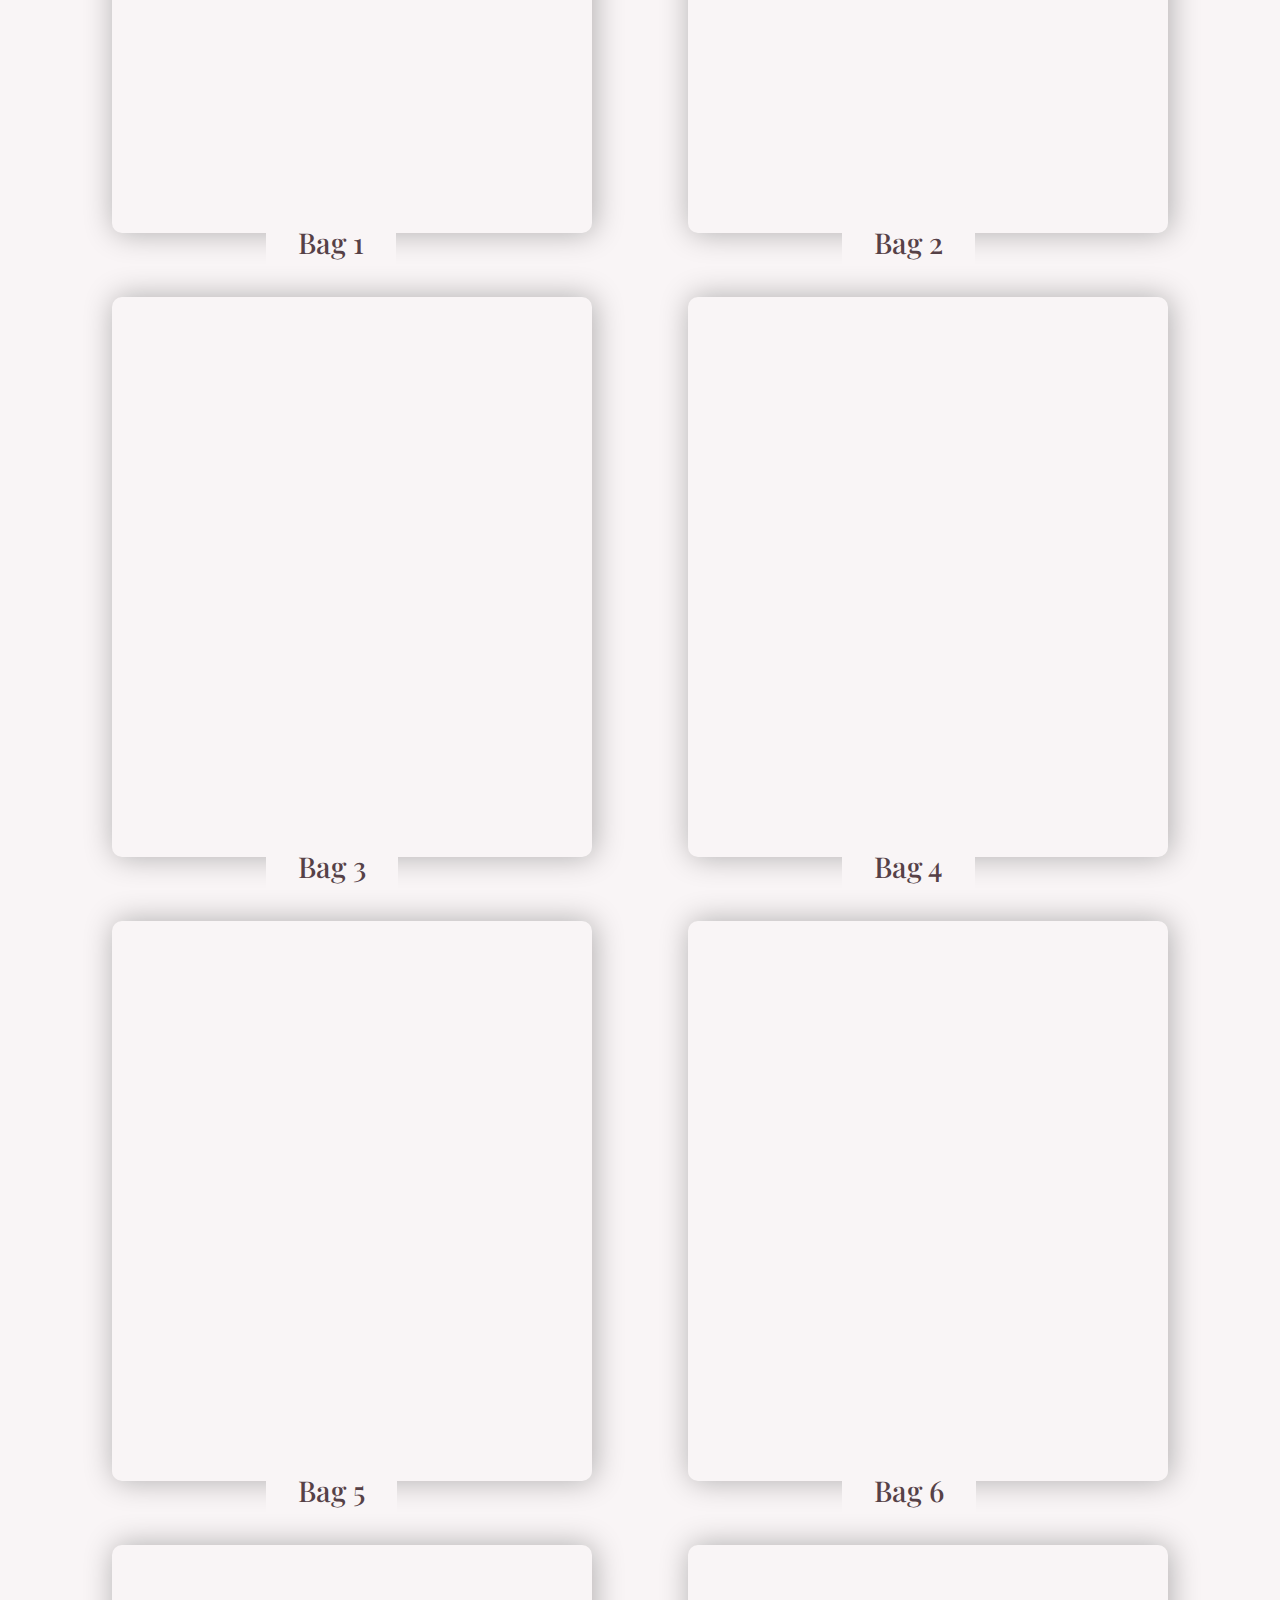
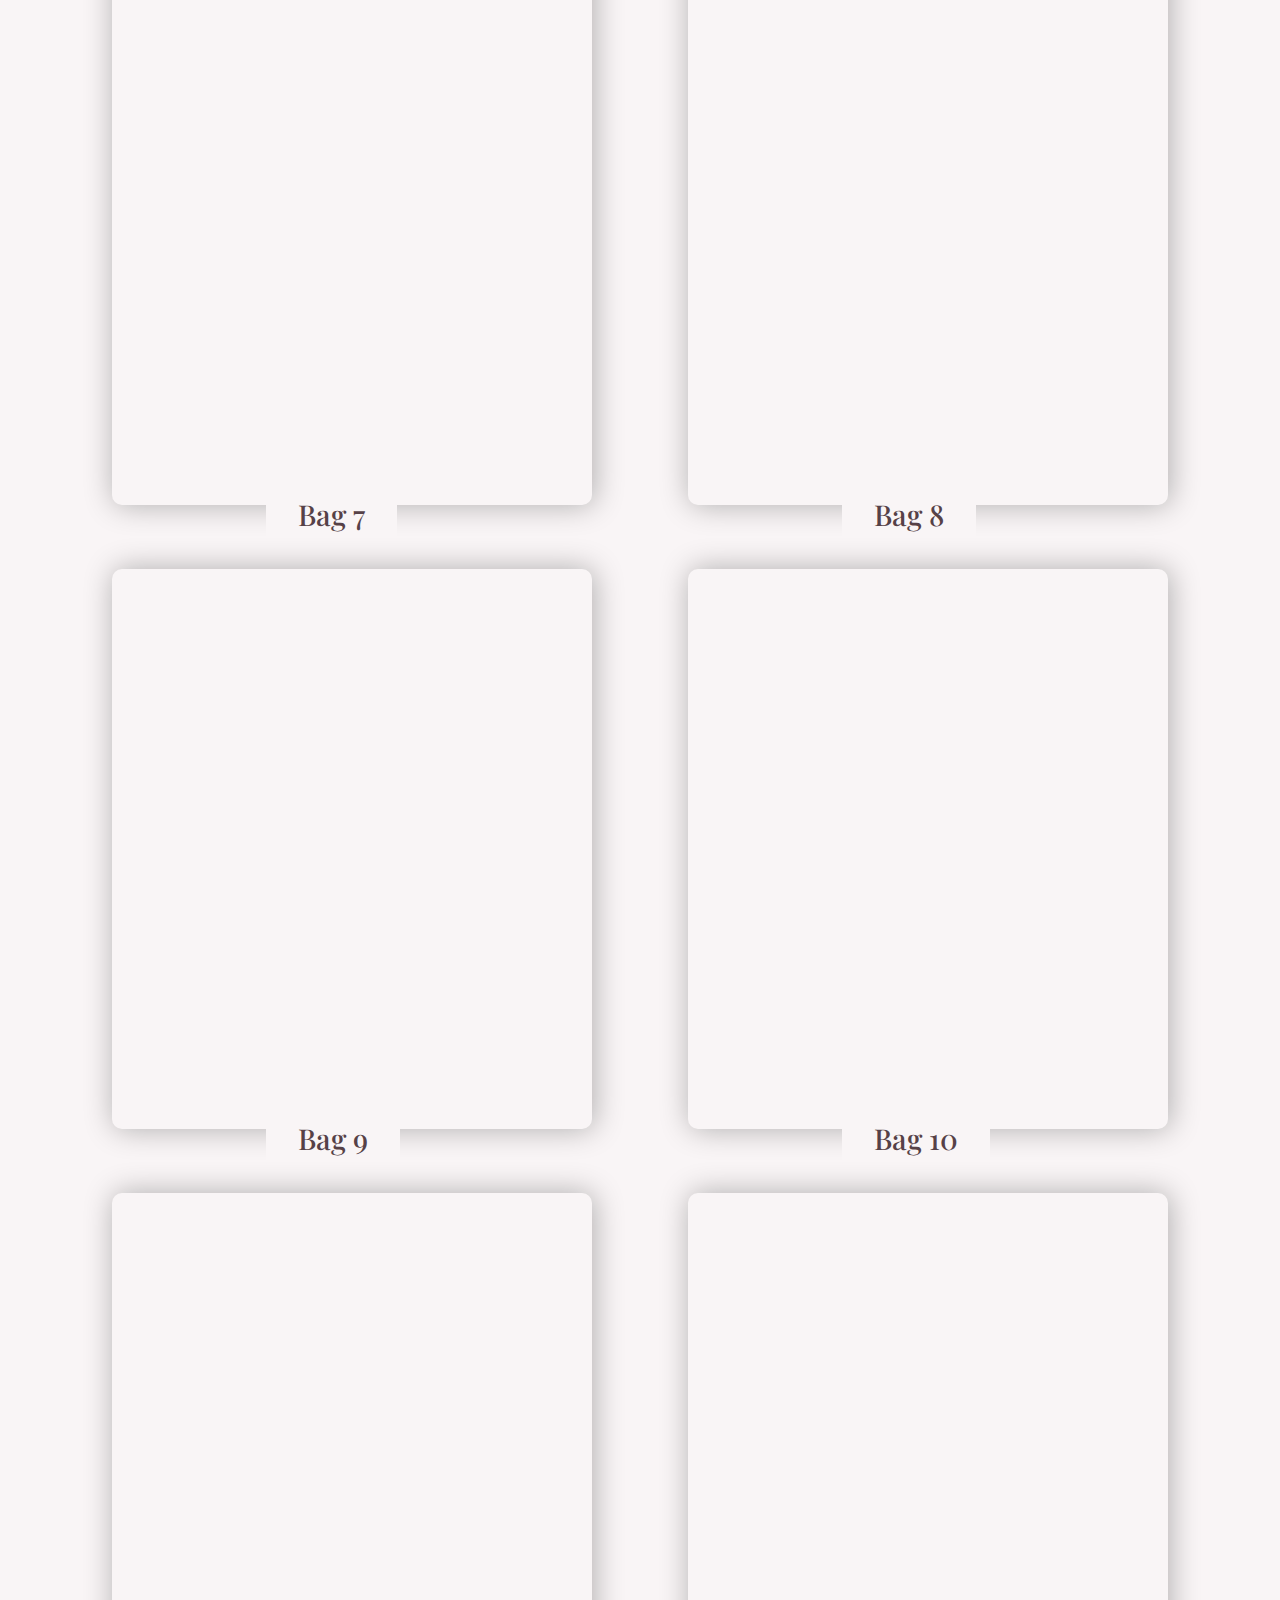
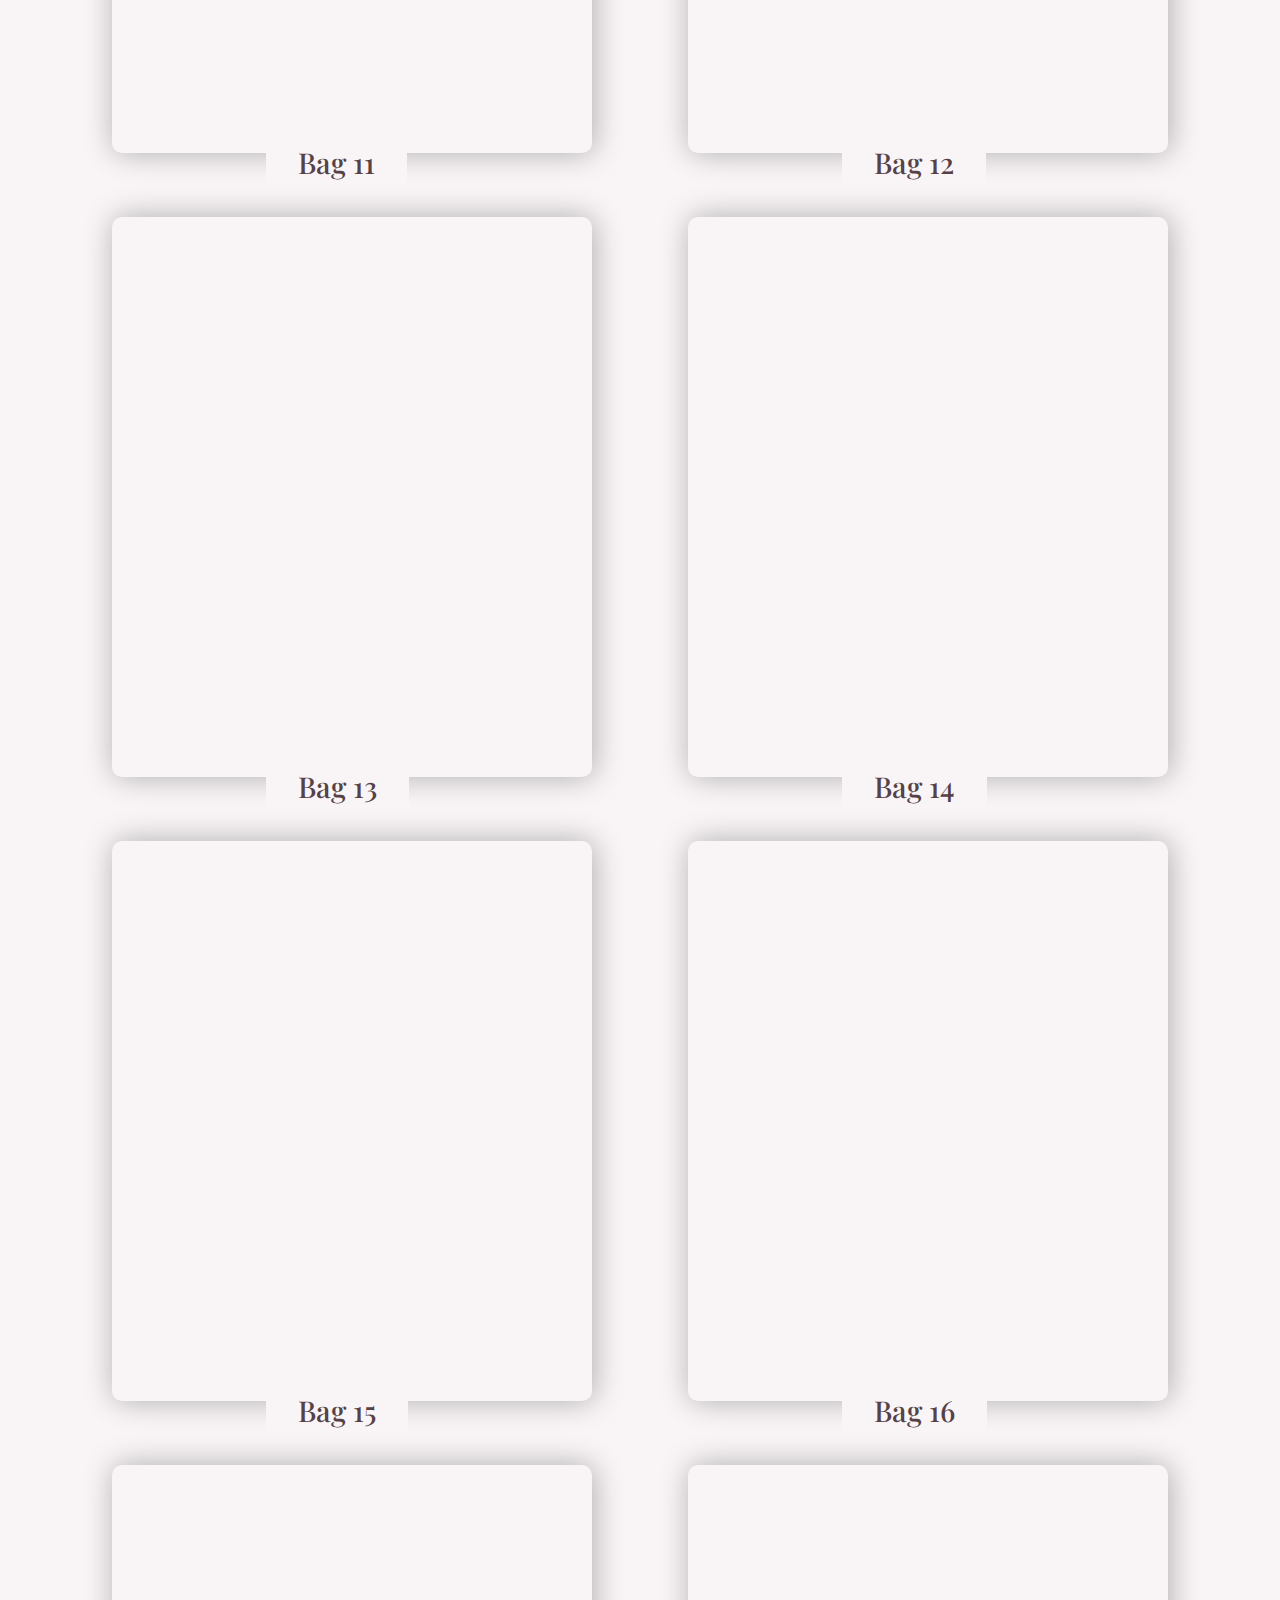
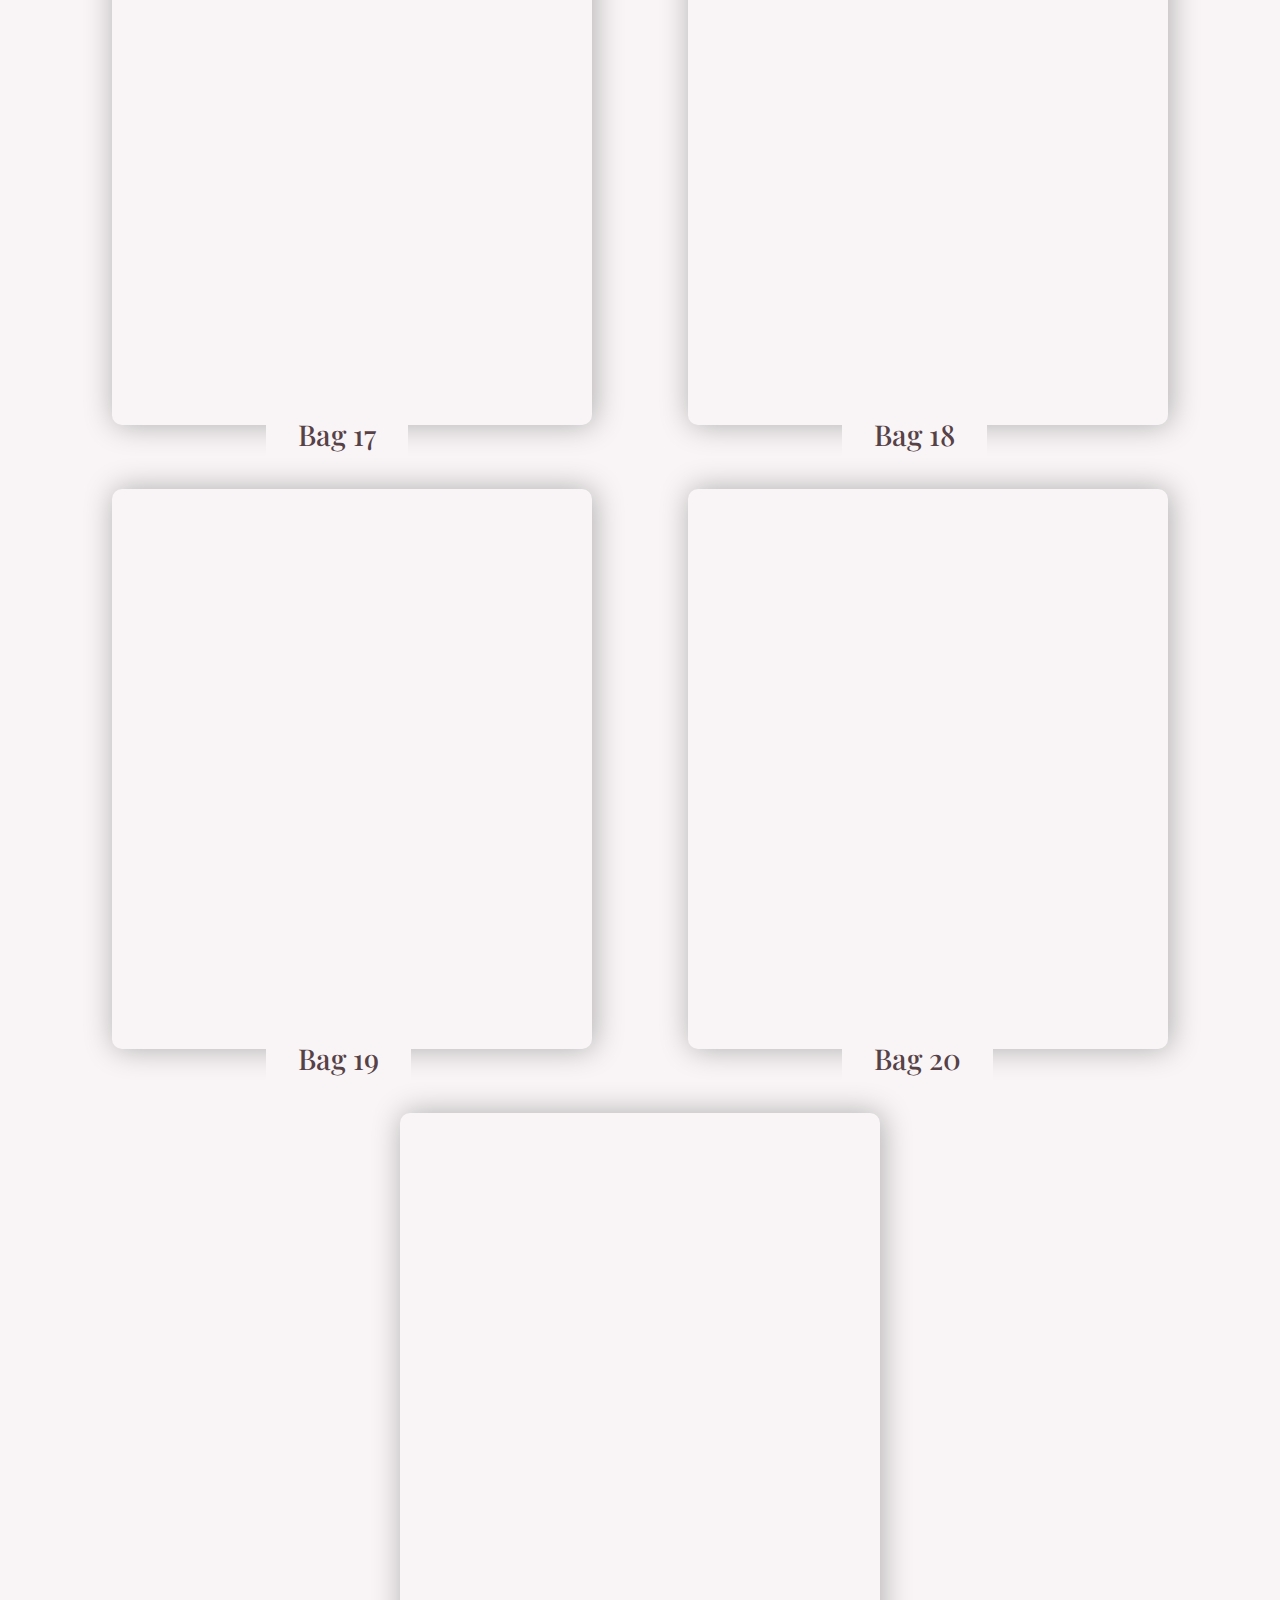
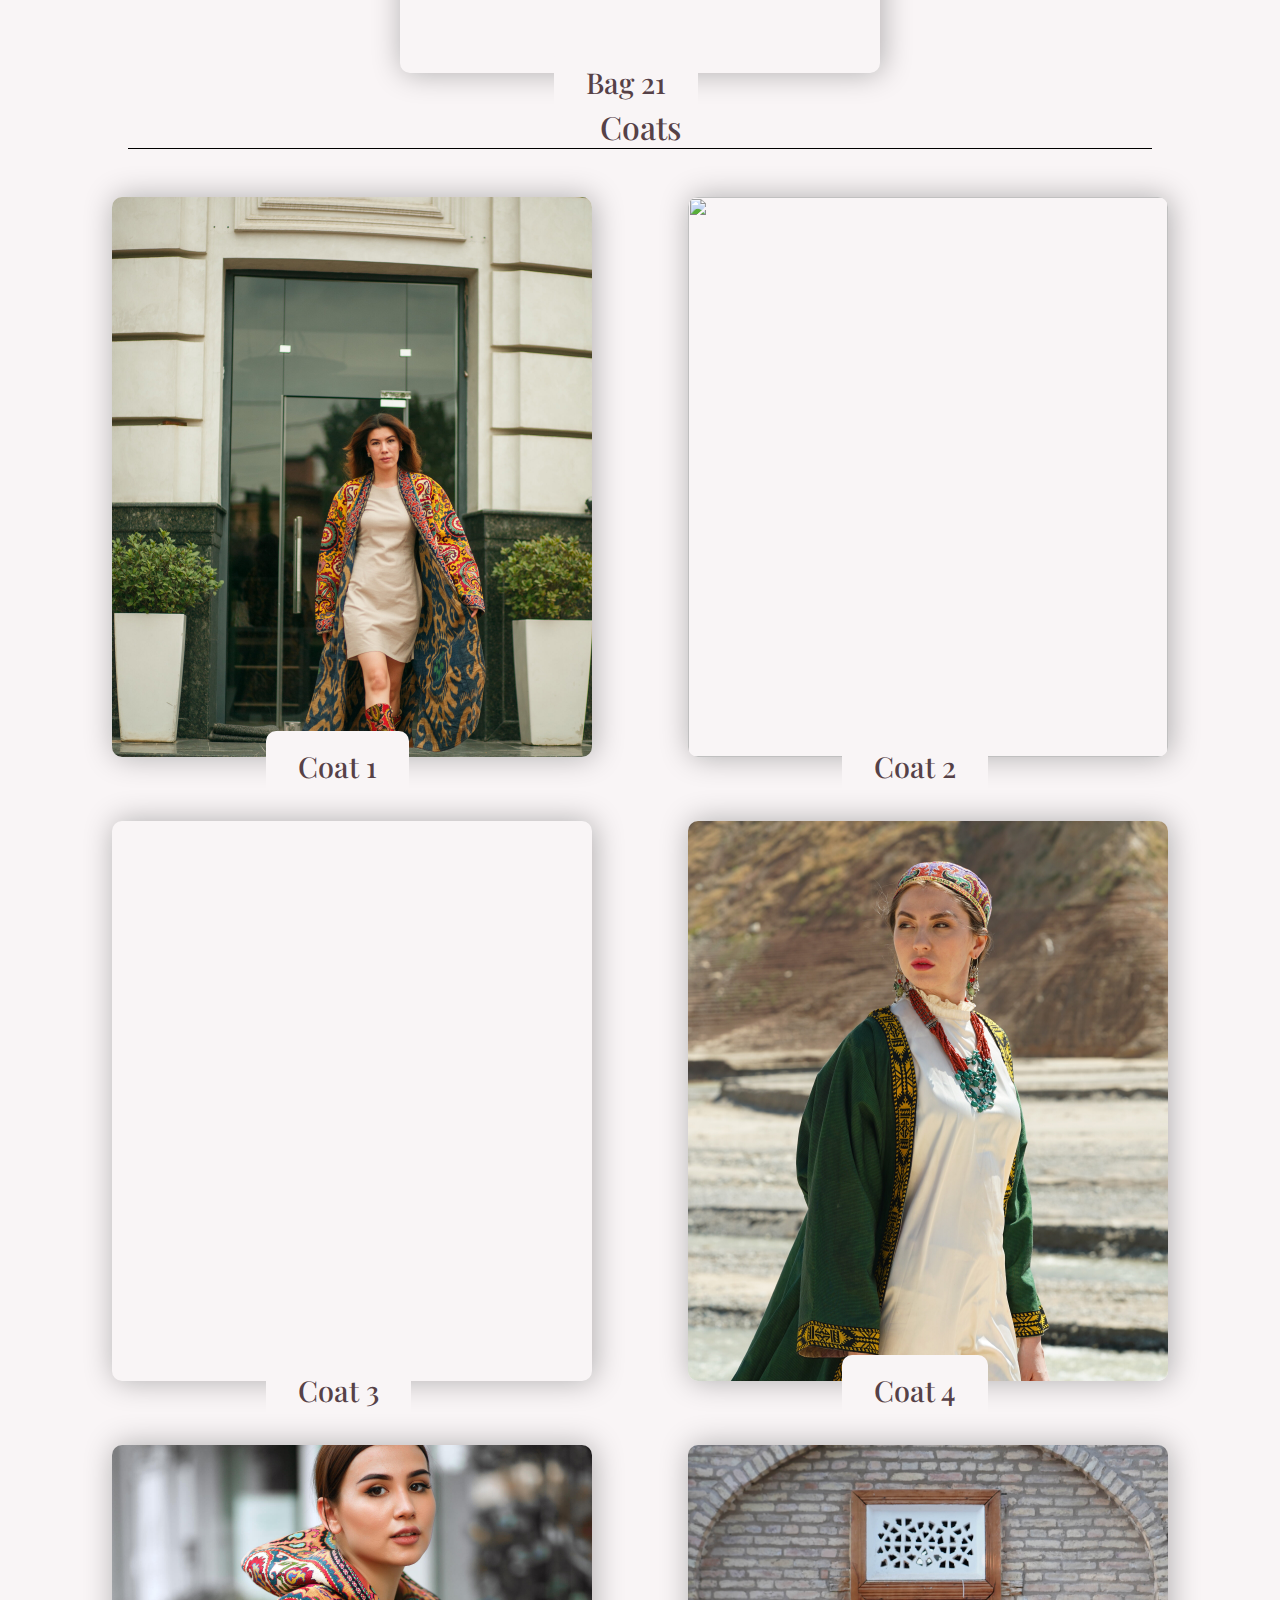
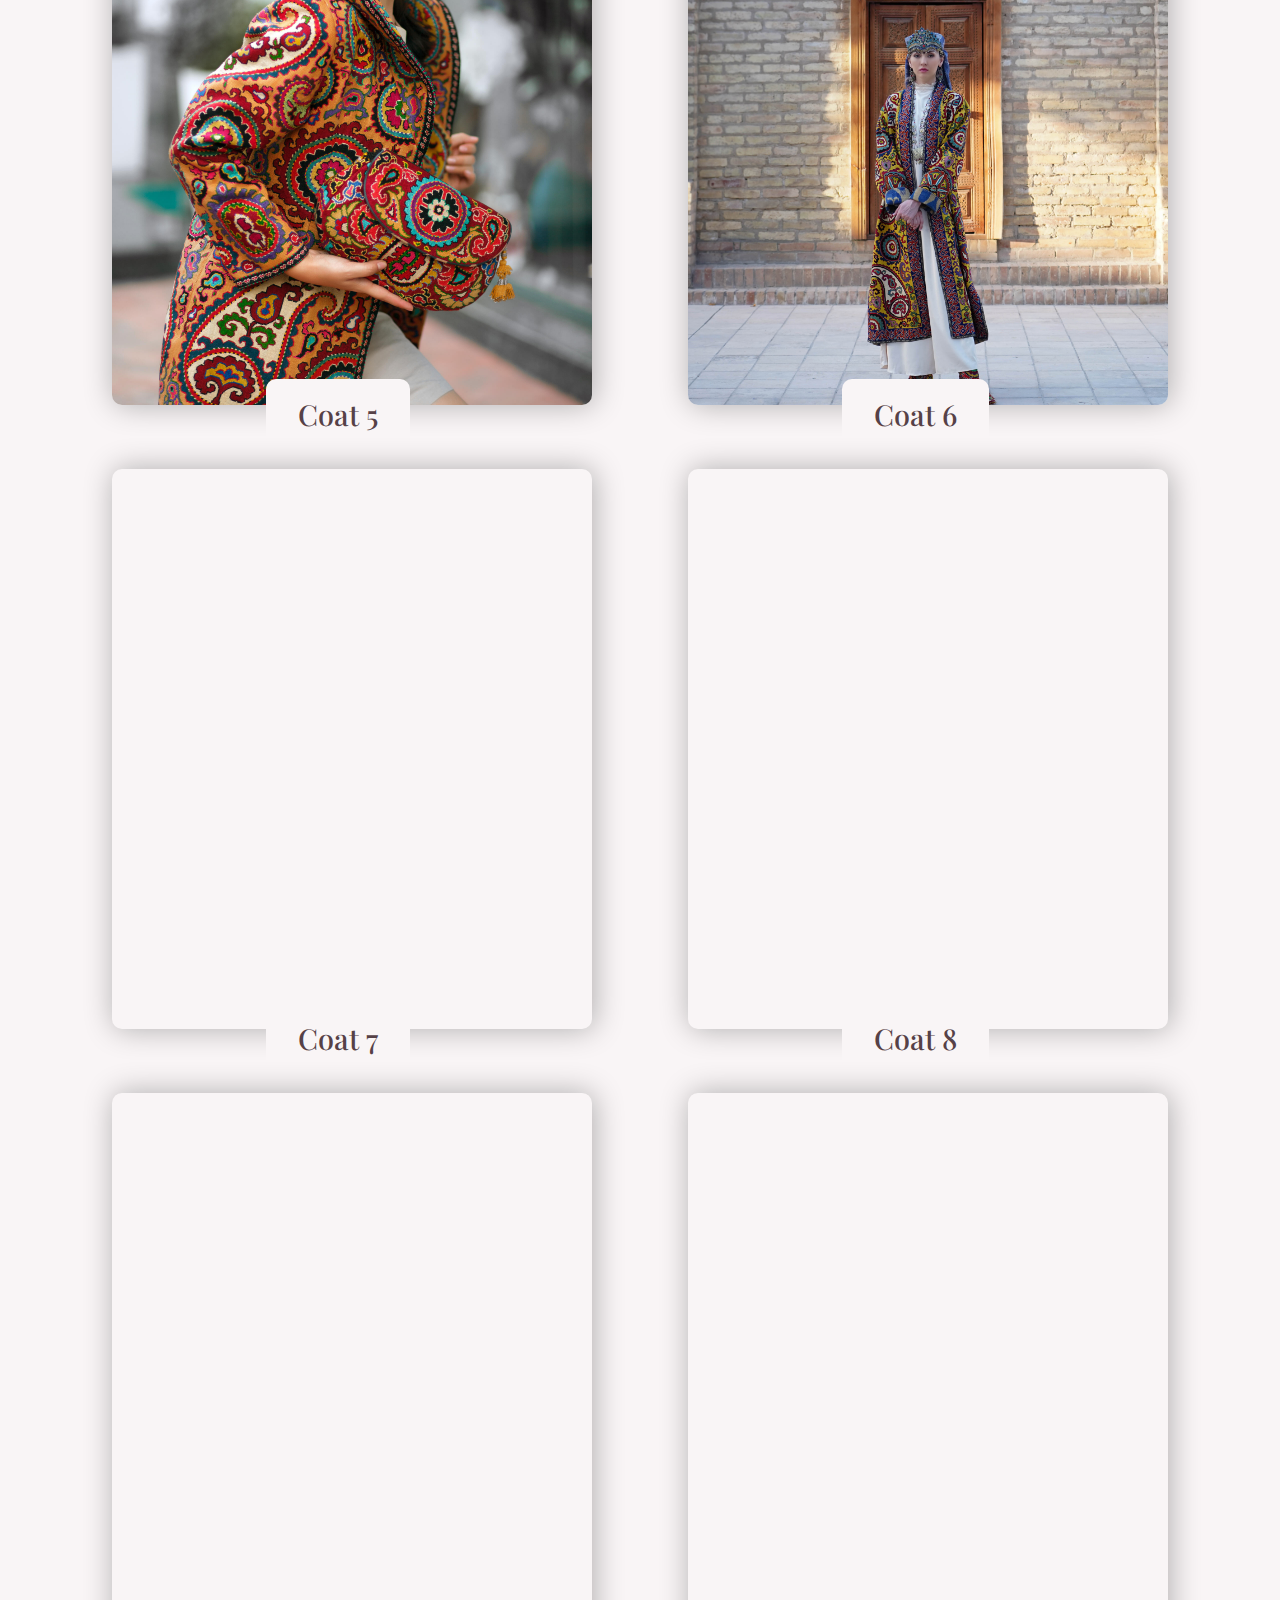
==== commit e7748d7c: "Update shop.html" ====
--- a/shop.html
+++ b/shop.html
@@ -63,104 +63,99 @@
           <li><a href="#coat">coats</a></li>
           <li><a href="#shoes">shoes</a></li>
           <li><a href="#pillow">pillows</a></li>
+          <li><a href="#pillow">hat</a></li>
         </ul>
       </div>
       <h1 id="outfit">Outfits</h1>
       <ul>
         <li>
           <img loading="lazy" src="./images/full-outfit.jpg" alt="" />
-          <span
-            >Outfit 1
-            <p class="hidden">Price:</p></span
-          >
+          <span>Outfit 1 </span>
         </li>
 
         <li>
           <img loading="lazy" src="./images/with-medium-bag-2.jpg" alt="" />
-          <span
-            >Outfit 2
-            <p class="hidden">Price:</p></span
-          >
+          <span>Outfit 2 </span>
         </li>
 
         <li>
           <img loading="lazy" src="./images/model.jpg" alt="" />
-          <span
-            >Outfit 3
-            <p class="hidden">Price:</p></span
-          >
+          <span>Outfit 3 </span>
         </li>
 
         <li>
           <img loading="lazy" src="./images/photo-black-bacground.jpg" alt="" />
-          <span
-            >Outfit 4
-            <p class="hidden">Price:</p></span
-          >
+          <span>Outfit 4 </span>
         </li>
 
         <li>
           <img loading="lazy" src="./images/chopon.jpg" alt="" />
-          <span
-            >Outfit 5
-            <p class="hidden">Price:</p></span
-          >
+          <span>Outfit 5 </span>
         </li>
 
         <li>
           <img loading="lazy" src="./images/grey-background.jpg" alt="" />
-          <span
-            >Outfit 6
-            <p class="hidden">Price:</p></span
-          >
+          <span>Outfit 6 </span>
         </li>
 
         <li>
           <img loading="lazy" src="./images/full-outfit-6.jpg" alt="" />
-          <span
-            >Outfit 7
-            <p class="hidden">Price:</p></span
-          >
+          <span>Outfit 7 </span>
         </li>
 
         <li>
           <img loading="lazy" src="./images/uzbek-outfit-2.jpg" alt="" />
-          <span
-            >Outfit 8
-            <p class="hidden">Price:</p></span
-          >
+          <span>Outfit 8 </span>
         </li>
 
         <li>
           <img loading="lazy" src="./images/with-medium-bag.jpg" alt="" />
-          <span
-            >Outfit 9
-            <p class="hidden">Price:</p></span
-          >
+          <span>Outfit 9 </span>
         </li>
 
         <li>
           <img loading="lazy" src="./images/uzbek-outfit-1.jpg" alt="" />
-          <span
-            >Outfit 10
-            <p class="hidden">Price:</p></span
-          >
+          <span>Outfit 10 </span>
         </li>
 
         <li>
           <img loading="lazy" src="./images/head-1-with-model.jpg" alt="" />
-          <span
-            >Outfit 11
-            <p class="hidden">Price:</p></span
-          >
+          <span>Outfit 11 </span>
         </li>
 
         <li>
           <img loading="lazy" src="./images/uzbek-outfit-3.jpg" alt="" />
-          <span
-            >Outfit 12
-            <p class="hidden">Price:</p></span
-          >
+          <span>Outfit 12 </span>
+        </li>
+
+        <li>
+          <img loading="lazy" src="./images/coat-8.jpg" alt="" />
+          <span>Outfit 13 </span>
+        </li>
+
+        <li>
+          <img loading="lazy" src="./images/village-3.jpg" alt="" />
+          <span>Outfit 14 </span>
+        </li>
+
+        <li>
+          <img loading="lazy" src="./images/coat-16.jpg" alt="" />
+          <span>Outfit 15 </span>
+        </li>
+
+        <li>
+          <img loading="lazy" src="./images/land-10.jpg" alt="" />
+          <span>Outfit 16 </span>
+        </li>
+
+        <li>
+          <img loading="lazy" src="./images/coat-13.jpg" alt="" />
+          <span>Outfit 17 </span>
+        </li>
+
+        <li>
+          <img loading="lazy" src="./images/land-23.jpg" alt="" />
+          <span>Outfit 18 </span>
         </li>
       </ul>
 
@@ -168,97 +163,106 @@
       <ul>
         <li>
           <img loading="lazy" src="./images/with-bag.jpg" alt="" />
-          <span
-            >bag 1
-            <p class="hidden">Price:</p></span
-          >
+          <span>bag 1 </span>
         </li>
 
         <li>
           <img loading="lazy" src="./images/bag-11.JPG" alt="" />
-          <span
-            >bag 2
-            <p class="hidden">Price:</p></span
-          >
+          <span>bag 2 </span>
         </li>
 
         <li>
           <img loading="lazy" src="./images/bag-2-1-with-model.jpg" alt="" />
-          <span
-            >bag 3
-            <p class="hidden">Price:</p></span
-          >
+          <span>bag 3 </span>
         </li>
 
         <li>
           <img loading="lazy" src="./images/bag-6.jpg" alt="" />
-          <span
-            >bag 4
-            <p class="hidden">Price:</p></span
-          >
+          <span>bag 4 </span>
         </li>
 
         <li>
           <img loading="lazy" src="./images/big-bag-copy.jpg" alt="" />
-          <span
-            >bag 5
-            <p class="hidden">Price:</p></span
-          >
+          <span>bag 5 </span>
         </li>
 
         <li>
           <img loading="lazy" src="./images/bag-4.JPG" alt="" />
-          <span
-            >bag 6
-            <p class="hidden">Price:</p></span
-          >
+          <span>bag 6 </span>
         </li>
 
         <li>
           <img loading="lazy" src="./images/min-bag-copy.jpg" alt="" />
-          <span
-            >bag 7
-            <p class="hidden">Price:</p></span
-          >
+          <span>bag 7 </span>
         </li>
 
         <li>
           <img loading="lazy" src="./images/bag-10.JPG" alt="" />
-          <span
-            >bag 8
-            <p class="hidden">Price:</p></span
-          >
+          <span>bag 8 </span>
         </li>
         <li>
           <img loading="lazy" src="./images/bag-with-model.jpg" alt="" />
-          <span
-            >bag 9
-            <p class="hidden">Price:</p></span
-          >
+          <span>bag 9 </span>
         </li>
 
         <li>
           <img loading="lazy" src="./images/bag-3.JPG" alt="" />
-          <span
-            >bag 10
-            <p class="hidden">Price:</p></span
-          >
+          <span>bag 10 </span>
         </li>
 
         <li>
           <img loading="lazy" src="./images/bag-3-1.jpg" alt="" />
-          <span
-            >bag 11
-            <p class="hidden">Price:</p></span
-          >
+          <span>bag 11 </span>
         </li>
 
         <li>
           <img loading="lazy" src="./images/bag-8.jpg" alt="" />
-          <span
-            >bag 12
-            <p class="hidden">Price:</p></span
-          >
+          <span>bag 12 </span>
+        </li>
+
+        <li>
+          <img loading="lazy" src="./images/bag-19.jpg" alt="" />
+          <span>bag 13 </span>
+        </li>
+
+        <li>
+          <img loading="lazy" src="./images/mini-bag-15.jpg" alt="" />
+          <span>bag 14 </span>
+        </li>
+
+        <li>
+          <img loading="lazy" src="./images/bag-21.jpg" alt="" />
+          <span>bag 15 </span>
+        </li>
+
+        <li>
+          <img loading="lazy" src="./images/mini-bag-10.JPG " alt="" />
+          <span>bag 16 </span>
+        </li>
+
+        <li>
+          <img loading="lazy" src="./images/mini-bag-1.jpg" alt="" />
+          <span>bag 17 </span>
+        </li>
+
+        <li>
+          <img loading="lazy" src="./images/mini-bag-15.jpg" alt="" />
+          <span>bag 18 </span>
+        </li>
+
+        <li>
+          <img loading="lazy" src="./images/bag-23.jpg " alt="" />
+          <span>bag 19 </span>
+        </li>
+
+        <li>
+          <img loading="lazy" src="./images/bag-24.jpg" alt="" />
+          <span>bag 20 </span>
+        </li>
+
+        <li>
+          <img loading="lazy" src="./images/big-bag-4.jpg" alt="" />
+          <span>bag 21 </span>
         </li>
       </ul>
 
@@ -266,58 +270,37 @@
       <ul>
         <li>
           <img loading="lazy" src="./images/chopon.jpg" alt="" />
-          <span
-            >coat 1
-            <p class="hidden">Price:</p></span
-          >
+          <span>coat 1 </span>
         </li>
 
         <li>
           <img loading="lazy" src="./images/uzbek-outfit-1.jpg" alt="" />
-          <span
-            >coat 2
-            <p class="hidden">Price:</p></span
-          >
+          <span>coat 2 </span>
         </li>
 
         <li>
           <img loading="lazy" src="./images/full-outfit-2.jpg" alt="" />
-          <span
-            >coat 3
-            <p class="hidden">Price:</p></span
-          >
+          <span>coat 3 </span>
         </li>
 
         <li>
           <img loading="lazy" src="./images/uzbek-outfit-2.jpg" alt="" />
-          <span
-            >coat 4
-            <p class="hidden">Price:</p></span
-          >
+          <span>coat 4 </span>
         </li>
 
         <li>
           <img loading="lazy" src="./images/full-outfit-6.jpg" alt="" />
-          <span
-            >coat 5
-            <p class="hidden">Price:</p></span
-          >
+          <span>coat 5 </span>
         </li>
 
         <li>
           <img loading="lazy" src="./images/uzbek-outfit-3.jpg" alt="" />
-          <span
-            >coat 6
-            <p class="hidden">Price:</p></span
-          >
+          <span>coat 6 </span>
         </li>
 
         <li>
           <img loading="lazy" src="./images/full-outfit-4.jpg" alt="" />
-          <span
-            >coat 7
-            <p class="hidden">Price:</p></span
-          >
+          <span>coat 7 </span>
         </li>
 
         <li>
@@ -326,18 +309,57 @@
             src="./images/photo-black-background-2.jpg"
             alt=""
           />
-          <span
-            >coat 8
-            <p class="hidden">Price:</p></span
-          >
+          <span>coat 8 </span>
         </li>
 
         <li>
           <img loading="lazy" src="./images/plash.jpg" alt="" />
-          <span
-            >coat 9
-            <p class="hidden">Price:</p></span
-          >
+          <span>coat 9 </span>
+        </li>
+
+        <li>
+          <img loading="lazy" src="./images/land-23.jpg" alt="" />
+          <span>coat 7 </span>
+        </li>
+
+        <li>
+          <img loading="lazy" src="./images/coat-9.jpg" alt="" />
+          <span>coat 8 </span>
+        </li>
+
+        <li>
+          <img loading="lazy" src="./images/land-25.jpg" alt="" />
+          <span>coat 9 </span>
+        </li>
+
+        <li>
+          <img loading="lazy" src="./images/land-15.jpg" alt="" />
+          <span>coat 10 </span>
+        </li>
+
+        <li>
+          <img loading="lazy" src="./images/coat-10.jpg" alt="" />
+          <span>coat 11 </span>
+        </li>
+
+        <li>
+          <img loading="lazy" src="./images/coat-14.jpg" alt="" />
+          <span>coat 12 </span>
+        </li>
+
+        <li>
+          <img loading="lazy" src="./images/coat-11.jpg" alt="" />
+          <span>coat 13 </span>
+        </li>
+
+        <li>
+          <img loading="lazy" src="./images/coat-8.jpg" alt="" />
+          <span>coat 14 </span>
+        </li>
+
+        <li>
+          <img loading="lazy" src="./images/coat-4.jpg" alt="" />
+          <span>coat 15 </span>
         </li>
       </ul>
 
@@ -345,50 +367,47 @@
       <ul>
         <li>
           <img loading="lazy" src="./images/tufli-1.jpg" alt="" />
-          <span
-            >shoes 1
-            <p class="hidden">Price:</p></span
-          >
+          <span>shoes 1 </span>
         </li>
 
         <li>
           <img loading="lazy" src="./images/lofer.jpg" alt="" />
-          <span
-            >shoes 1
-            <p class="hidden">Price:</p></span
-          >
+          <span>shoes 2 </span>
         </li>
 
         <li>
           <img loading="lazy" src="./images/etik.jpg" alt="" />
-          <span
-            >shoes 1
-            <p class="hidden">Price:</p></span
-          >
+          <span>shoes 3 </span>
         </li>
 
         <li>
           <img loading="lazy" src="./images/boots-1.jpg" alt="" />
-          <span
-            >boots 2
-            <p class="hidden">Price:</p></span
-          >
+          <span>shoes 4 </span>
         </li>
 
         <li>
           <img loading="lazy" src="./images/shoe-6.jpg" alt="" />
-          <span
-            >boots 2
-            <p class="hidden">Price:</p></span
-          >
+          <span>shoes 5 </span>
         </li>
 
         <li>
           <img loading="lazy" src="./images/tufli-2.jpg" alt="" />
-          <span
-            >shoes 3
-            <p class="hidden">Price:</p></span
-          >
+          <span>shoes 6 </span>
+        </li>
+
+        <li>
+          <img loading="lazy" src="./images/polusapok-3.jpg" alt="" />
+          <span>shoes 7 </span>
+        </li>
+
+        <li>
+          <img loading="lazy" src="./images/lofer-5.jpg" alt="" />
+          <span>shoes 8 </span>
+        </li>
+
+        <li>
+          <img loading="lazy" src="./images/boot-4.jpg" alt="" />
+          <span>shoes 9 </span>
         </li>
       </ul>
 
@@ -396,31 +415,85 @@
       <ul>
         <li>
           <img loading="lazy" src="./images/pillow.JPG" alt="" />
-          <span
-            >pillow 1
-            <p class="hidden">Price:</p></span
-          >
+          <span>pillow 1 </span>
         </li>
 
         <li>
           <img loading="lazy" src="./images/pillow-2.jpeg" alt="" />
-          <span
-            >pillow 2
-            <p class="hidden">Price:</p></span
-          >
+          <span>pillow 2 </span>
         </li>
 
         <li>
           <img loading="lazy" src="./images/pillow-2.JPG" alt="" />
-          <span
-            >pillow 3
-            <p class="hidden">Price:</p></span
-          >
+          <span>pillow 3 </span>
+        </li>
+
+        <li>
+          <img loading="lazy" src="./images/pillow-.jpg" alt="" />
+          <span>pillow 1 </span>
+        </li>
+
+        <li>
+          <img loading="lazy" src="./images/pillow-7.JPG" alt="" />
+          <span>pillow 1 </span>
+        </li>
+
+        <li>
+          <img loading="lazy" src="./images/pillow-10.JPG" alt="" />
+          <span>pillow 3 </span>
+        </li>
+
+        <li>
+          <img loading="lazy" src="./images/pillow-9.JPG" alt="" />
+          <span>pillow 2 </span>
+        </li>
+
+        <li>
+          <img loading="lazy" src="./images/pillow-2.jpeg" alt="" />
+          <span>pillow 2 </span>
+        </li>
+
+        <li>
+          <img loading="lazy" src="./images/pillow-8.JPG" alt="" />
+          <span>pillow 3 </span>
+        </li>
+      </ul>
+
+      <h1 id="pillow">Hat</h1>
+      <ul>
+        <li>
+          <img loading="lazy" src="./images/head-9.jpg" alt="" />
+          <span>hat 1 </span>
+        </li>
+
+        <li>
+          <img loading="lazy" src="./images/head-13.jpg" alt="" />
+          <span>hat 2 </span>
+        </li>
+
+        <li>
+          <img loading="lazy" src="./images/head-12.jpg" alt="" />
+          <span>hat 3 </span>
+        </li>
+
+        <li>
+          <img loading="lazy" src="./images/head-14.jpg" alt="" />
+          <span>hat 1 </span>
+        </li>
+
+        <li>
+          <img loading="lazy" src="./images/head-15.jpg" alt="" />
+          <span>hat 1 </span>
+        </li>
+
+        <li>
+          <img loading="lazy" src="./images/head-8.jpg" alt="" />
+          <span>hat 3 </span>
         </li>
       </ul>
     </main>
 
-      <footer id="desktop">
+    <footer id="desktop">
       <dl>
         <dt>
           <h1>Gulnor Art</h1>
@@ -436,13 +509,31 @@
 
       <ul>
         <li>
-          <h1>Clohtes:</h1>
-        </li>
-        <li>
-          <a href="#bag"> accessories </a>
-        </li>
-        <li>
-          <a href="#oufit"> clothes </a>
+          <h1>Clothes:</h1>
+        </li>
+
+        <li>
+          <a href="#outfit"> outfits </a>
+        </li>
+
+        <li>
+          <a href="#bag"> bags </a>
+        </li>
+
+        <li>
+          <a href="#coat"> coats </a>
+        </li>
+
+        <li>
+          <a href="#shoe"> shoes </a>
+        </li>
+
+        <li>
+          <a href="#pillow"> pillows </a>
+        </li>
+
+        <li>
+          <a href="#hat"> hat </a>
         </li>
       </ul>
 
@@ -508,8 +599,11 @@
           <i class="fa fa-caret-down"></i>
         </button>
         <div class="dropdown-content" id="myDropdown1">
-          <a href="#bag">accessories</a>
-          <a href="#outfit">clothes</a>
+          <a href="#outfit">outfits</a>
+          <a href="#bag">bags</a>
+          <a href="#coat">coats</a>
+          <a href="#shoe">shoes</a>
+          <a href="#pillow">pillows</a>
         </div>
       </div>
 
@@ -552,17 +646,6 @@
           >
         </div>
       </div>
-
-      <div class="dropdown">
-        <button class="dropbtn" id="btn5" onclick="myFunction5()">
-          Clothes
-          <i class="fa fa-caret-down"></i>
-        </button>
-        <div class="dropdown-content" id="myDropdown5">
-          <a href="#">accessories</a>
-          <a href="#">clothes</a>
-        </div>
-      </div>
     </footer>
     <div id="bottom">
       <ul>
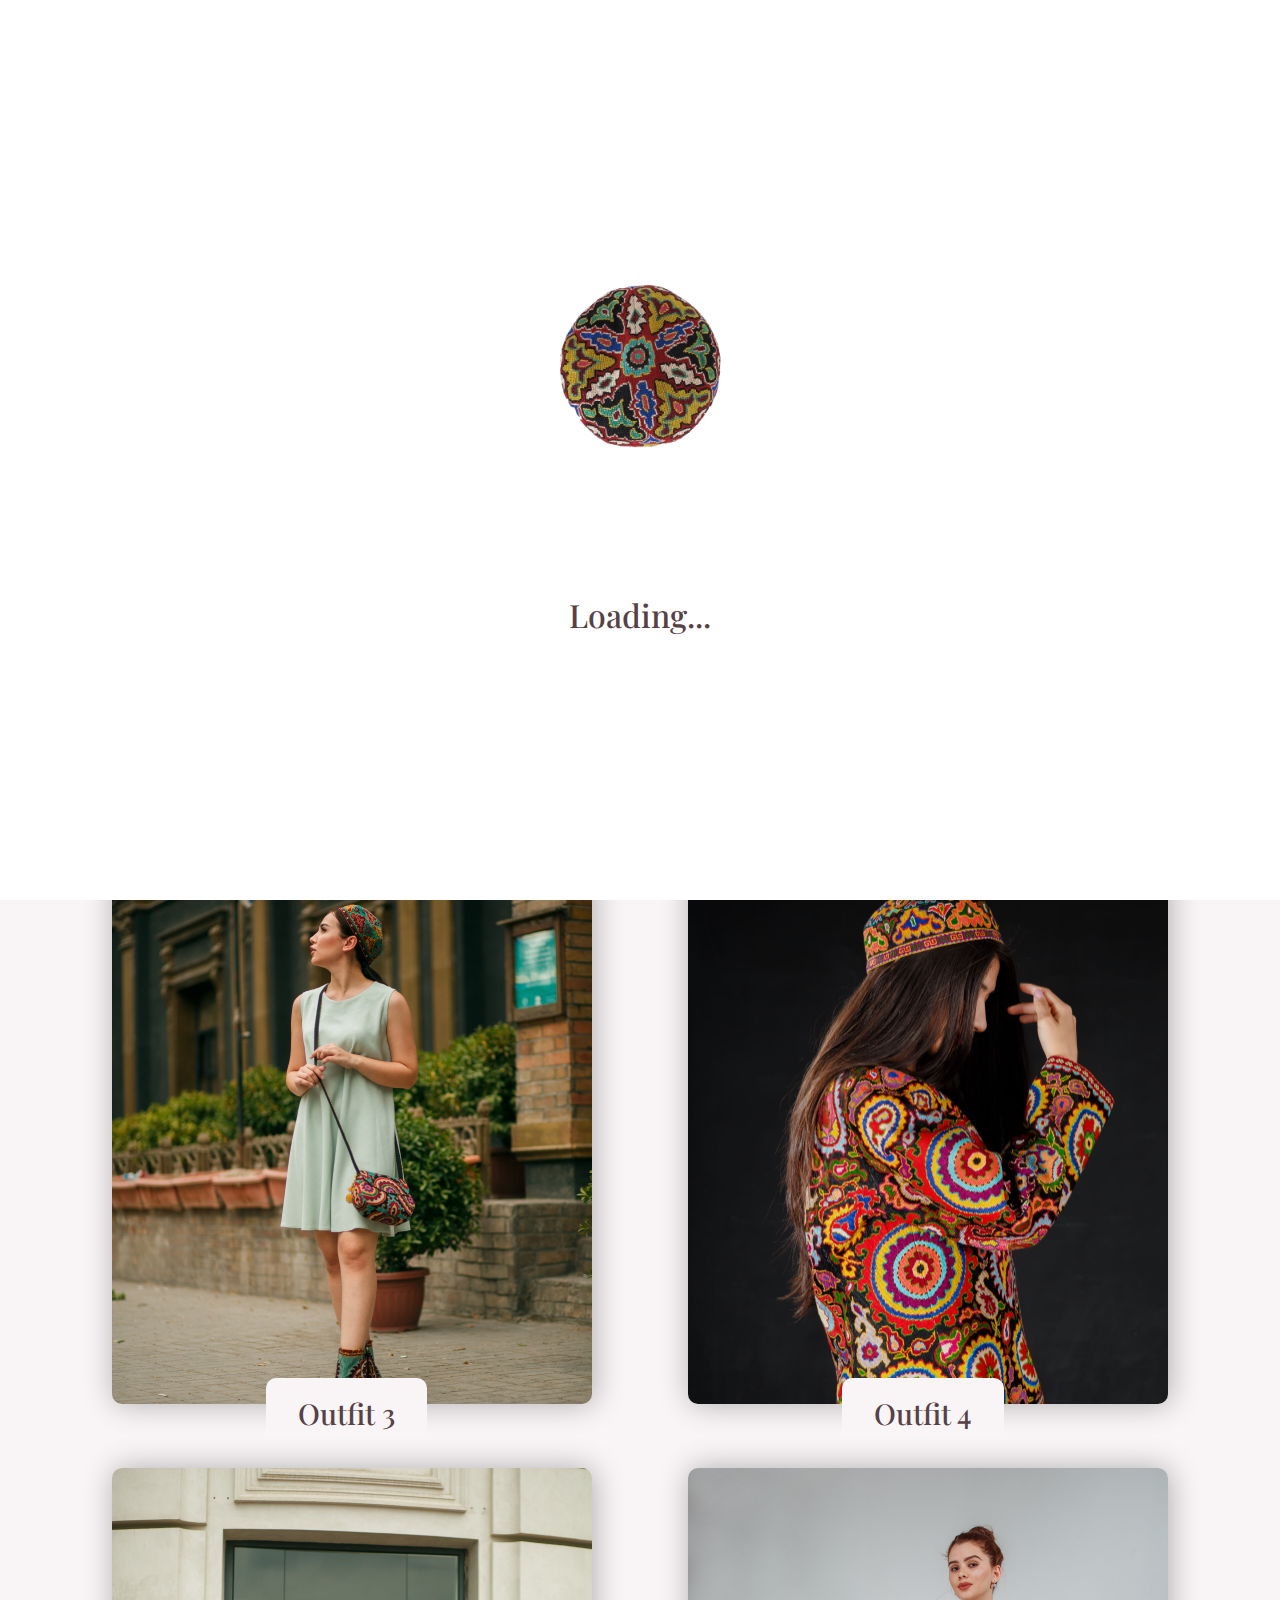
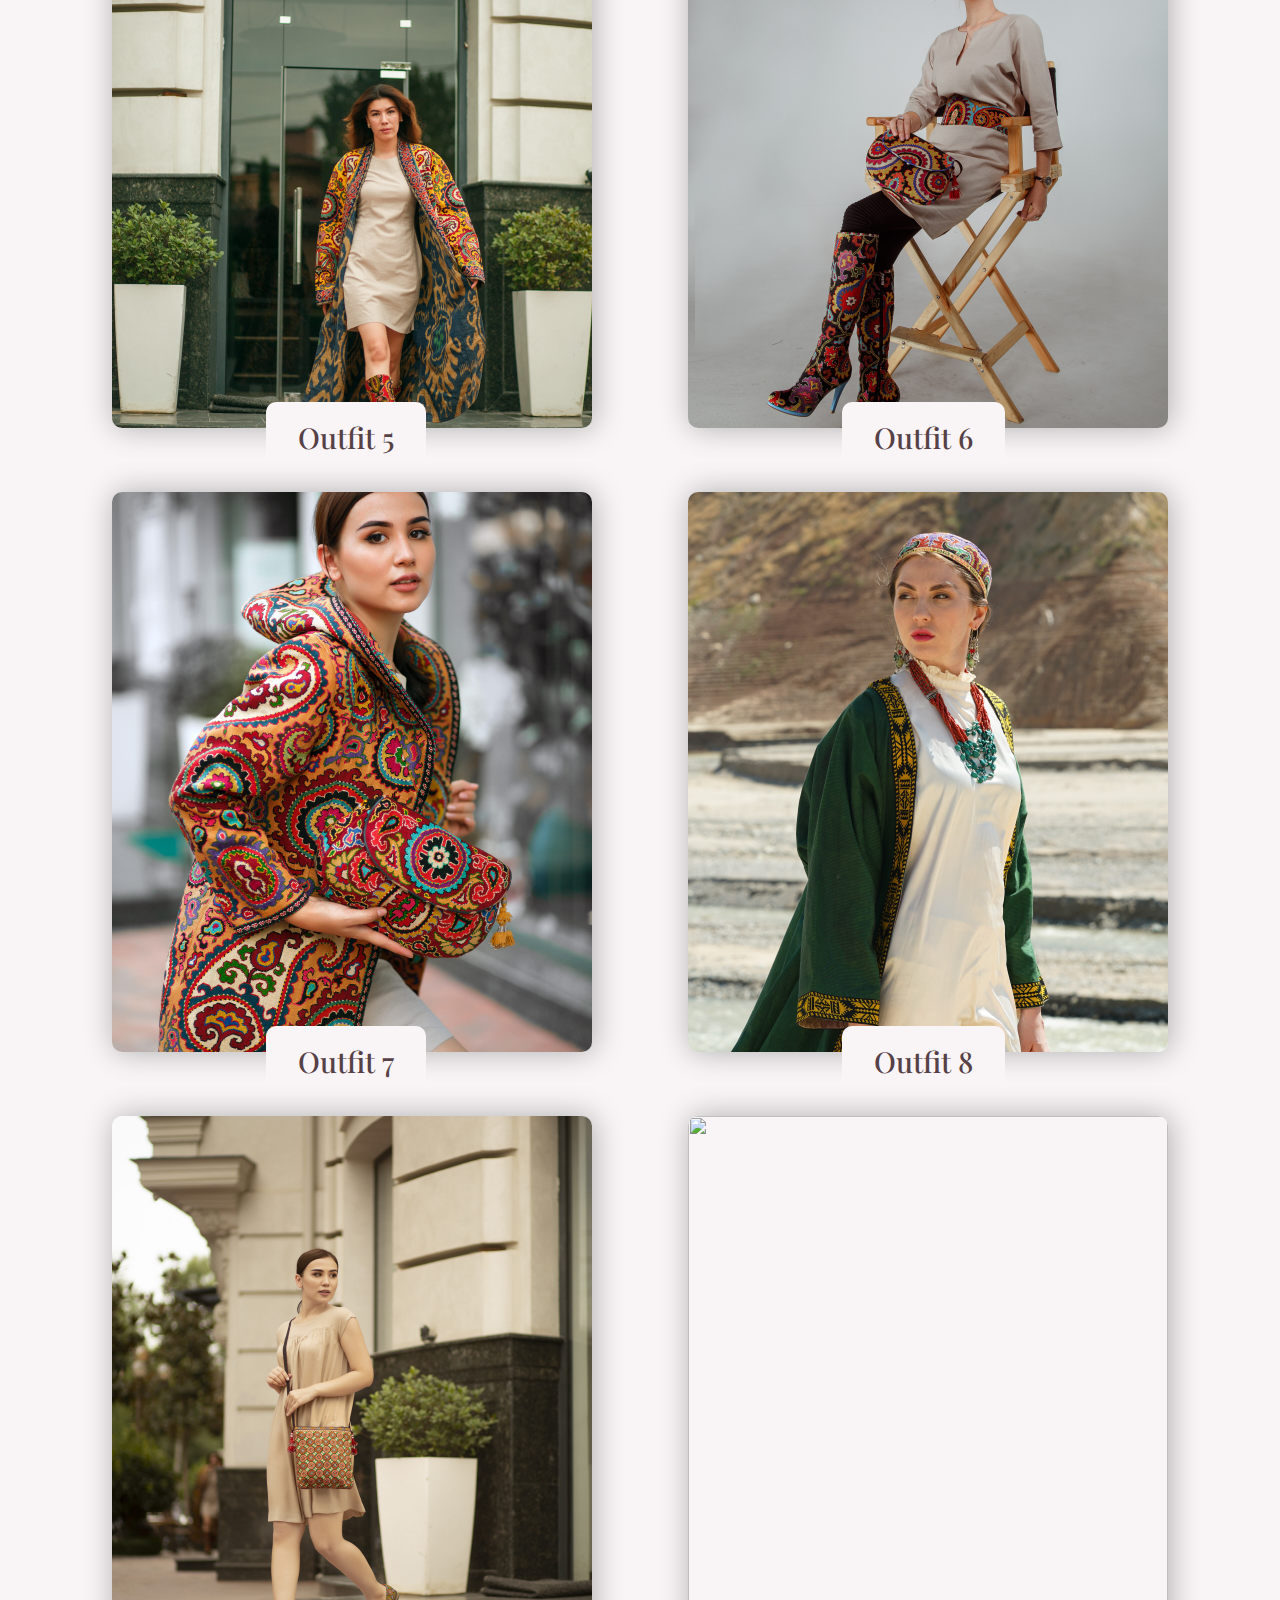
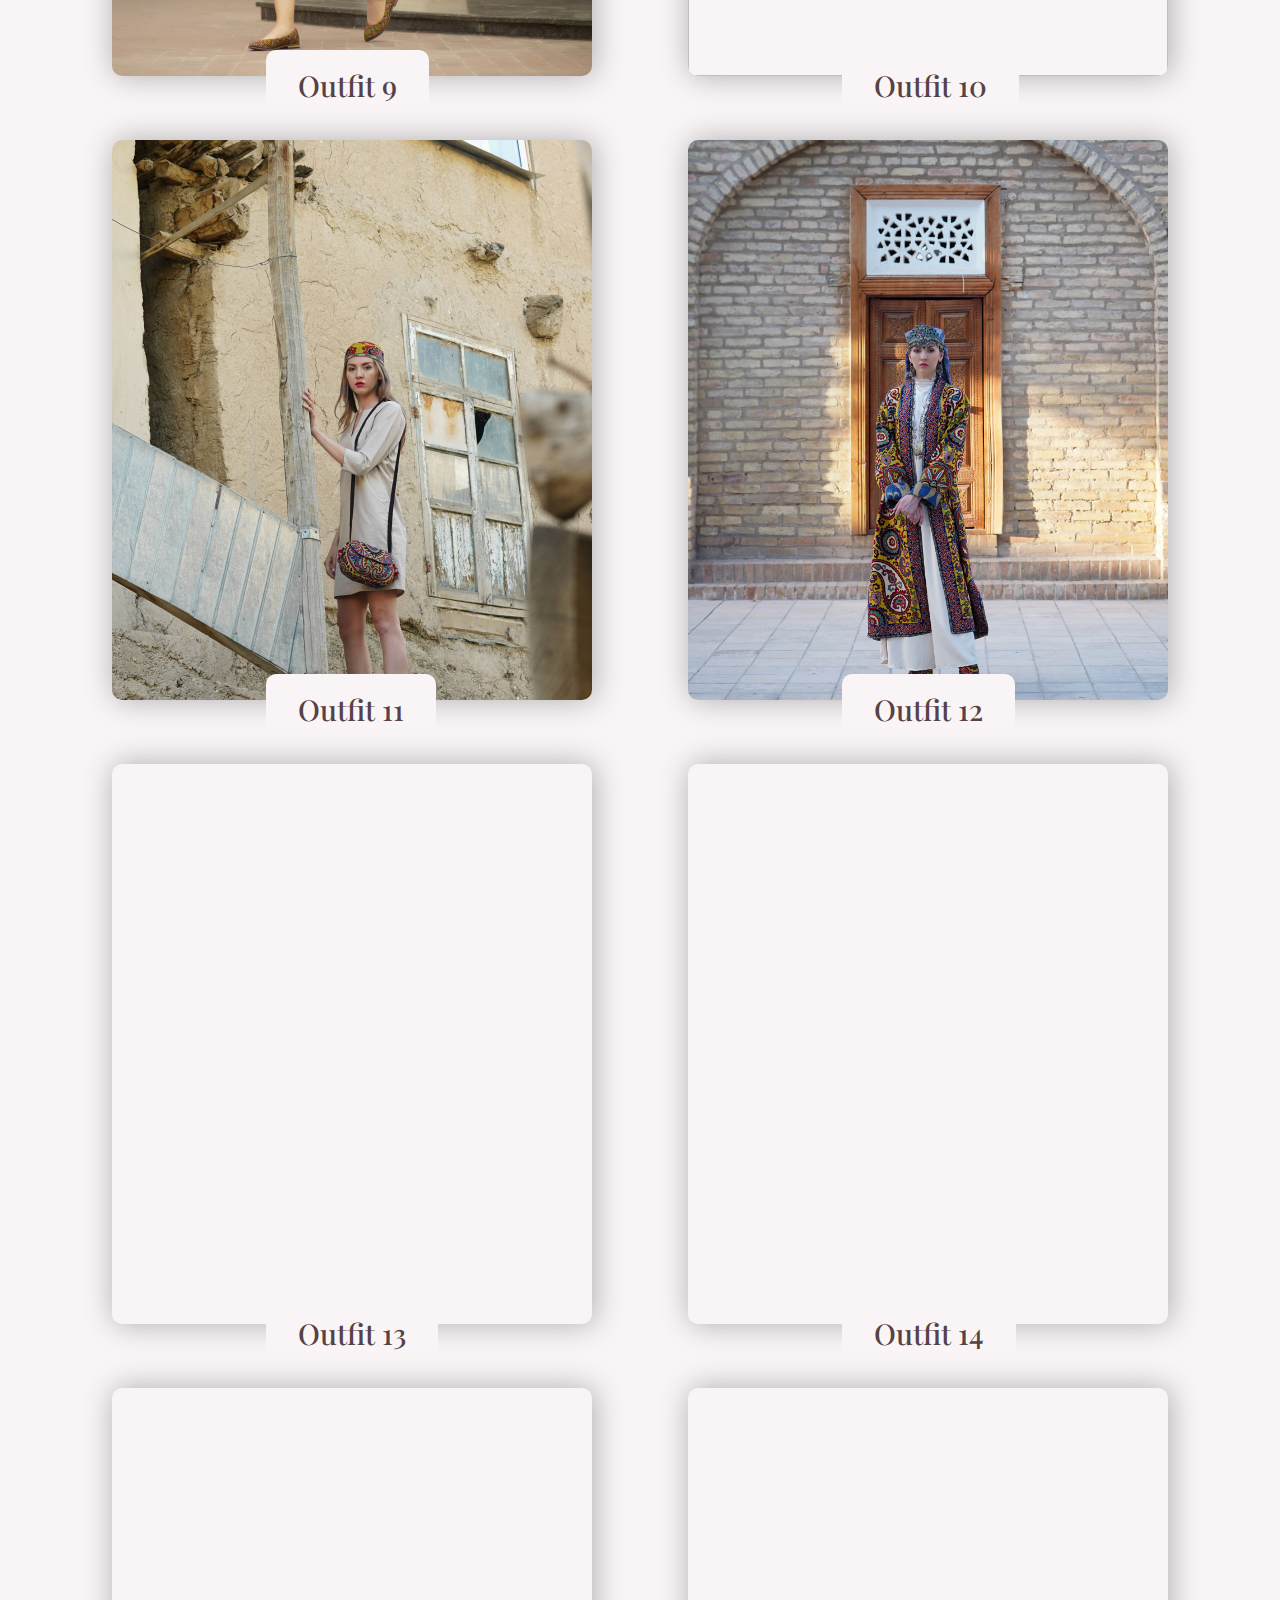
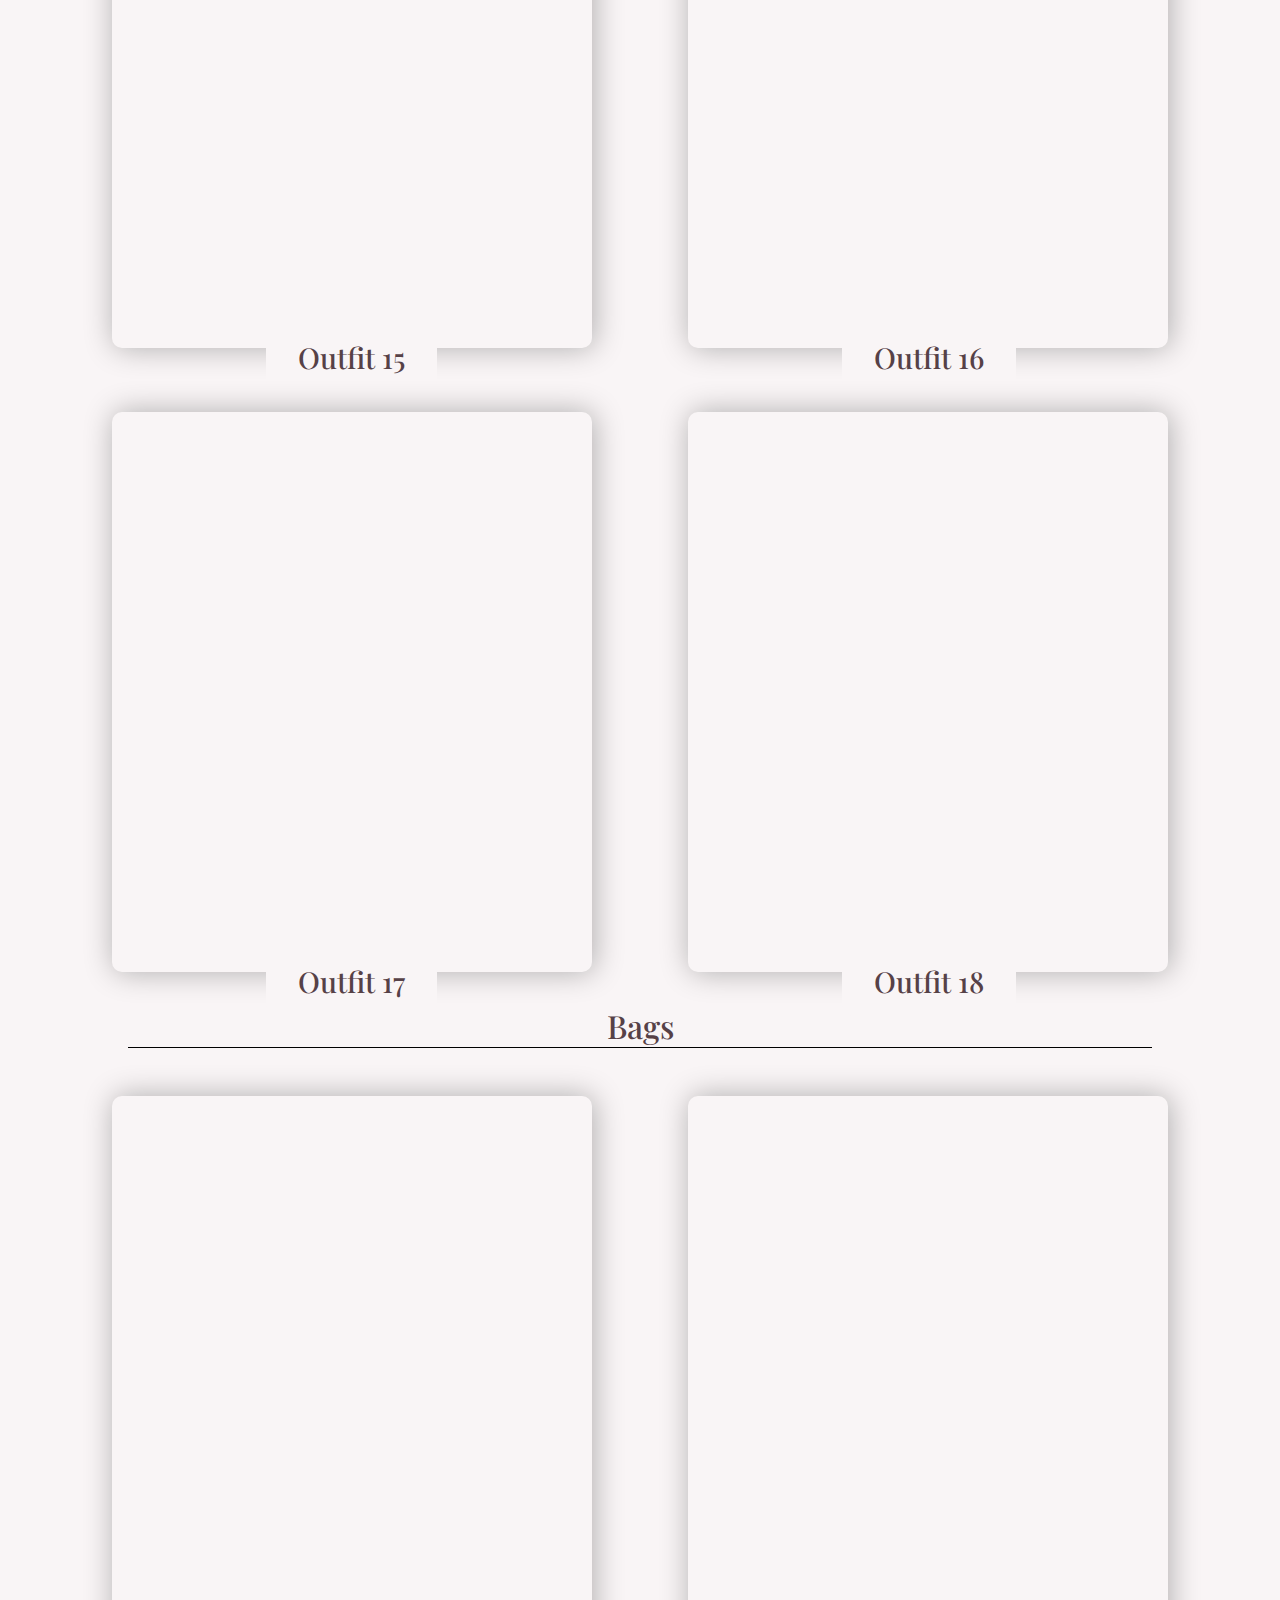
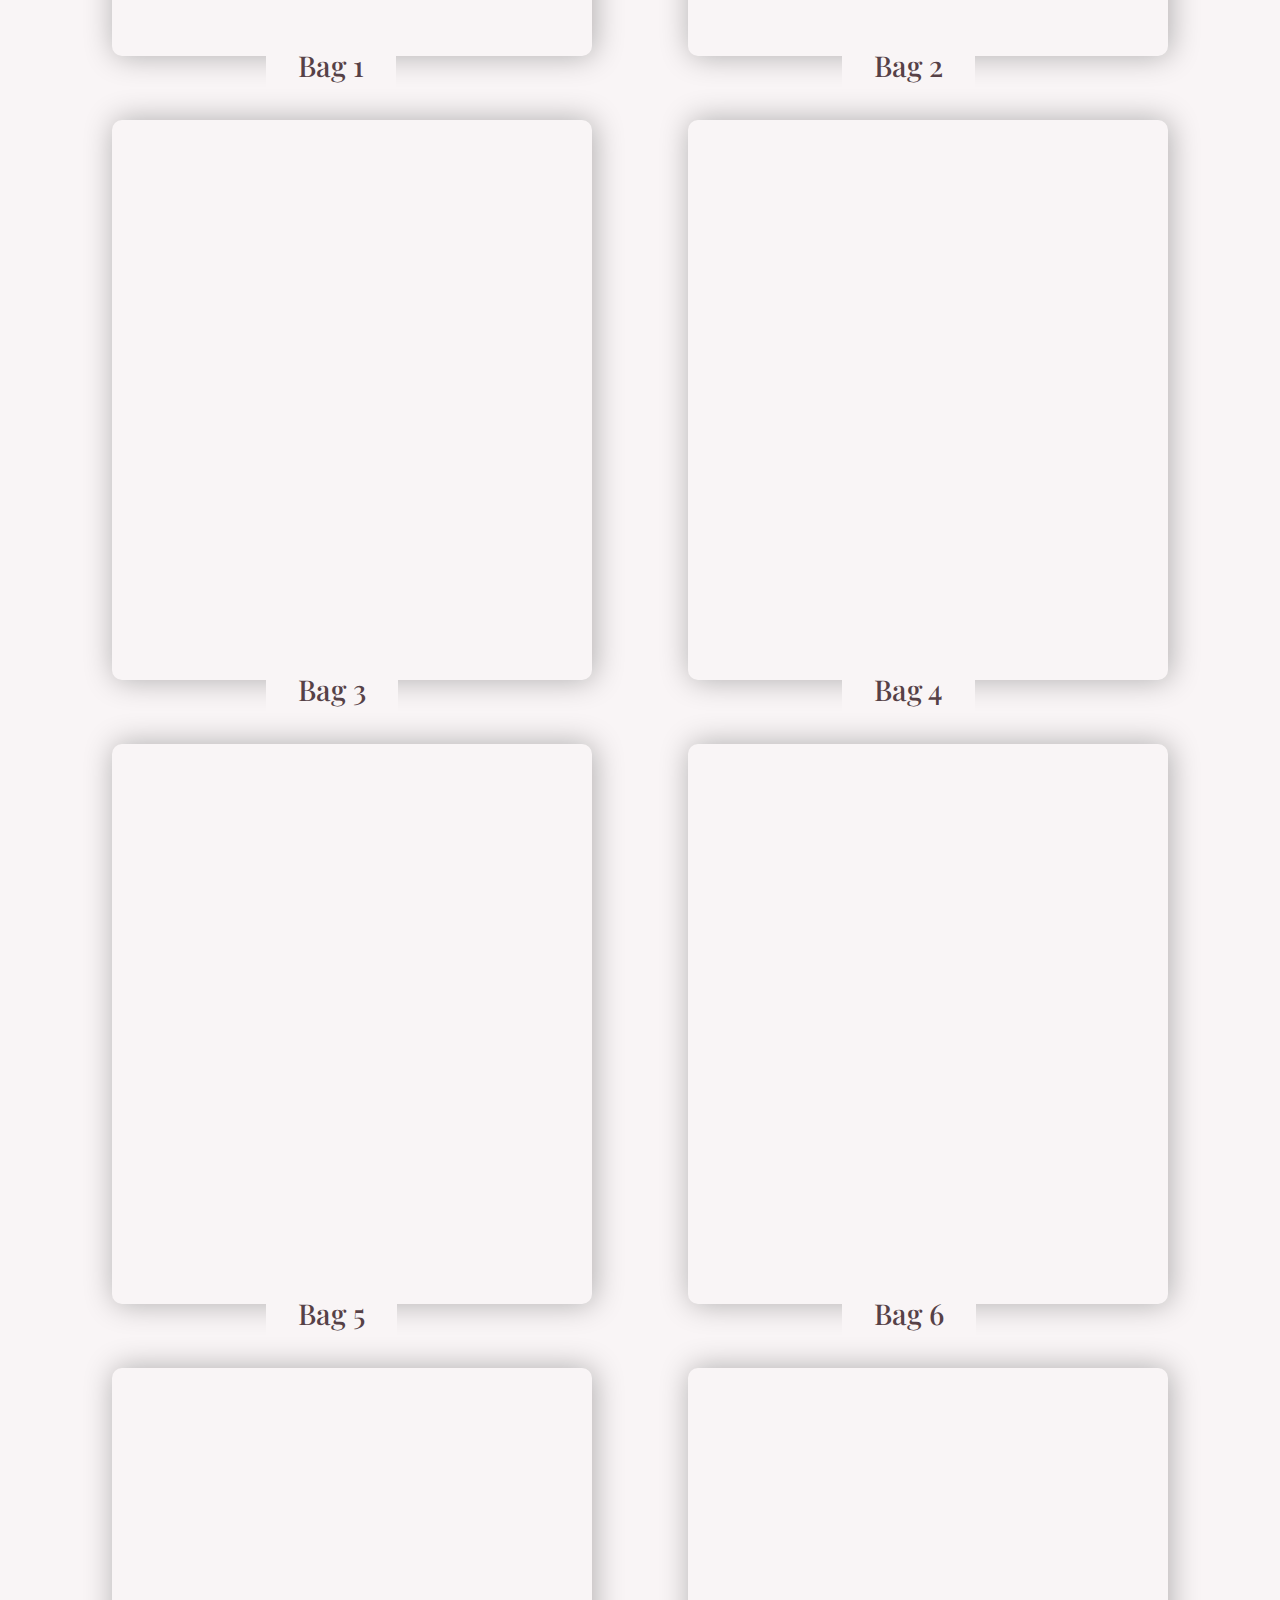
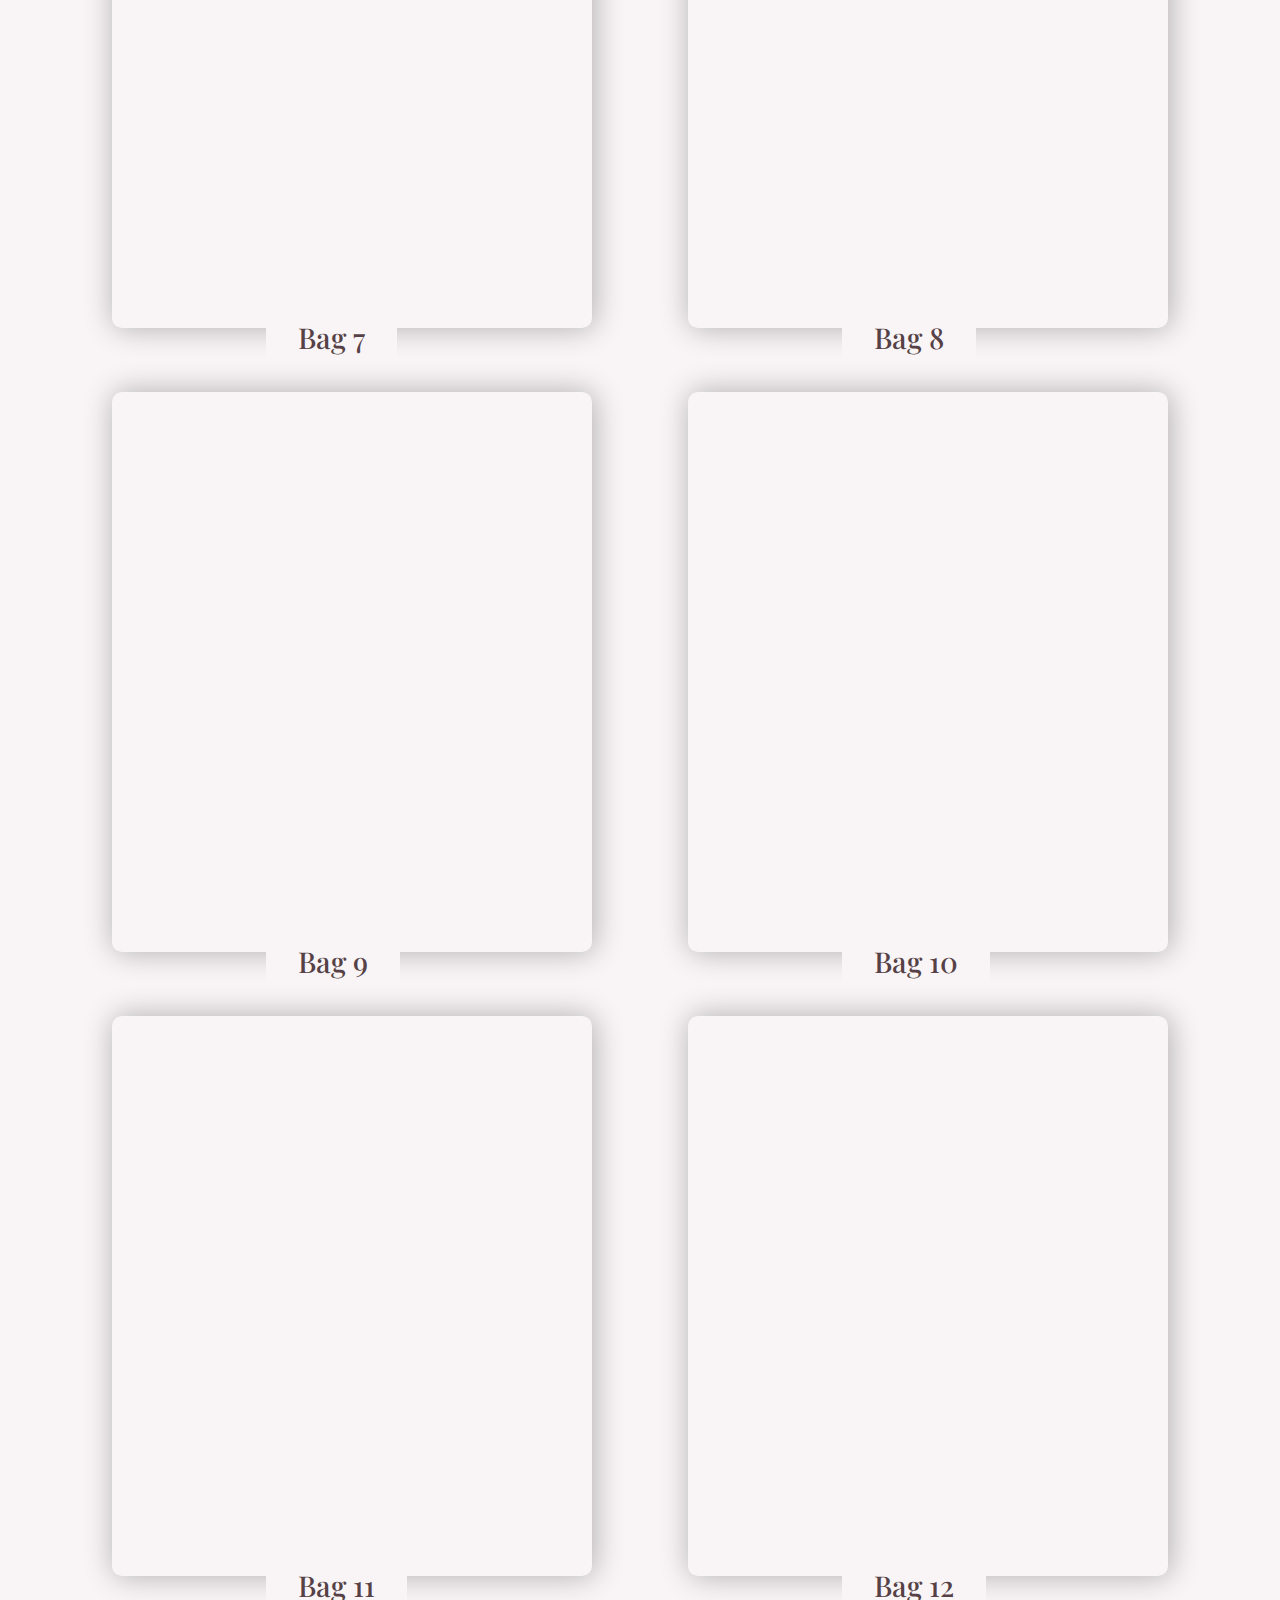
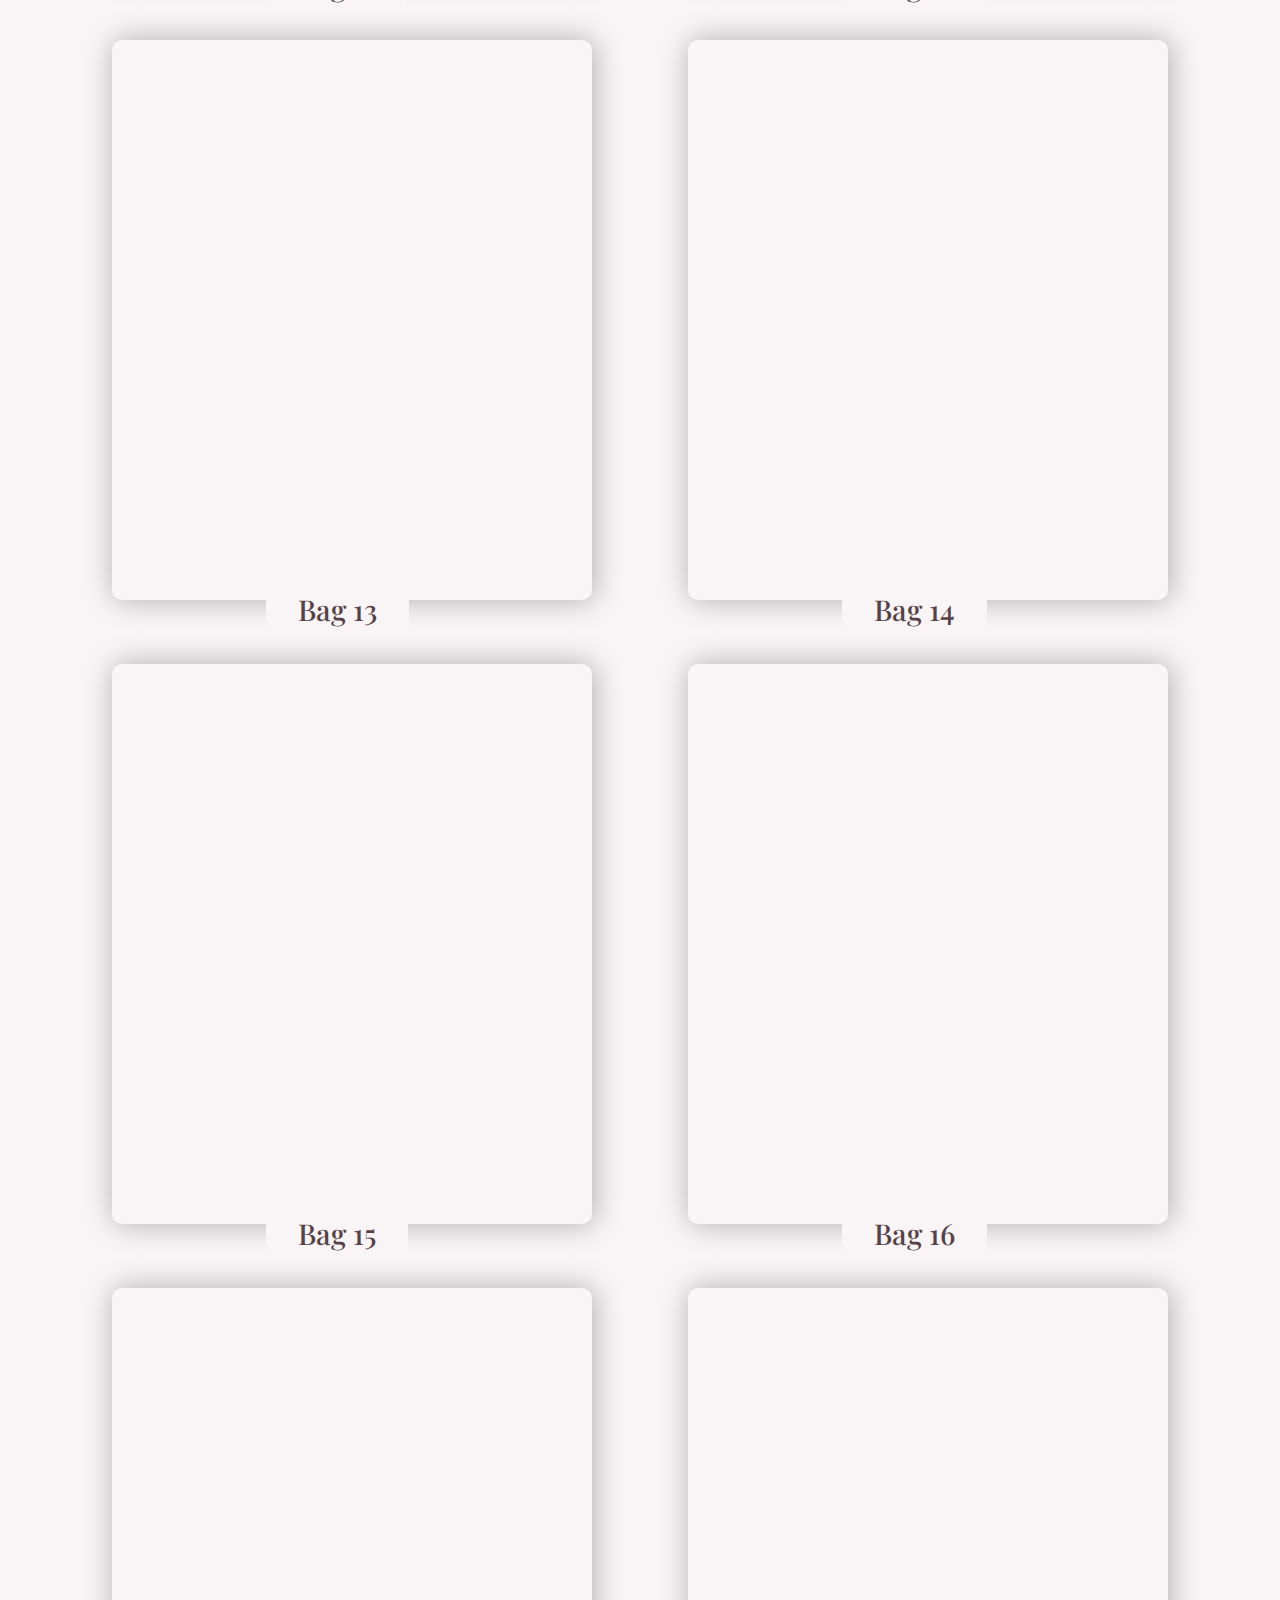
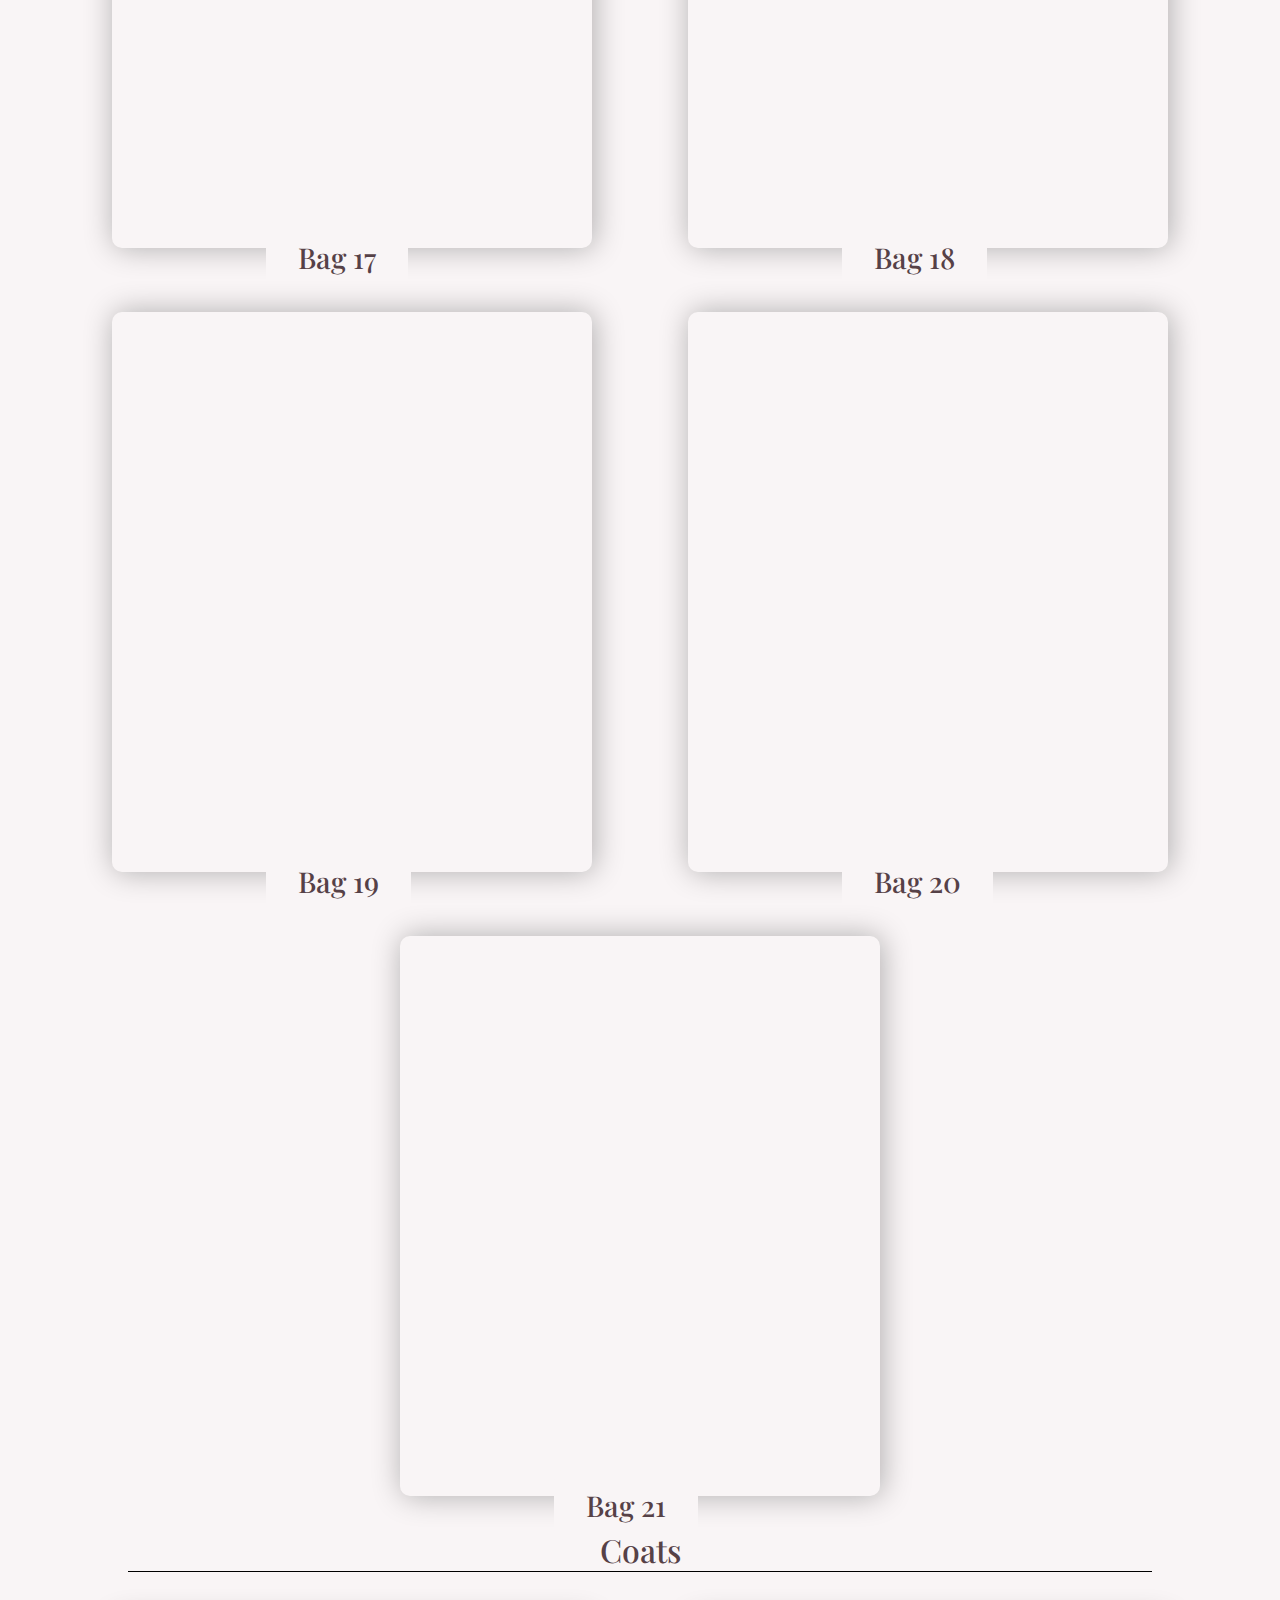
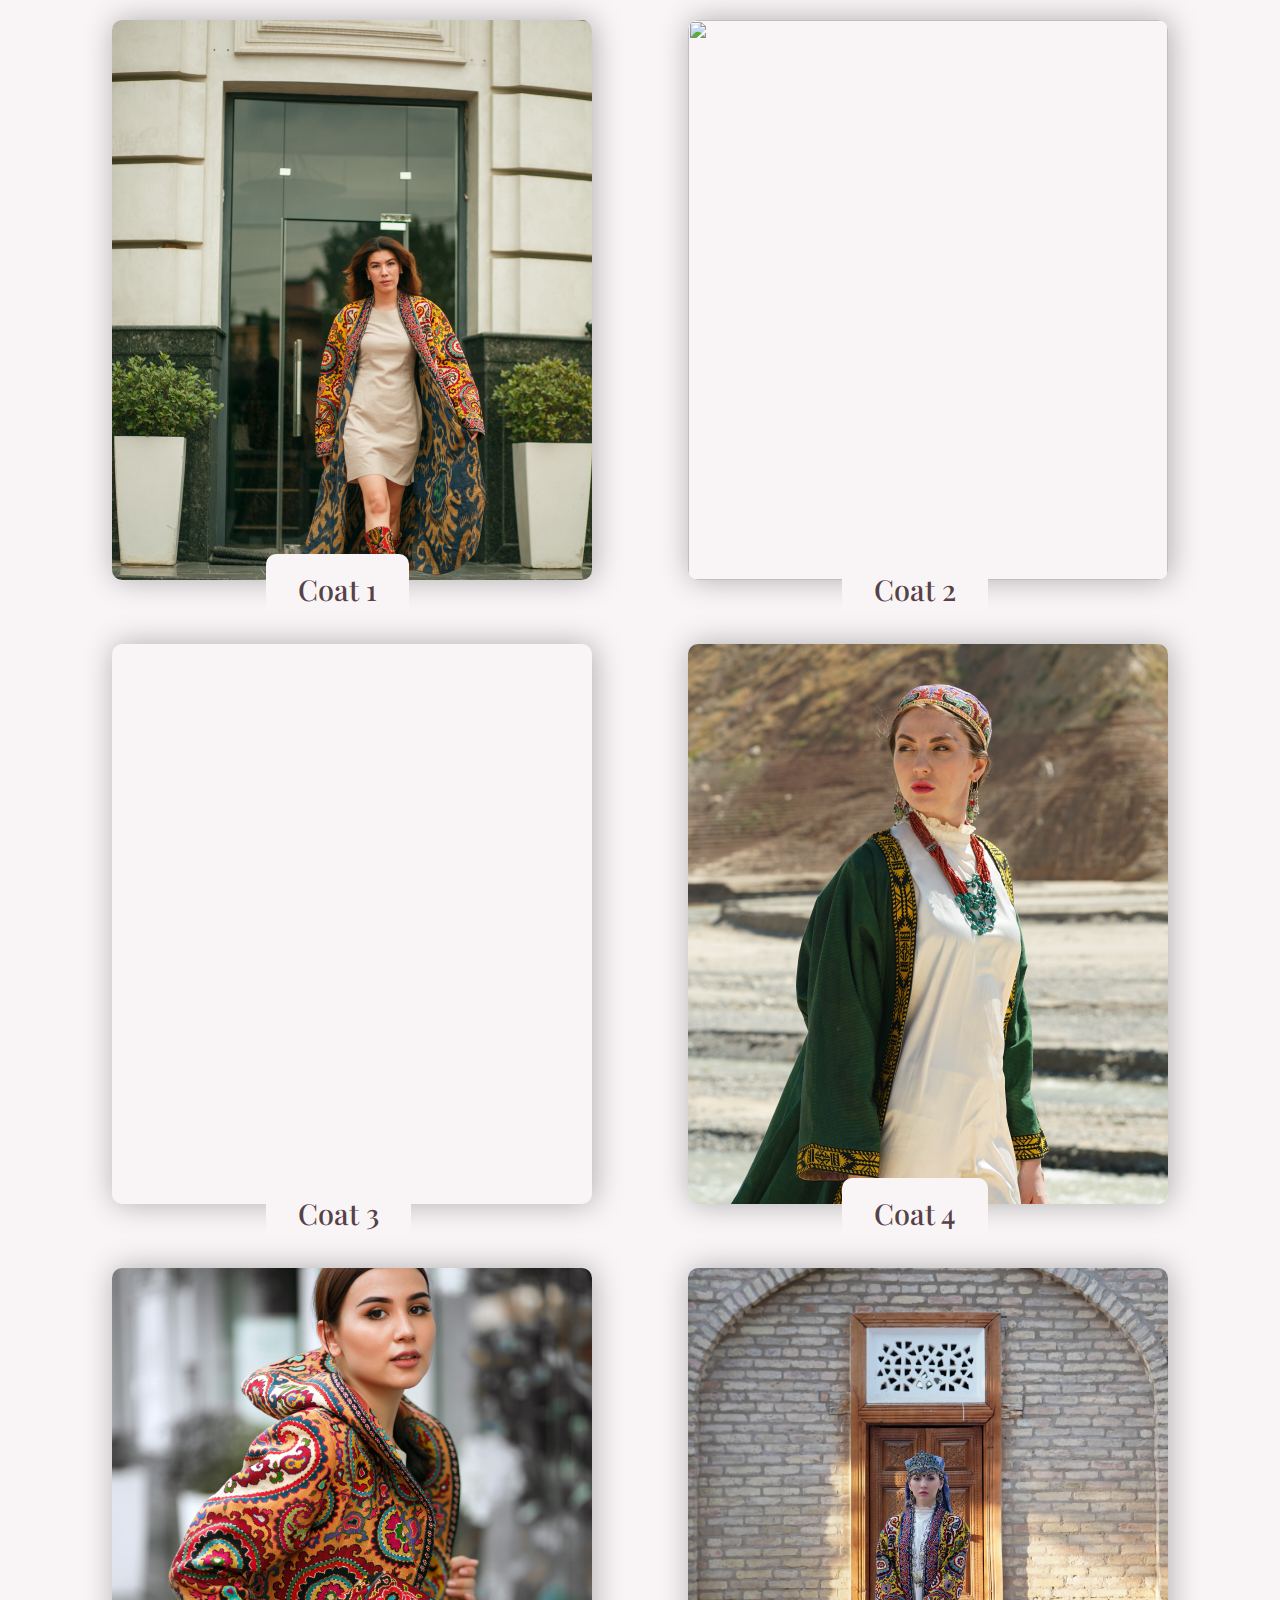
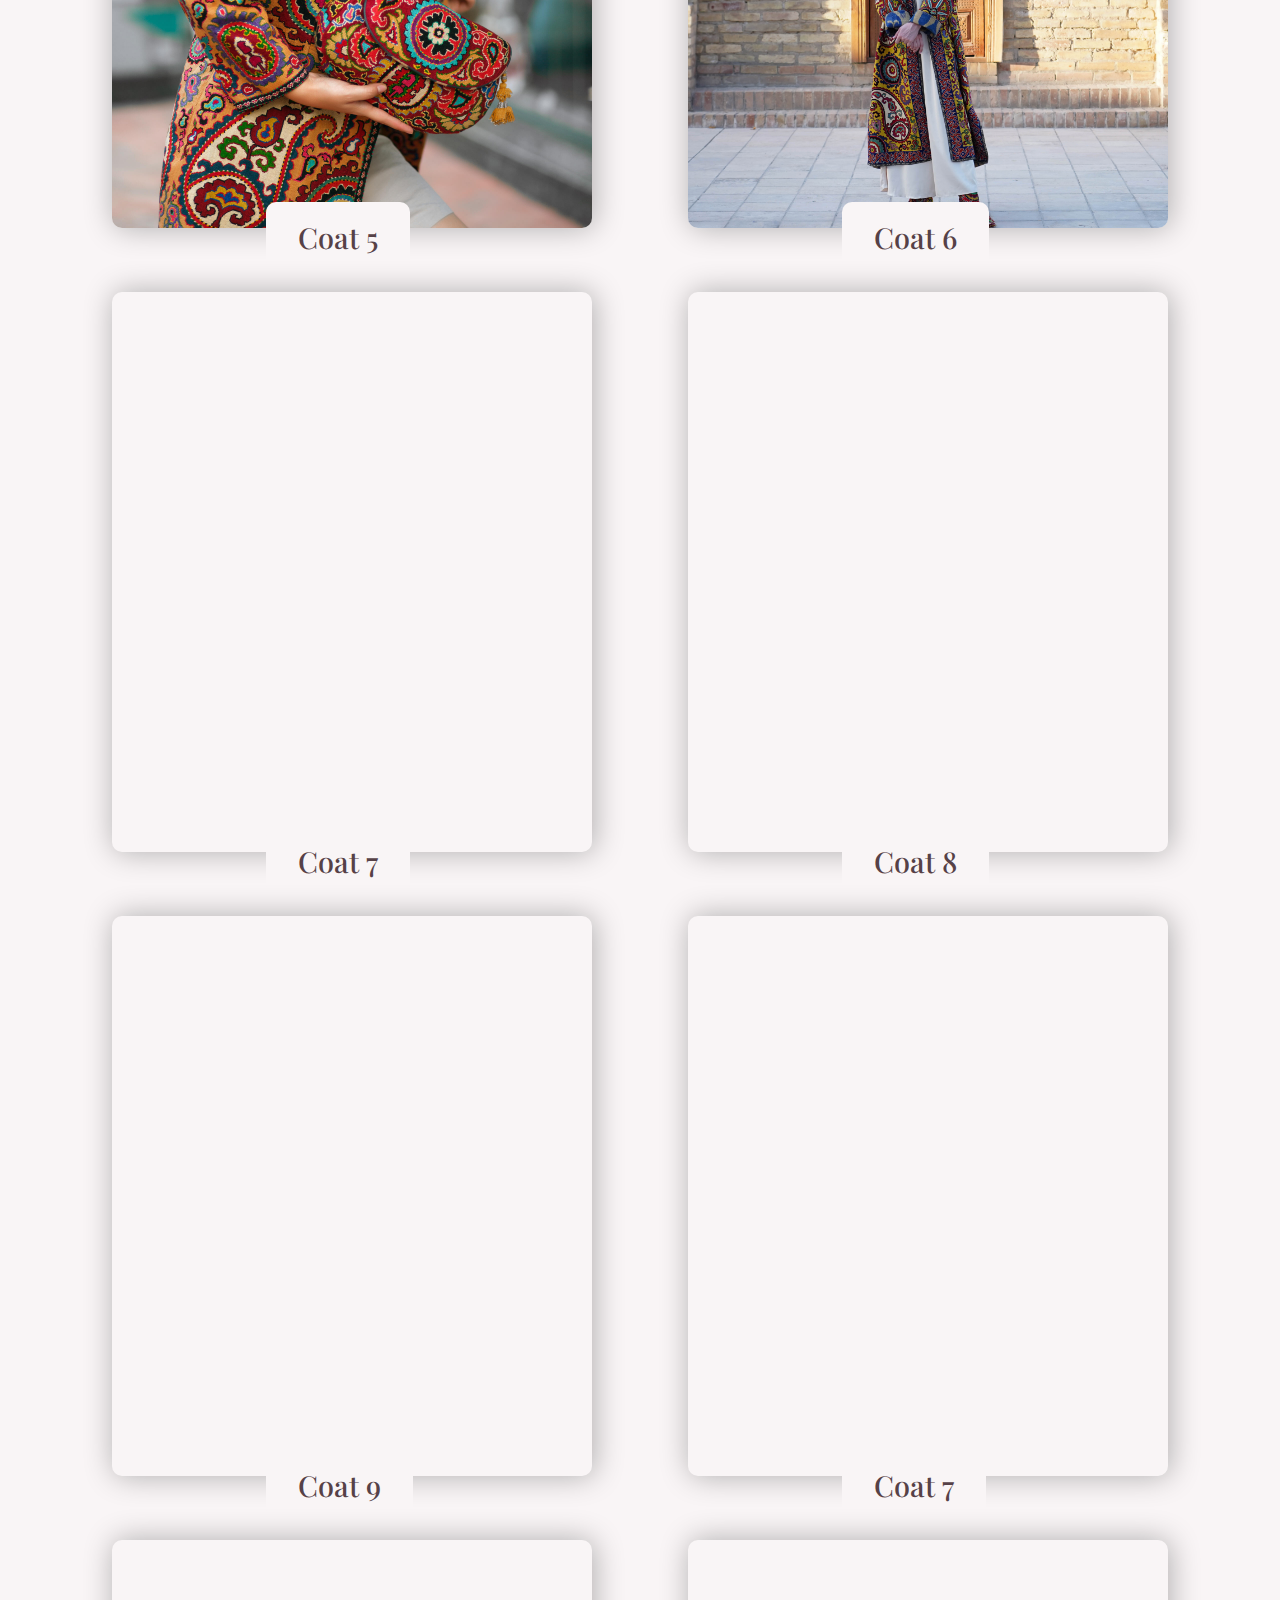
==== commit 795685a5: "Update shop.html" ====
--- a/shop.html
+++ b/shop.html
@@ -30,23 +30,18 @@
     </div>
     <header>
       <nav id="nav">
-        <div class="logo">
-          <img
-            loading="lazy"
-            src="./images/transparent-logo.png"
-            alt="logo"
-            width="70"
-          />
-          <span>Gulnor </span>
-        </div>
-
-        <input
-          type="checkbox"
-          role="button"
-          aria-label="Display the menu"
-          aria-expanded="false"
-          aria-controls="menu"
-        />
+        <a href="#main" style="text-decoration: none">
+          <div class="logo">
+            <img
+              loading="lazy"
+              src="./images/transparent-logo.png"
+              alt="logo"
+              width="70"
+            />
+            <span>Gulnor</span>
+          </div>
+        </a>
+
         <ul id="menu">
           <li><a href="./index.html">Home</a></li>
           <li><a href="./social-app-links/social-meida.html">Contacts</a></li>
@@ -54,8 +49,8 @@
       </nav>
     </header>
 
-    <main>
-      <div id="categories">
+    <main id="main">
+      <!-- <div id="categories">
         <h1 id="outfit">Categories</h1>
         <ul>
           <li><a href="#outfit">outfits</a></li>
@@ -63,9 +58,27 @@
           <li><a href="#coat">coats</a></li>
           <li><a href="#shoes">shoes</a></li>
           <li><a href="#pillow">pillows</a></li>
-          <li><a href="#pillow">hat</a></li>
+          <li><a href="#hat">hat</a></li>
         </ul>
+      </div> -->
+
+      <div class="sidenav">
+        <input
+          type="checkbox"
+          role="button"
+          aria-label="Display the menu"
+          aria-expanded="false"
+          aria-controls="menu"
+          onclick="show()"
+        />
+        <a href="#outfit">outfits</a>
+        <a href="#bag">bags</a>
+        <a href="#coat">coats</a>
+        <a href="#shoes">shoes</a>
+        <a href="#pillow">pillow</a>
+        <a href="#hat">hat</a>
       </div>
+
       <h1 id="outfit">Outfits</h1>
       <ul>
         <li>
@@ -430,36 +443,36 @@
 
         <li>
           <img loading="lazy" src="./images/pillow-.jpg" alt="" />
-          <span>pillow 1 </span>
+          <span>pillow 4 </span>
         </li>
 
         <li>
           <img loading="lazy" src="./images/pillow-7.JPG" alt="" />
-          <span>pillow 1 </span>
+          <span>pillow 5 </span>
         </li>
 
         <li>
           <img loading="lazy" src="./images/pillow-10.JPG" alt="" />
-          <span>pillow 3 </span>
+          <span>pillow 6 </span>
         </li>
 
         <li>
           <img loading="lazy" src="./images/pillow-9.JPG" alt="" />
-          <span>pillow 2 </span>
+          <span>pillow 7</span>
         </li>
 
         <li>
           <img loading="lazy" src="./images/pillow-2.jpeg" alt="" />
-          <span>pillow 2 </span>
+          <span>pillow 8 </span>
         </li>
 
         <li>
           <img loading="lazy" src="./images/pillow-8.JPG" alt="" />
-          <span>pillow 3 </span>
-        </li>
-      </ul>
-
-      <h1 id="pillow">Hat</h1>
+          <span>pillow 9 </span>
+        </li>
+      </ul>
+
+      <h1 id="hat">Hat</h1>
       <ul>
         <li>
           <img loading="lazy" src="./images/head-9.jpg" alt="" />
@@ -478,17 +491,17 @@
 
         <li>
           <img loading="lazy" src="./images/head-14.jpg" alt="" />
-          <span>hat 1 </span>
+          <span>hat 4 </span>
         </li>
 
         <li>
           <img loading="lazy" src="./images/head-15.jpg" alt="" />
-          <span>hat 1 </span>
+          <span>hat 5 </span>
         </li>
 
         <li>
           <img loading="lazy" src="./images/head-8.jpg" alt="" />
-          <span>hat 3 </span>
+          <span>hat 6 </span>
         </li>
       </ul>
     </main>
--- a/shop.css
+++ b/shop.css
@@ -79,6 +79,35 @@
   box-shadow: 10px 0px 30px rgba(0, 0, 0, 0.6);
 }
 
+/* side categories */
+
+.sidenav {
+  height: 100%;
+  width: 160px;
+  position: fixed;
+  z-index: 1;
+  top: 0;
+  left: 0;
+  background-color: #ffeae3;
+  overflow-x: hidden;
+  padding-top: 10rem;
+}
+
+.sidenav a {
+  padding: 6px 8px 6px 16px;
+  text-decoration: none;
+  font-size: 25px;
+  display: block;
+}
+
+/* end */
+h1:first-of-type {
+  margin-top: 8rem;
+}
+h1 {
+  position: sticky;
+}
+
 #categories {
   ul {
     display: flex;
@@ -122,13 +151,14 @@
   main ul {
     display: flex;
     flex-direction: column;
-    justify-content: center;
-    align-items: center;
+    justify-content: end;
+    align-items: end;
+    padding-right: 1.5rem;
   }
 
   main ul li img {
-    width: 90vw;
-    height: 90vh;
+    width: 70vw;
+    height: 50vh;
   }
 
   main ul li:hover img {
@@ -143,6 +173,15 @@
   }
   main ul {
     flex-direction: column;
+  }
+
+  .sidenav a {
+    font-size: 1rem;
+    width: 10vw;
+    padding: 0.5rem;
+  }
+  .sidenav {
+    width: 20vw;
   }
 
   #categories {
@@ -160,7 +199,7 @@
       border-radius: 1rem;
       background-color: #ffeae3;
       margin: 1rem;
-      width: 40%;
+      width: 8rem;
       text-align: center;
       cursor: pointer;
     }
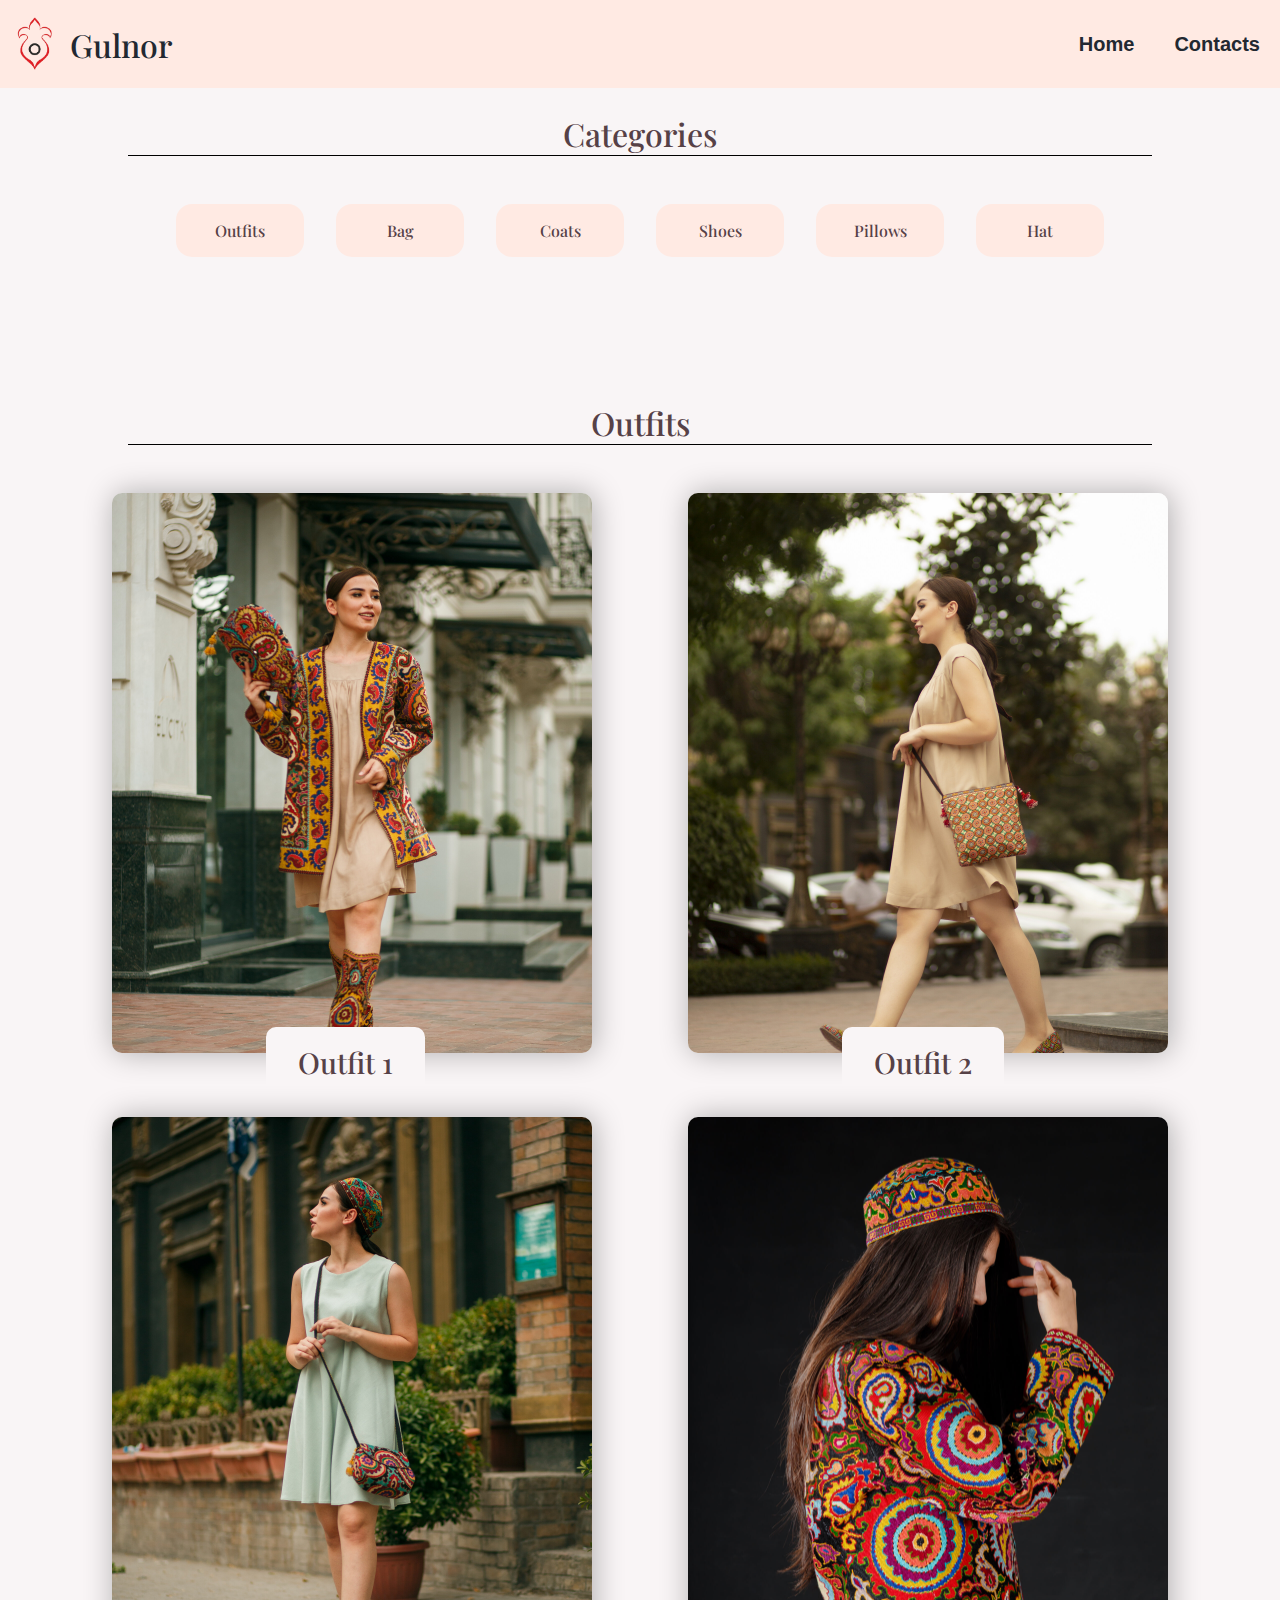
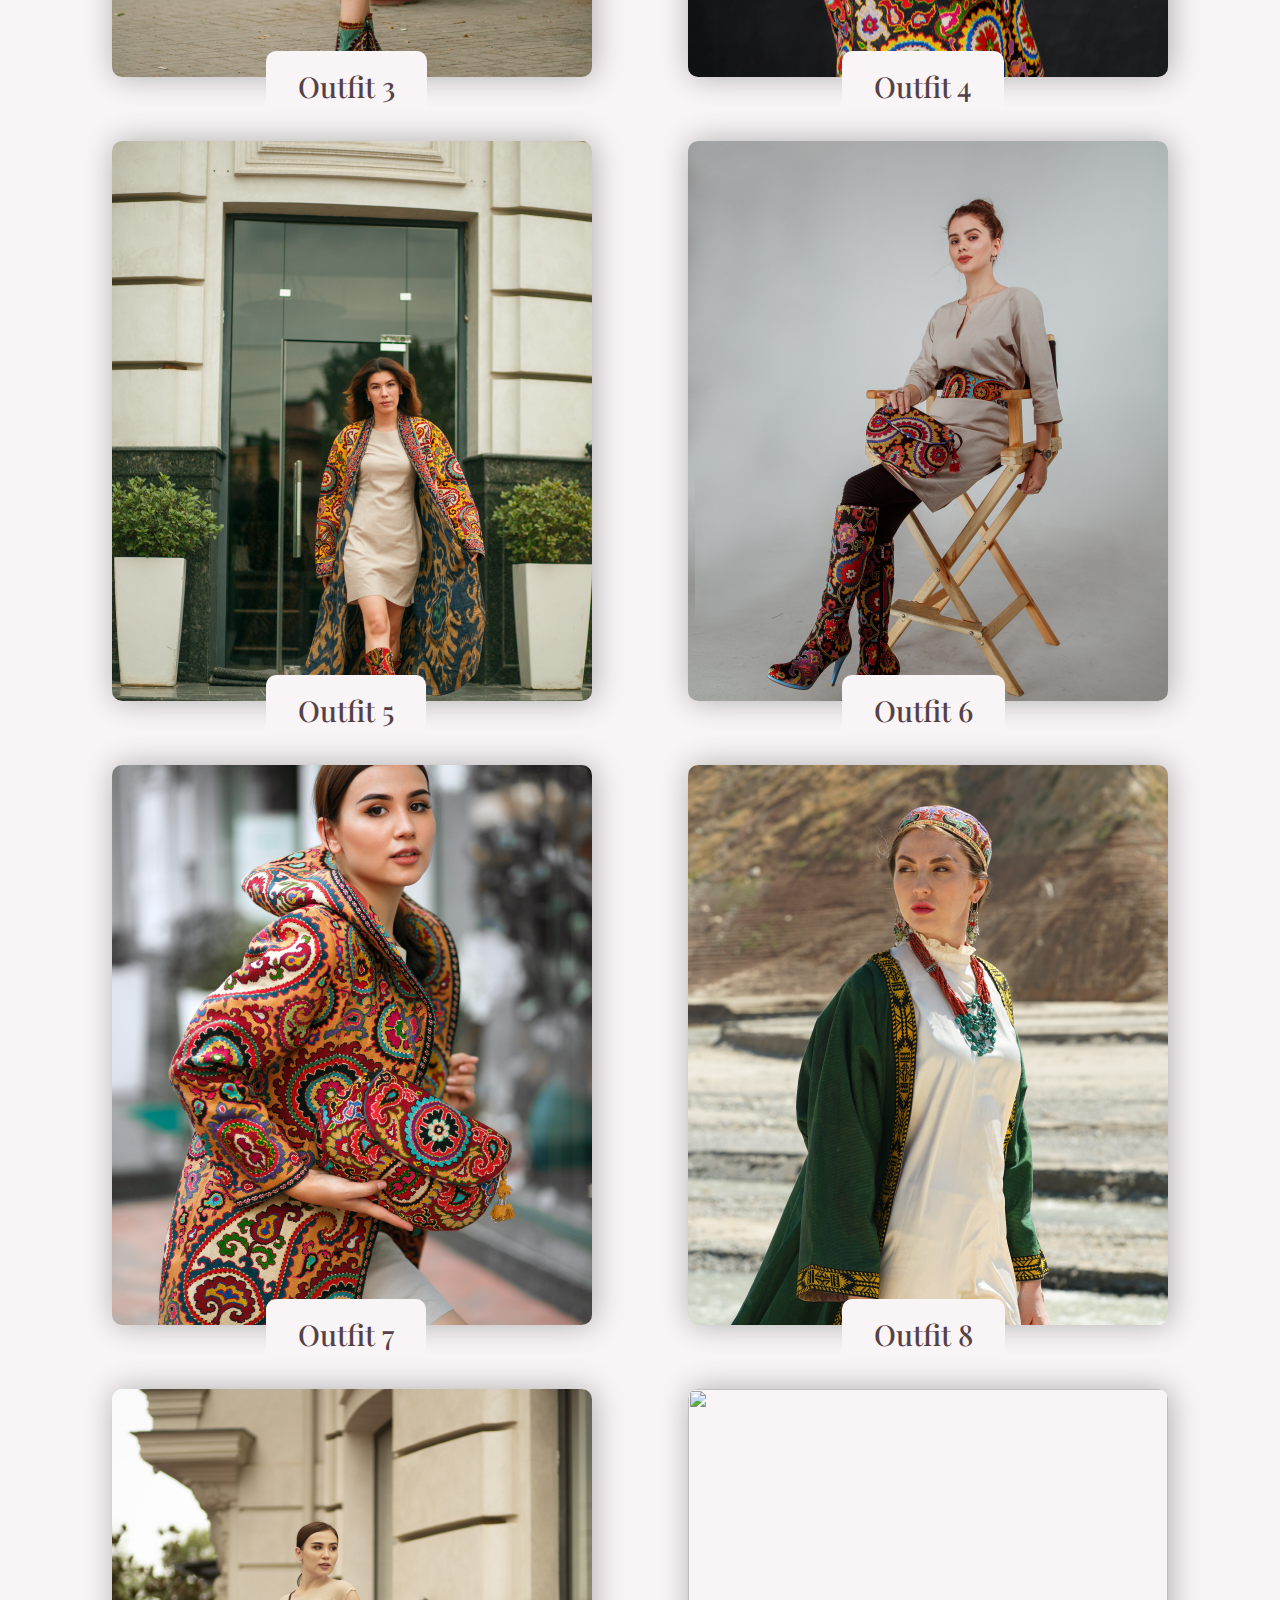
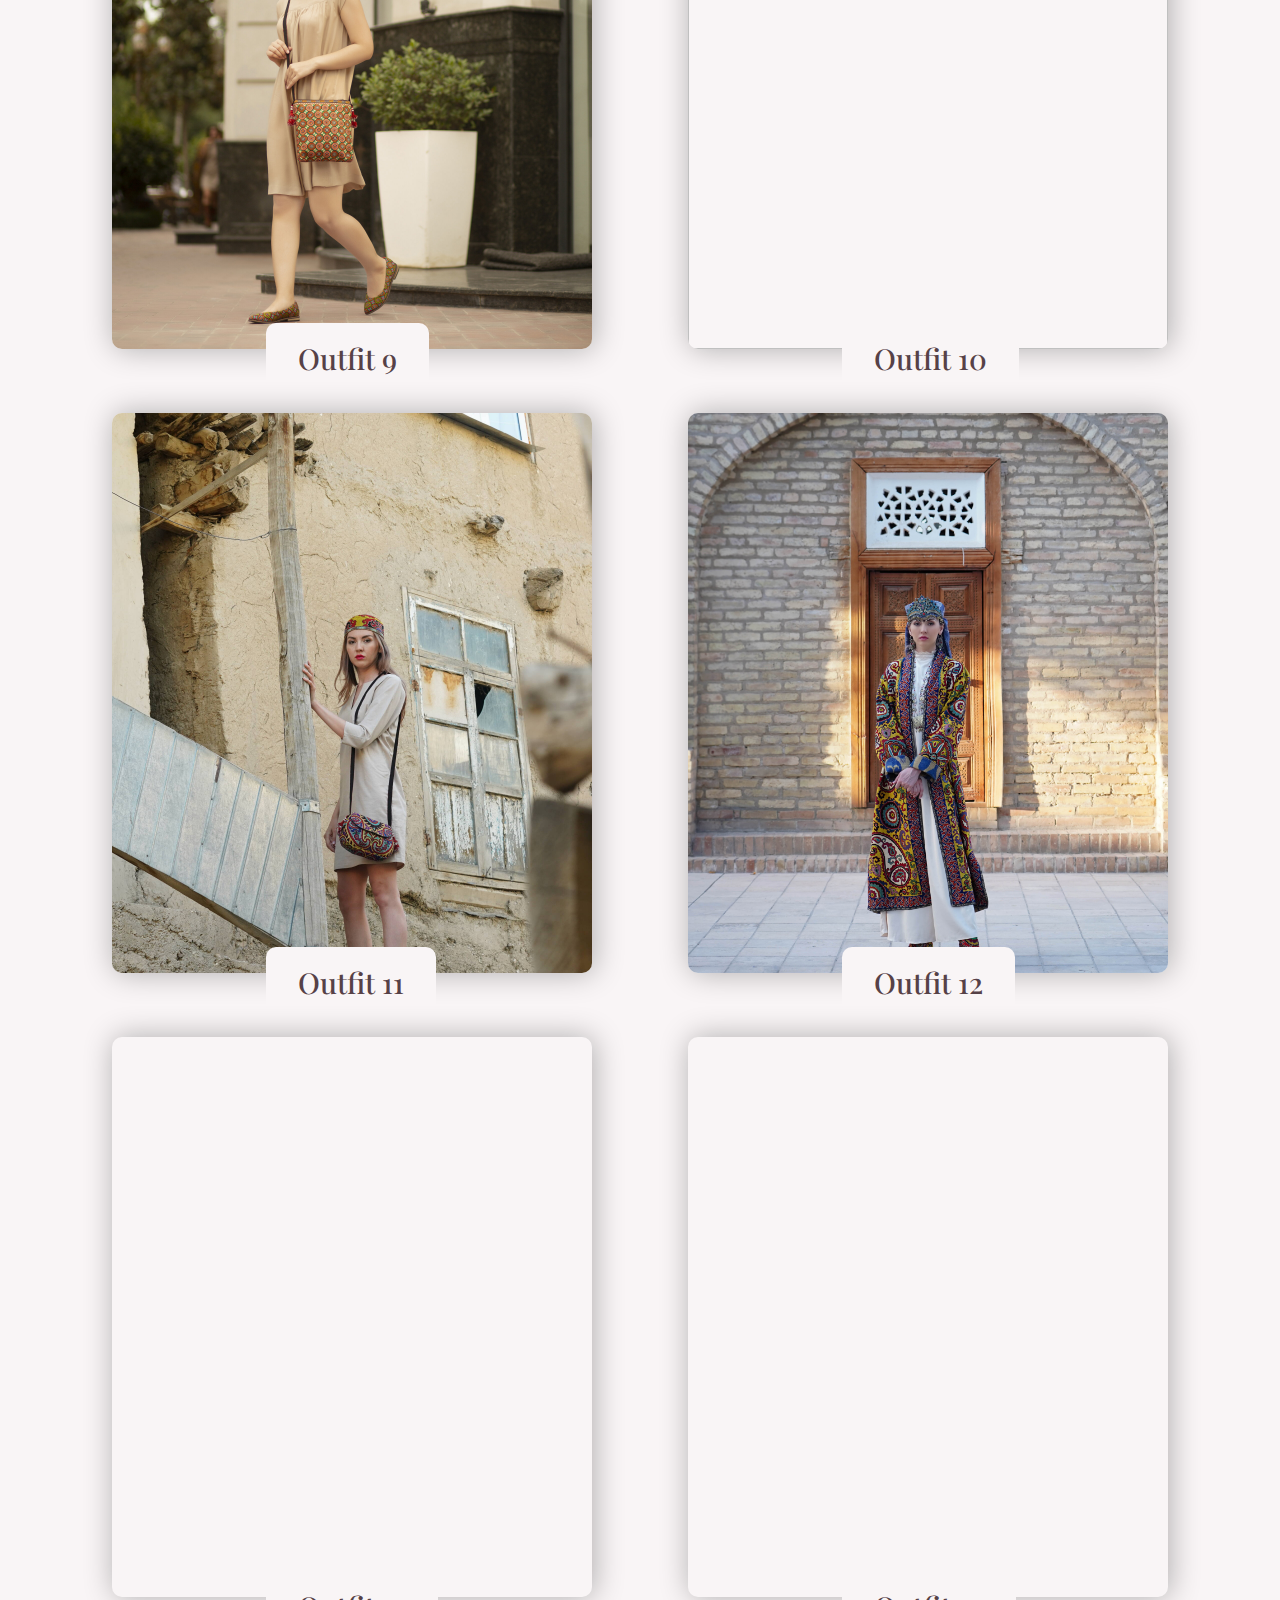
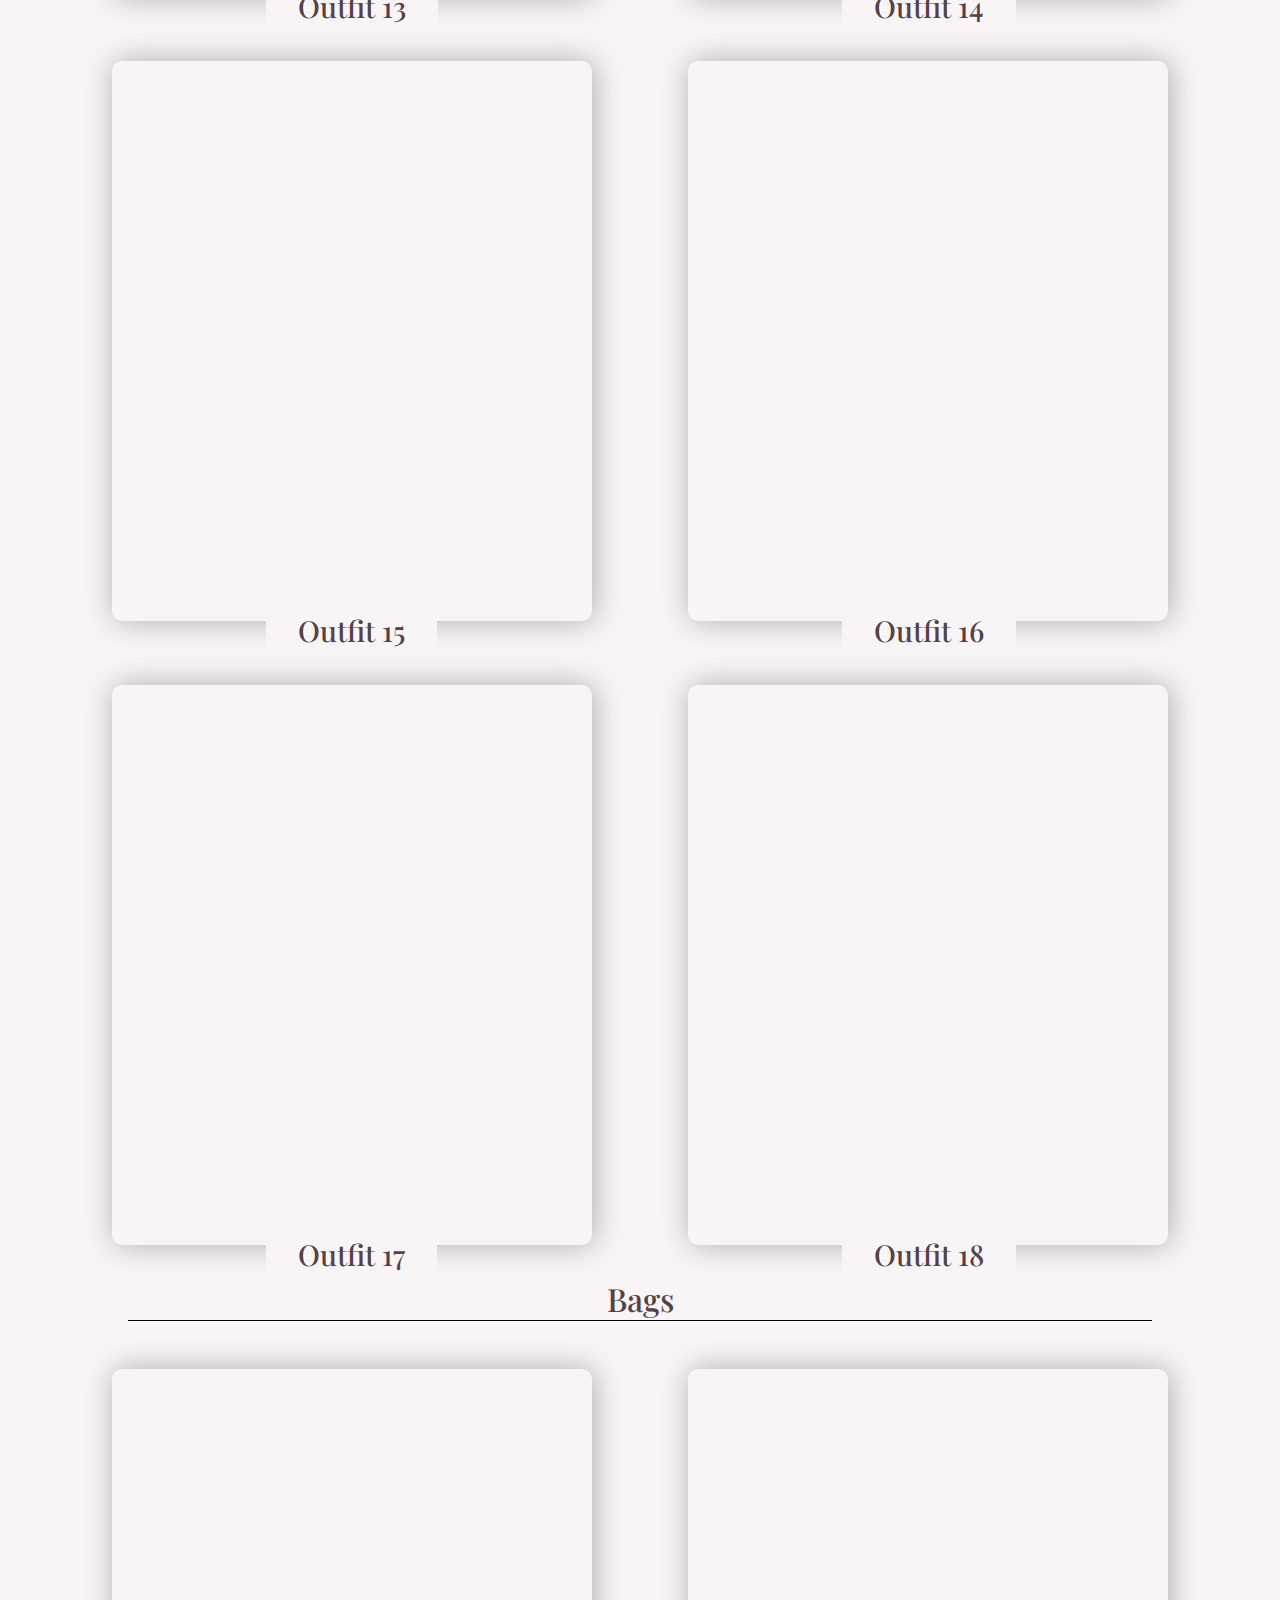
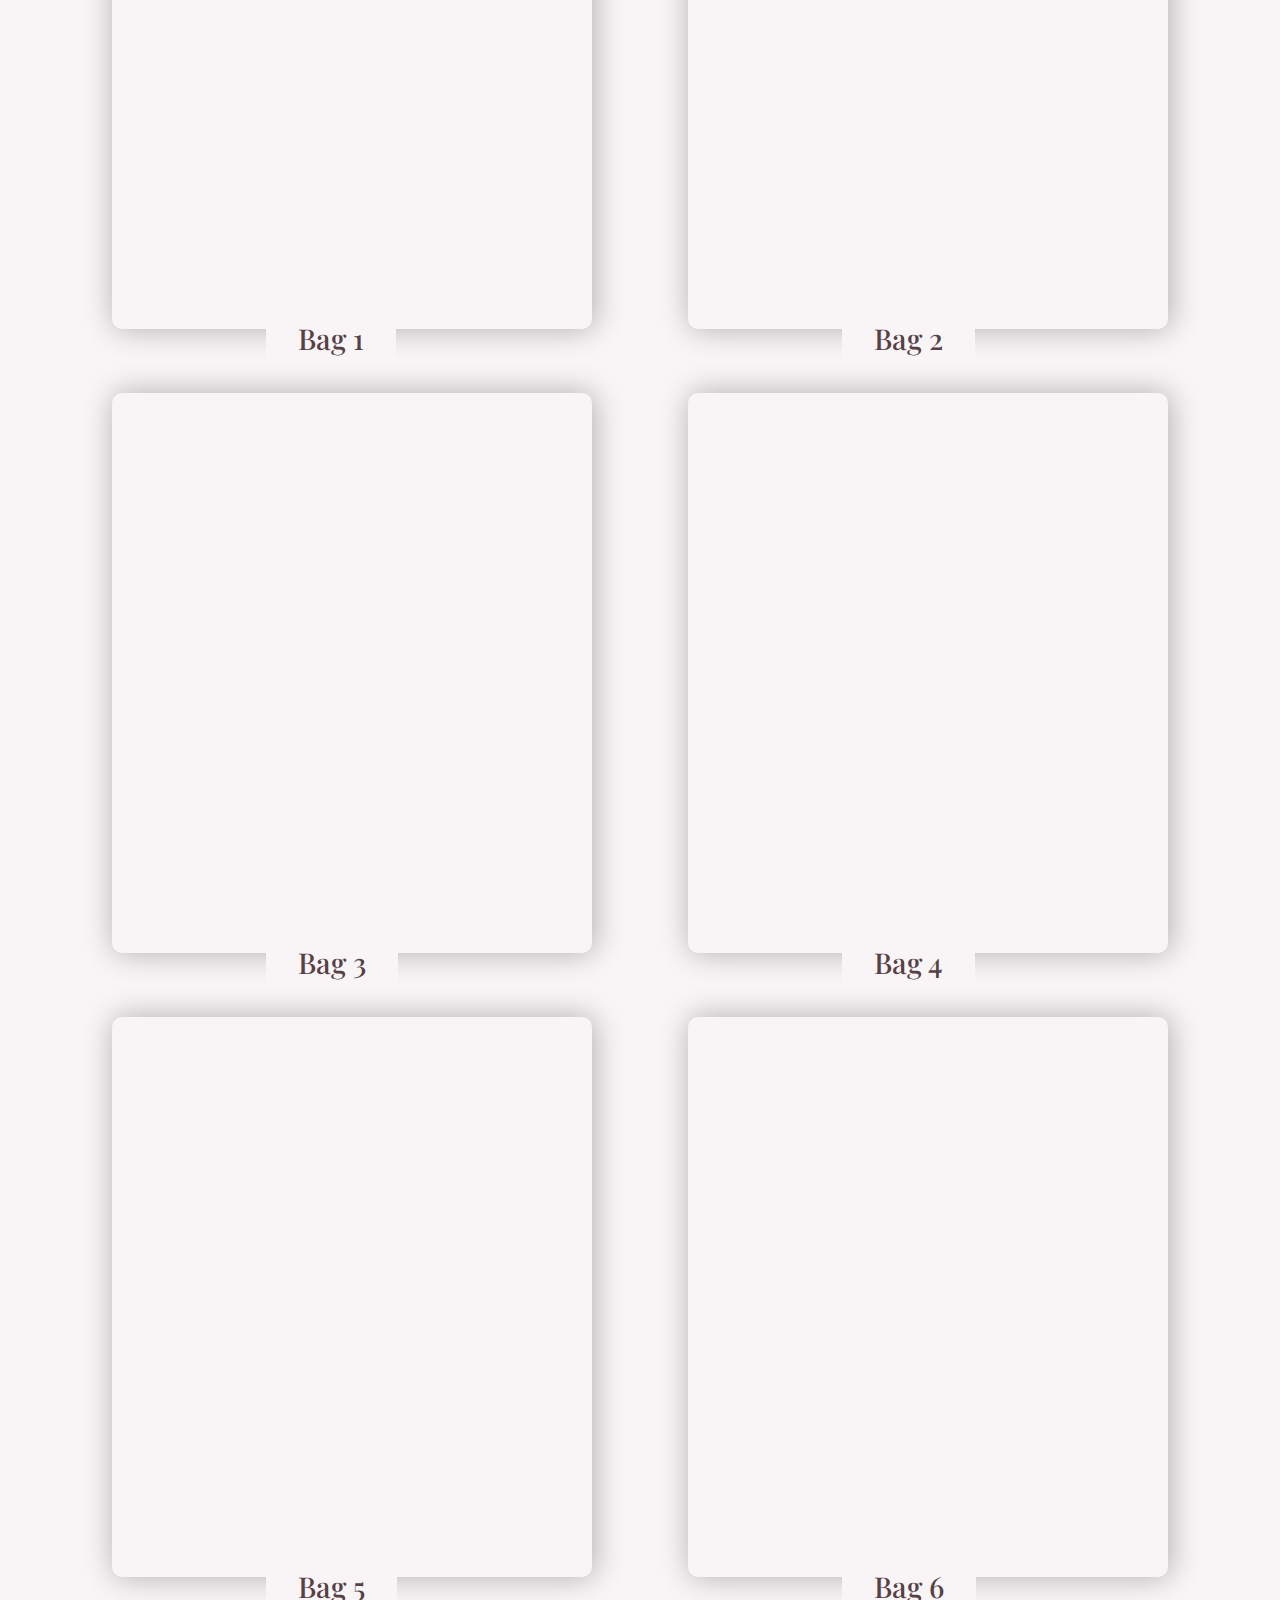
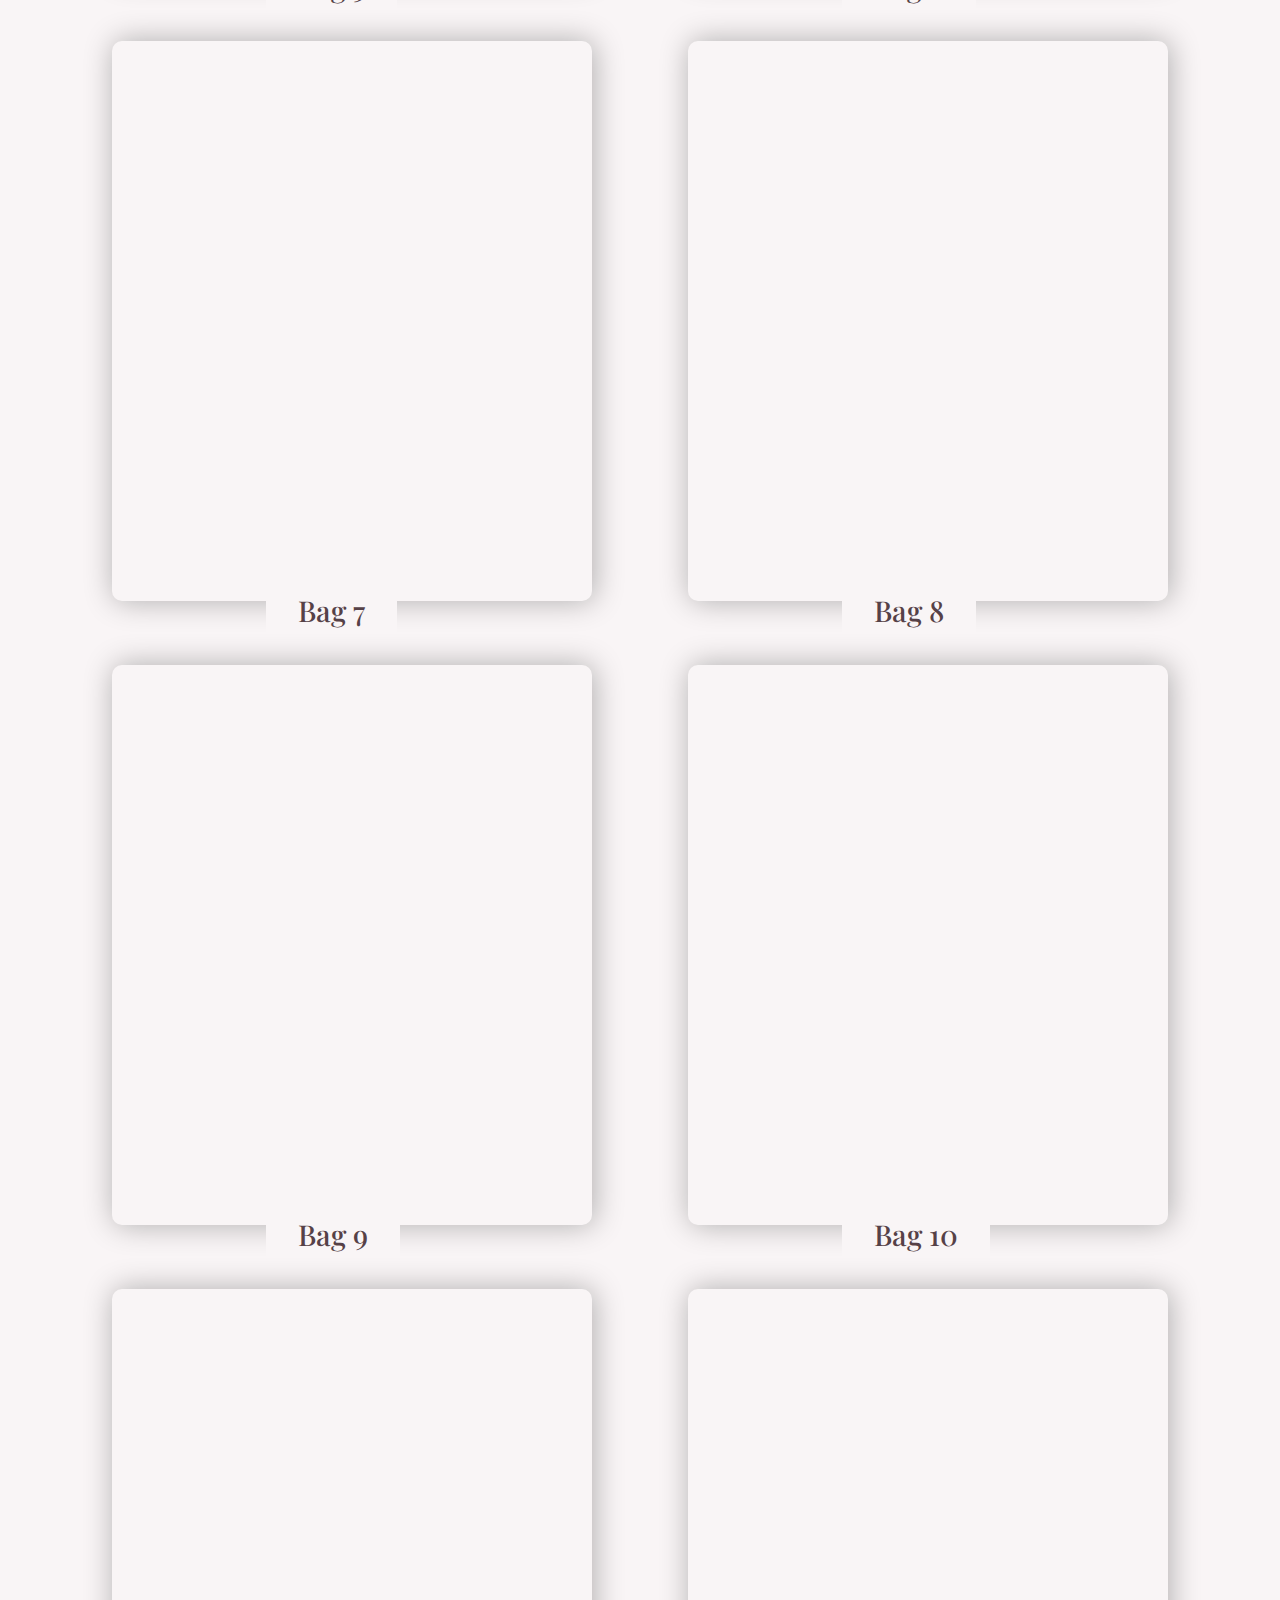
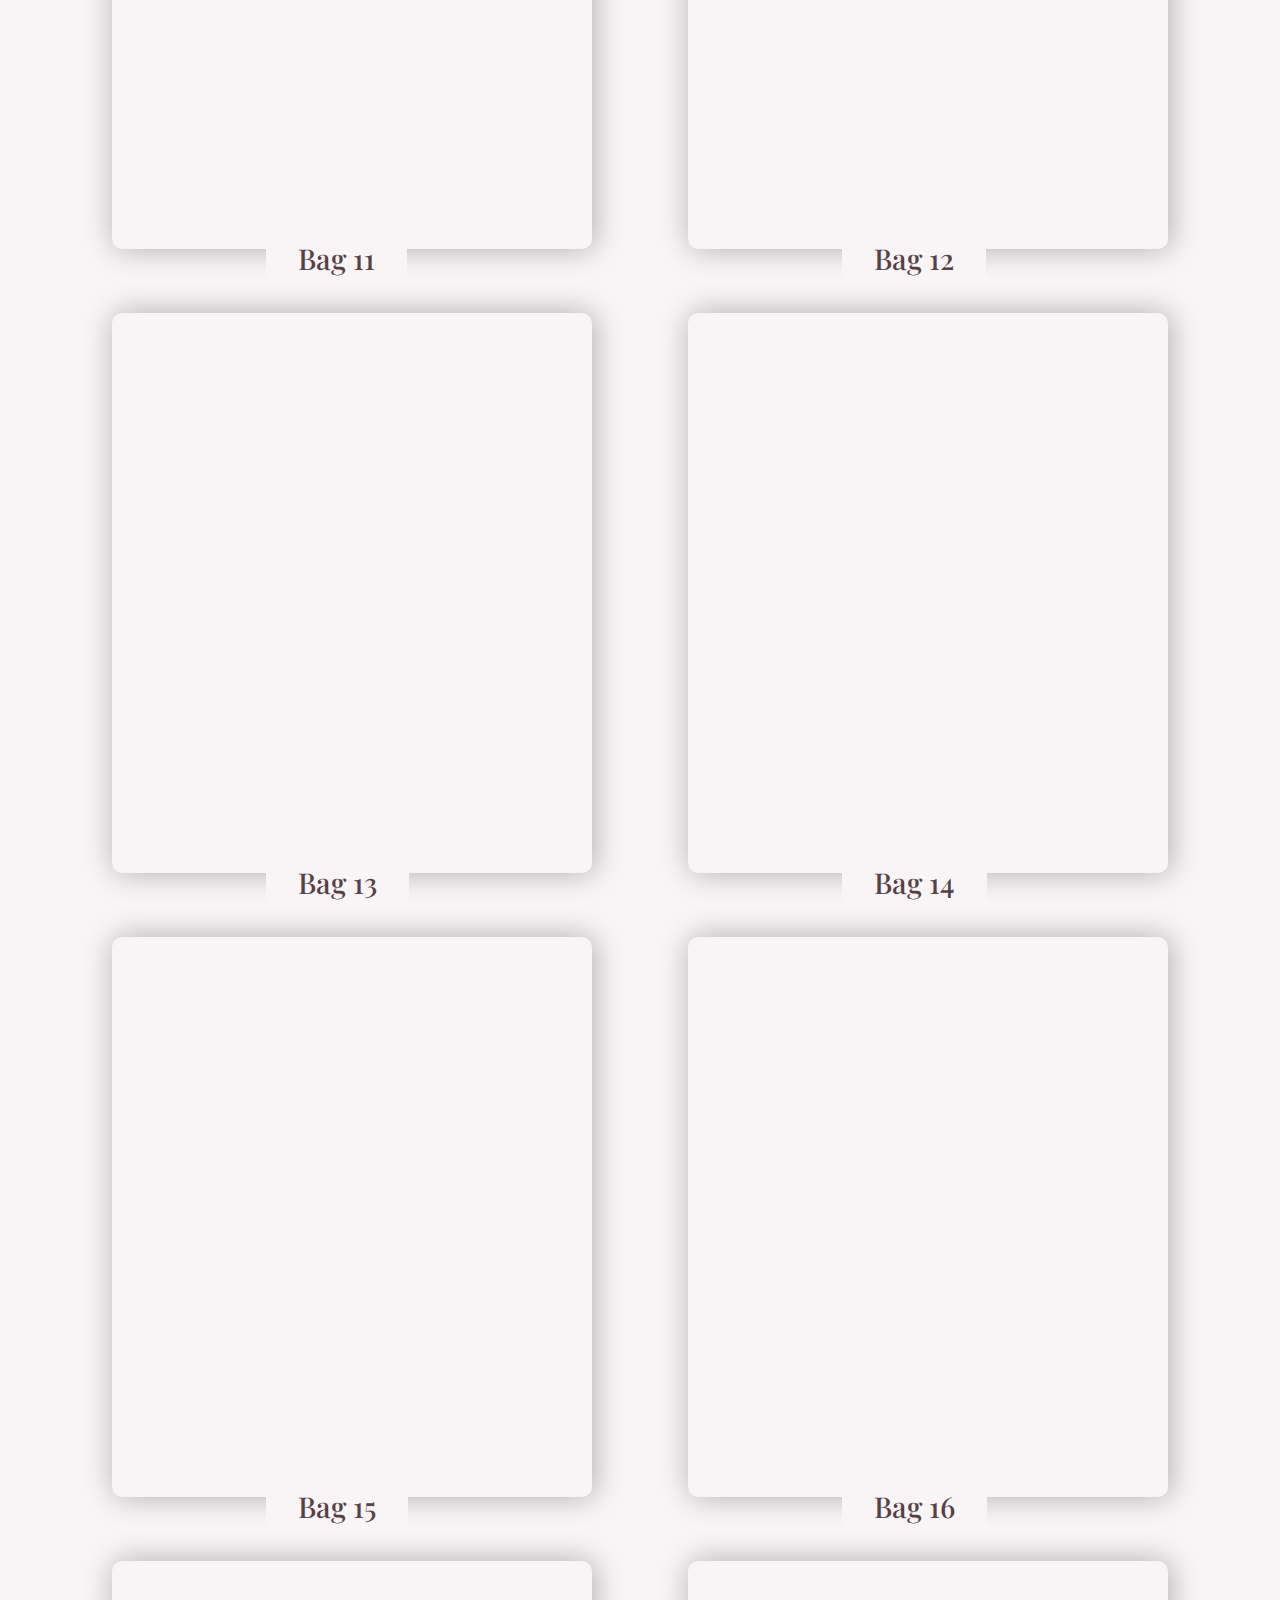
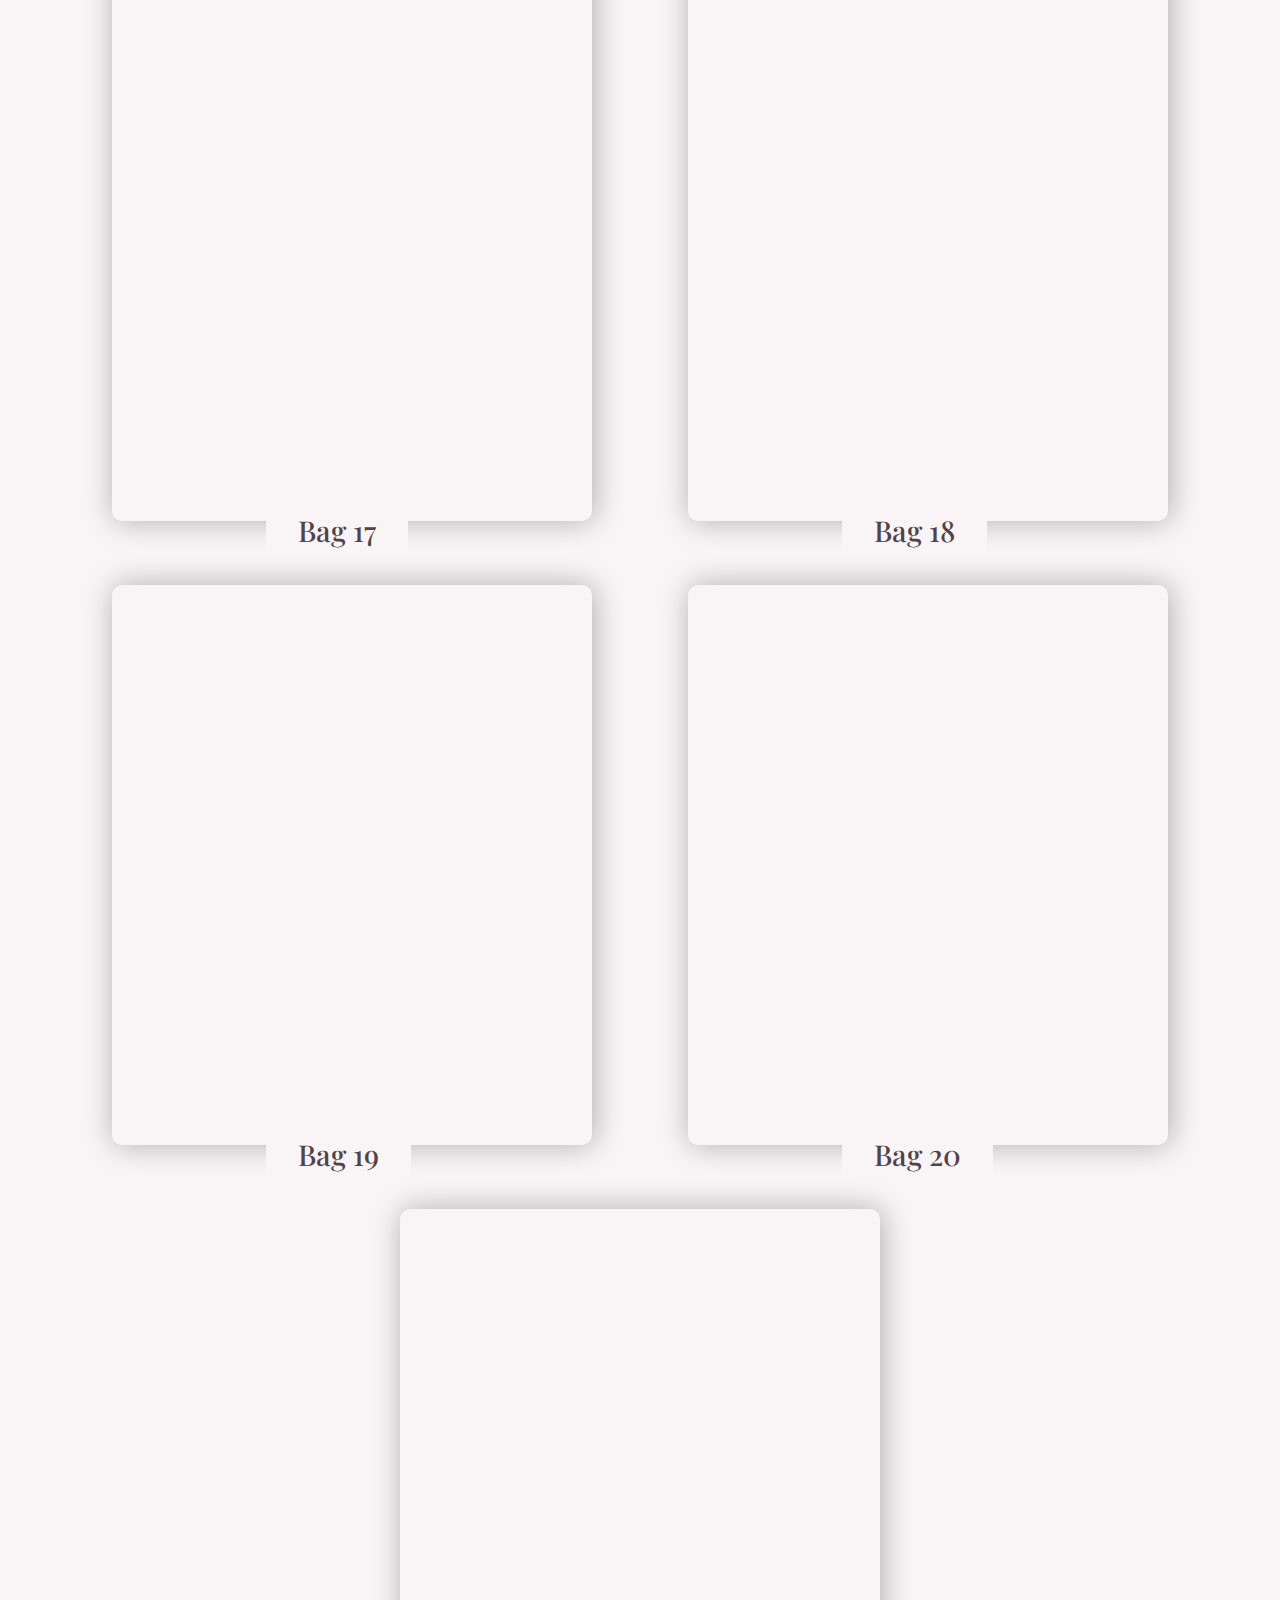
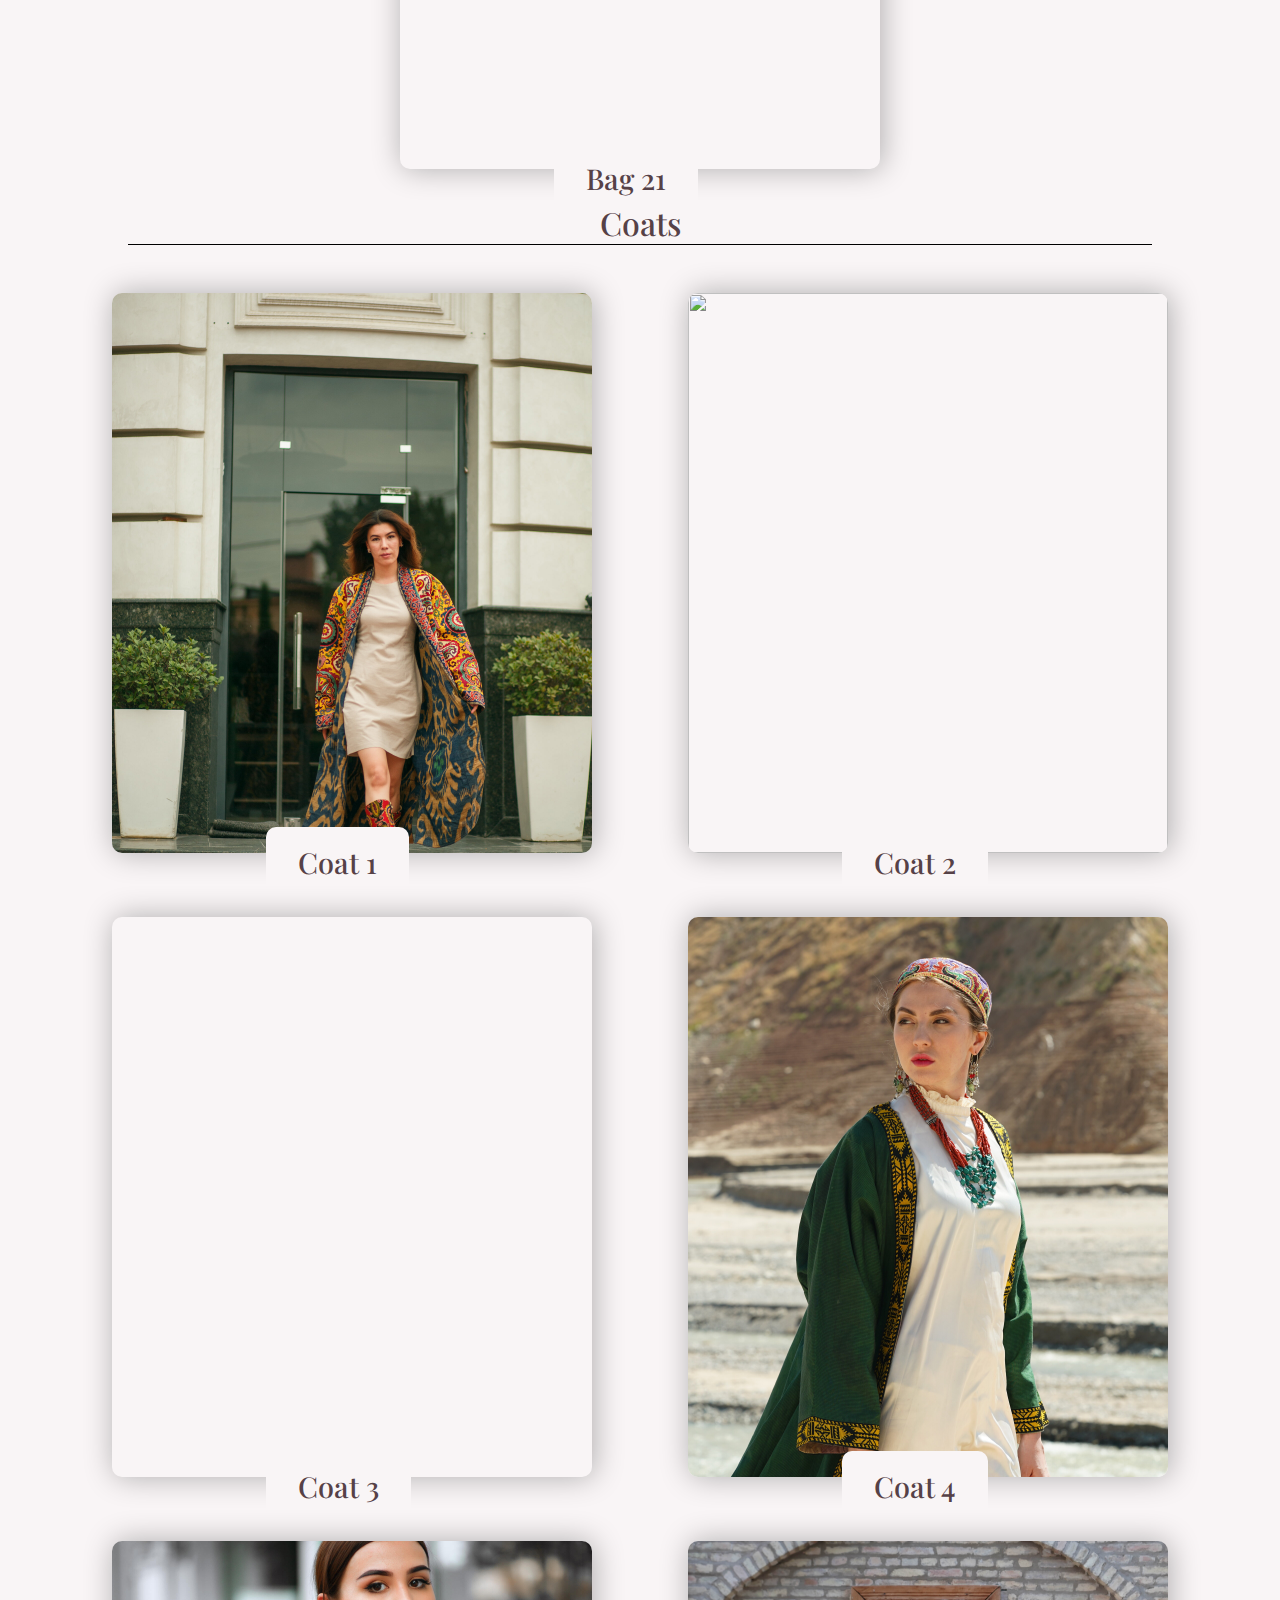
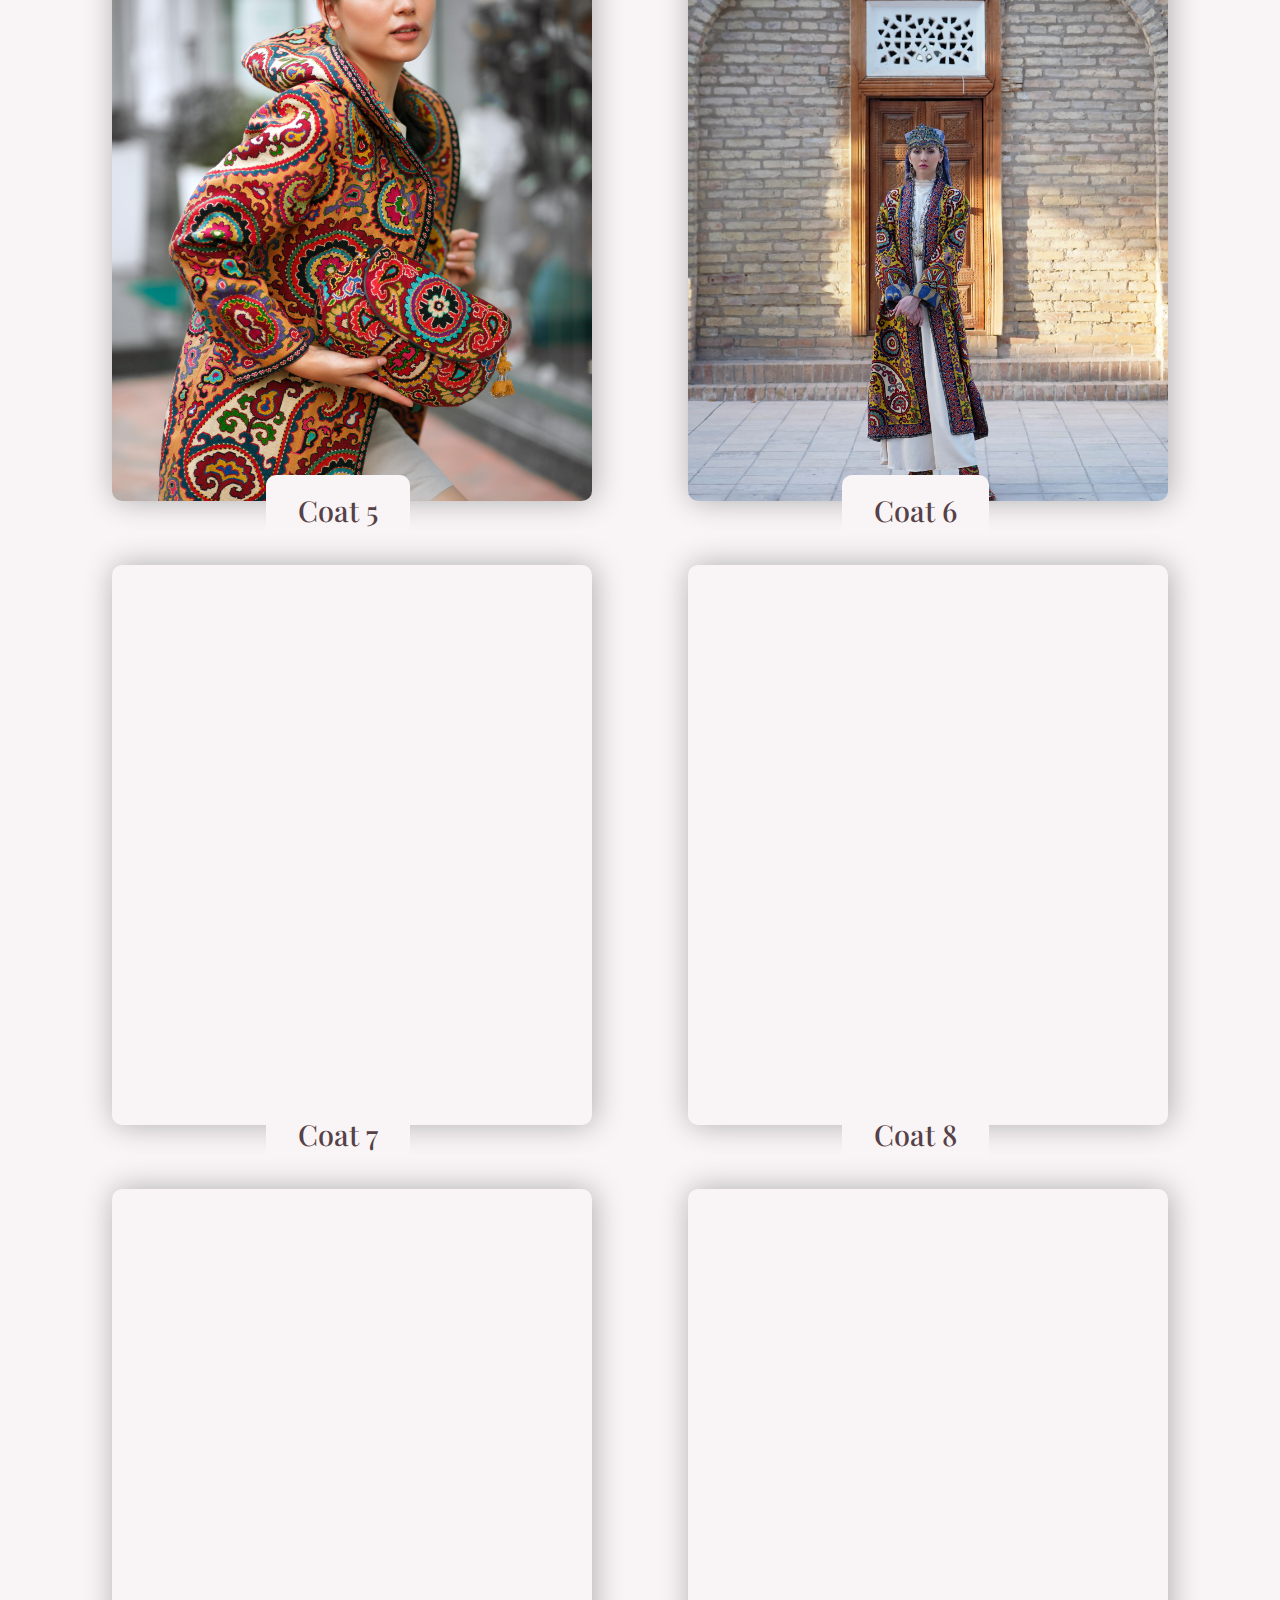
==== commit 95637c82: "Update shop.html" ====
--- a/shop.html
+++ b/shop.html
@@ -42,6 +42,13 @@
           </div>
         </a>
 
+        <input
+          type="checkbox"
+          role="button"
+          aria-label="Display the menu"
+          aria-expanded="false"
+          aria-controls="menu"
+        />
         <ul id="menu">
           <li><a href="./index.html">Home</a></li>
           <li><a href="./social-app-links/social-meida.html">Contacts</a></li>
@@ -50,7 +57,7 @@
     </header>
 
     <main id="main">
-      <!-- <div id="categories">
+      <div id="categories">
         <h1 id="outfit">Categories</h1>
         <ul>
           <li><a href="#outfit">outfits</a></li>
@@ -60,23 +67,6 @@
           <li><a href="#pillow">pillows</a></li>
           <li><a href="#hat">hat</a></li>
         </ul>
-      </div> -->
-
-      <div class="sidenav">
-        <input
-          type="checkbox"
-          role="button"
-          aria-label="Display the menu"
-          aria-expanded="false"
-          aria-controls="menu"
-          onclick="show()"
-        />
-        <a href="#outfit">outfits</a>
-        <a href="#bag">bags</a>
-        <a href="#coat">coats</a>
-        <a href="#shoes">shoes</a>
-        <a href="#pillow">pillow</a>
-        <a href="#hat">hat</a>
       </div>
 
       <h1 id="outfit">Outfits</h1>
